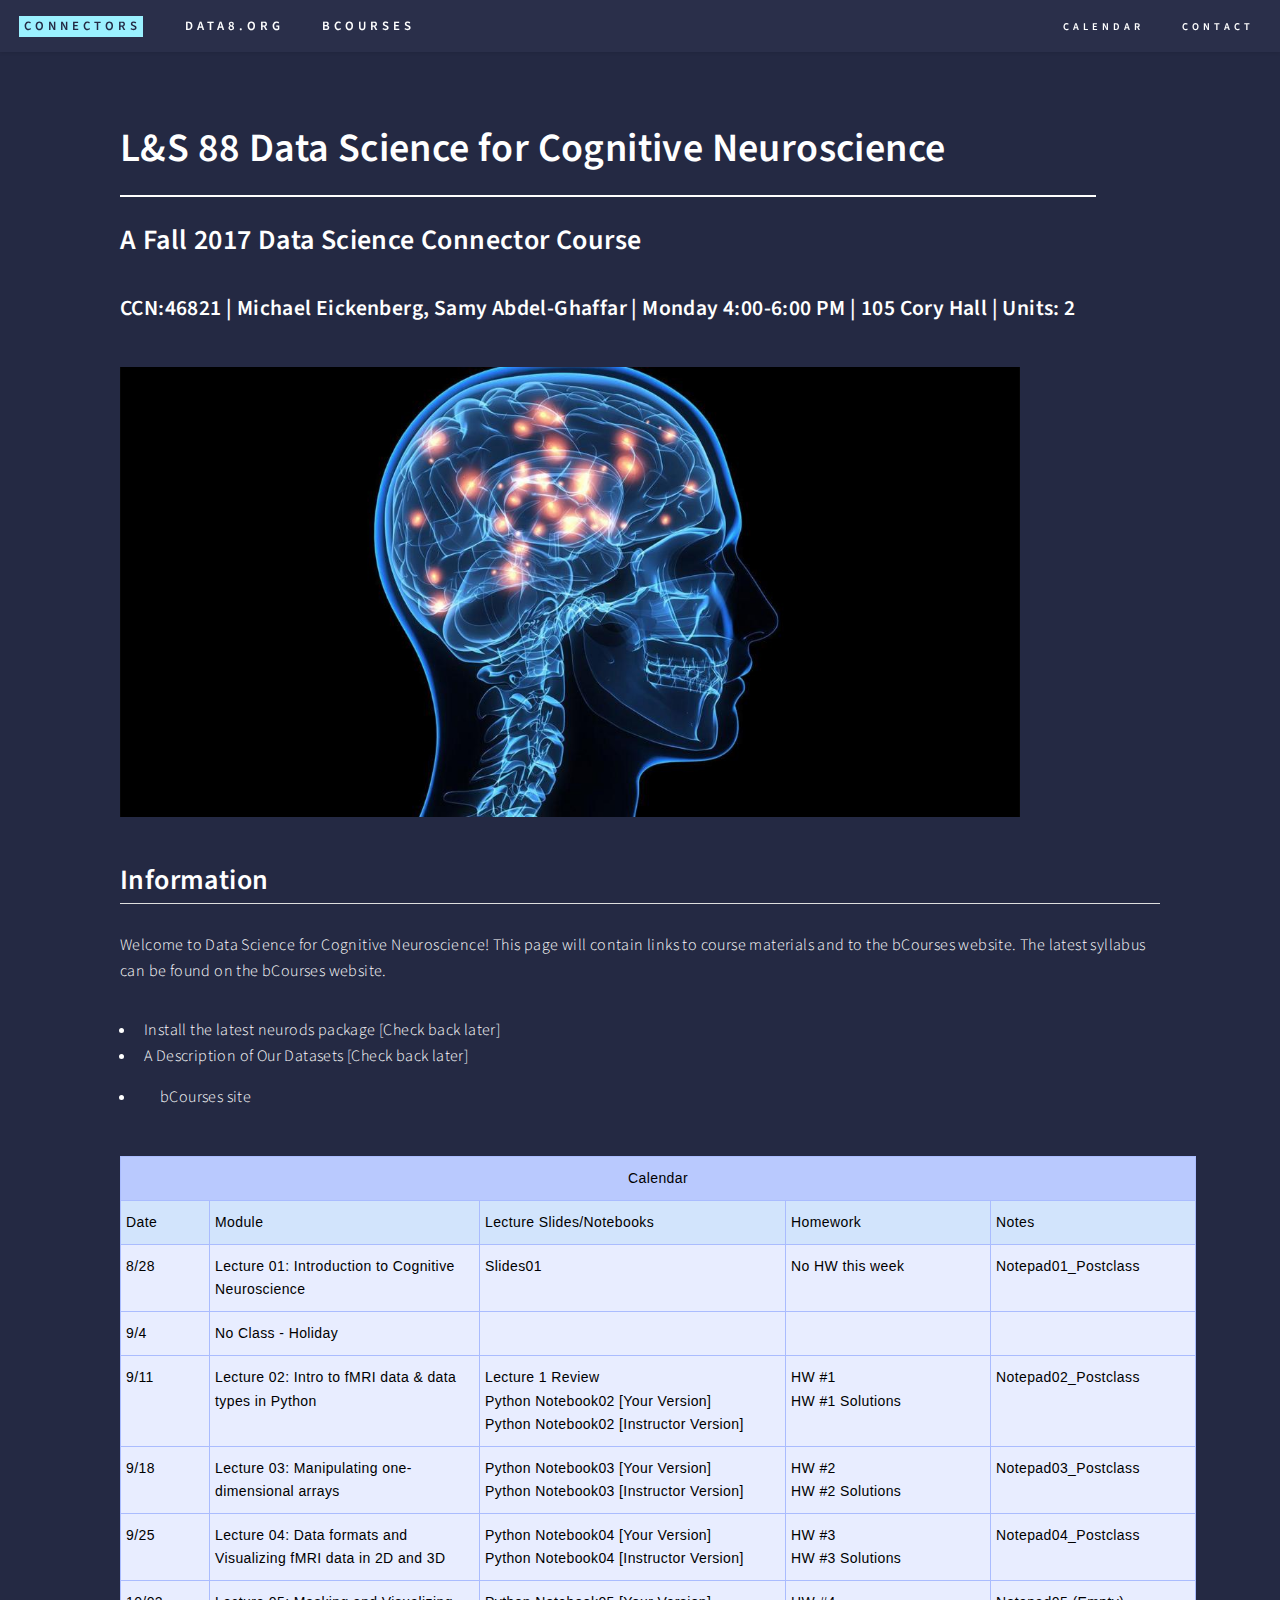
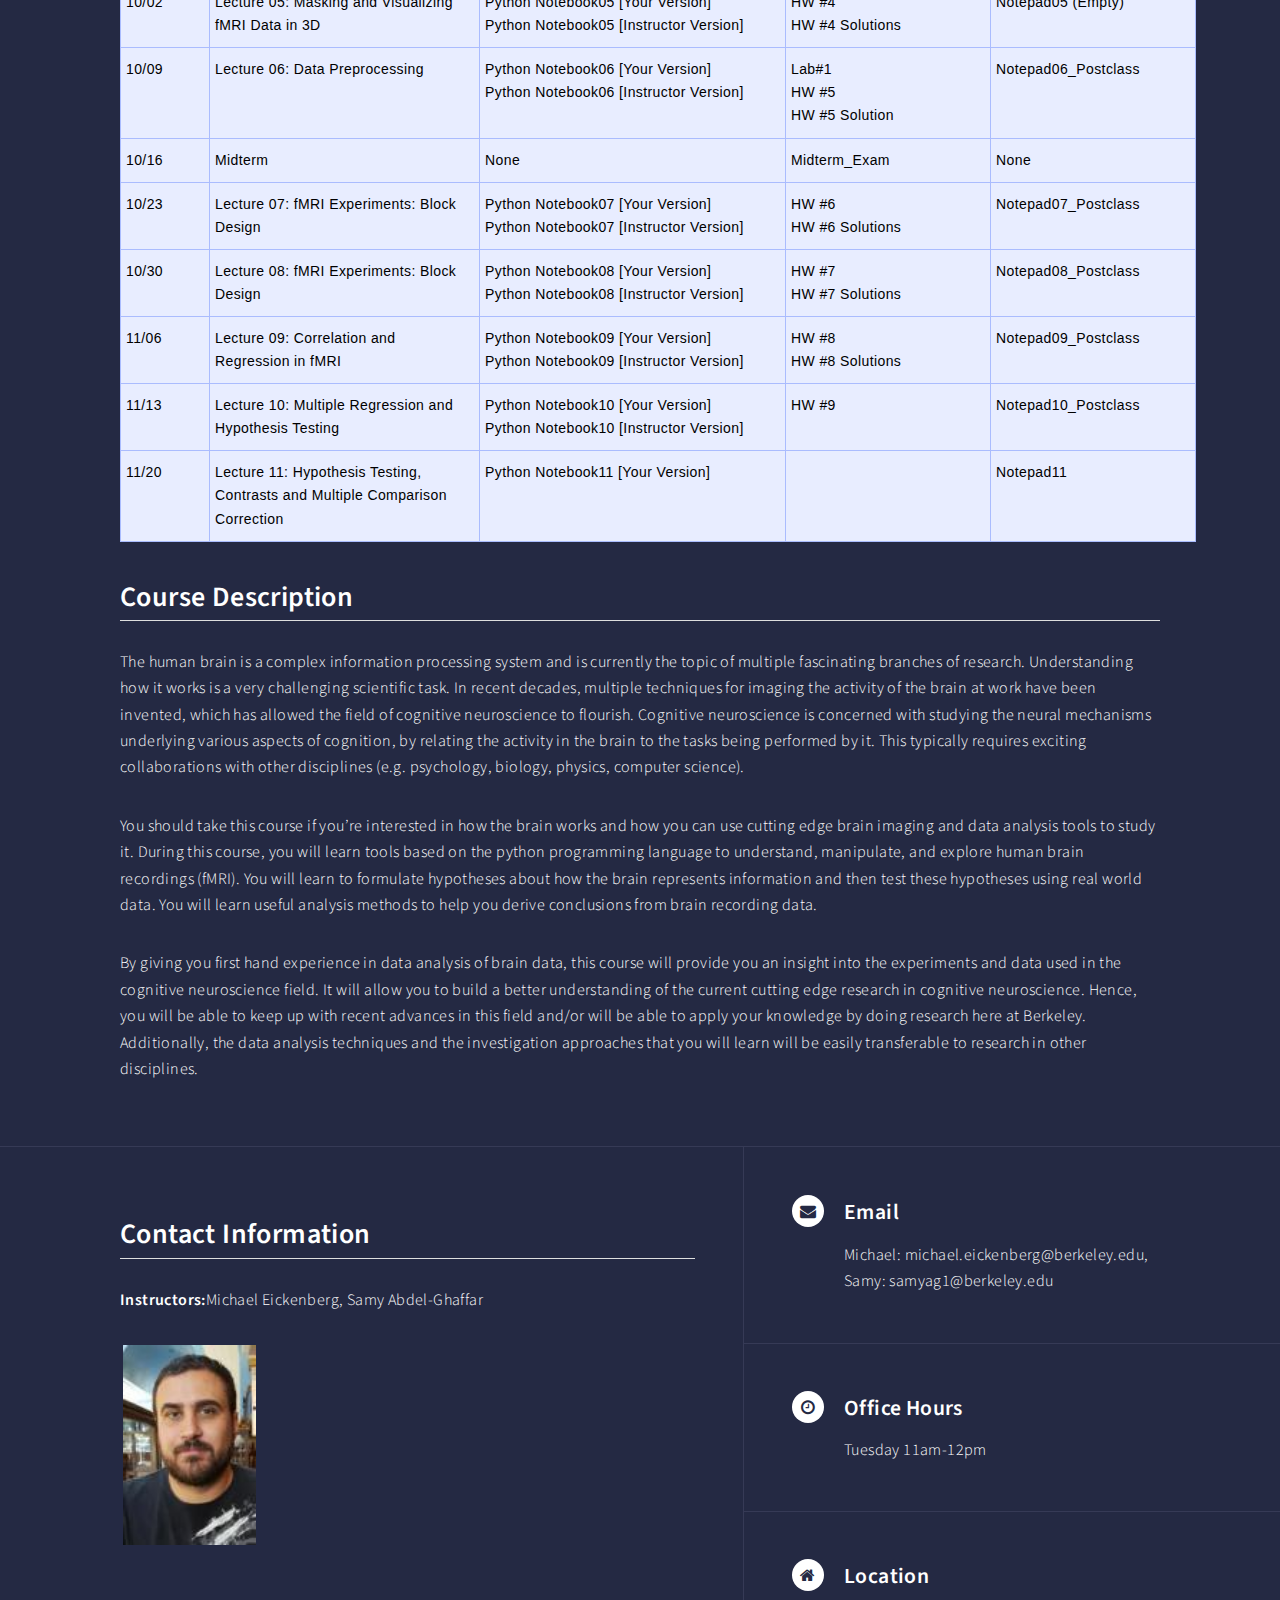
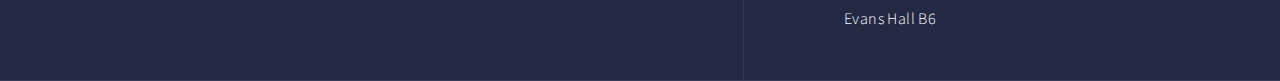
==== Fa17/index.html @ 9f53deee "Added Lecture 11 to website" ====
<!DOCTYPE HTML>
<html>
	<head>
		<title>Data 8 Connectors: Data Science for Cognitive Neuroscience</title>
		<meta charset="utf-8" />
		<meta name="viewport" content="width=device-width, initial-scale=1, user-scalable=no" />
		<!--[if lte IE 8]><script src="assets/js/ie/html5shiv.js"></script><![endif]-->
		<link rel="stylesheet" href="../assets/css/main.css" />
		<link rel="stylesheet" href="../assets/css/cs_styles.css" />
		<!--[if lte IE 9]><link rel="stylesheet" href="assets/css/ie9.css" /><![endif]-->
		<!--[if lte IE 8]><link rel="stylesheet" href="assets/css/ie8.css" /><![endif]-->
	</head>
	<body>

		<!-- Wrapper -->
			<div id="wrapper">

				<!-- Header -->
					<header id="header">
						<a href="http://data8.org/connector" class="logo"><strong>Connectors</strong></a>
						<a href="http://data8.org/Fa17/" class="logo"><span>Data8.org</span></a>
						<a href="https://bcourses.berkeley.edu/courses/1465685" class="logo"><span>bCourses</span></a>
						<div class = "in_page_link">
							<a href = "#calendar" class = "logo"><span>Calendar</span></a>
							<a href = "#contact" class = "logo"> <span>Contact</span></a>
						</div>
					</header>


				<!-- Main -->
					<div id="main" class="alt">

						<!-- One -->
							<section id="one">
								<div class="inner">
									<header class="major">
										<h1>L&S 88 Data Science for Cognitive Neuroscience</h1>
										<h2 class="project-tagline">A Fall 2017 Data Science Connector Course </h2>
      									<h3>CCN:46821 | Michael Eickenberg, Samy Abdel-Ghaffar  | Monday 4:00-6:00 PM | 105 Cory Hall | Units: 2</h3>
									</header>
									<span class="image main"><img src="../assets/images/NEURO.jpg" alt="" height=450/></span>

										      <h2 class="title">Information</h2>
      
										      <p>Welcome to Data Science for Cognitive Neuroscience! This page will contain links to course materials and to the bCourses website. The latest syllabus can be found on the bCourses website.</p>
										      <ul>
										        <li><!--<a href="http://datahub.berkeley.edu/user-redirect/interact?account=data-8&repo=cogneuro-connector&branch=gh-pages&path=utils/setup_packages.ipynb">-->Install the latest neurods package [Check back later]</li>
										        <li><!--<a href="http://datahub.berkeley.edu/user-redirect/interact?account=data-8&repo=cogneuro-connector&branch=gh-pages&path=utils/Datasets.ipynb">-->A Description of Our Datasets [Check back later]</a></li>
										        <li><a href="https://bcourses.berkeley.edu/courses/1465685/">bCourses site</a></li>
										      </ul>

										      <table class="tg" style="undefined;table-layout: fixed; width: 870px">
												<colgroup>
												<col style="width: 89px">
												<col style="width: 270px">
												<col style="width: 306px">
												<col style="width: 205px">
												<col style="width: 205px">
												</colgroup>
												  <tr>
												 <a name="calendar">   <th class="tg-2zhz" colspan="5">Calendar</th></a>
												  </tr>
												  <tr>
												    <td class="tg-dn63">Date</td>
												    <td class="tg-dn63">Module</td>
												    <td class="tg-dn63">Lecture Slides/Notebooks</td>
												    <td class="tg-dn63">Homework</td>
												    <td class="tg-dn63">Notes</td>
												  </tr>
												  <tr>
												    <td class="tg-3xcb">8/28</td>
												    <td class="tg-3xcb">Lecture 01: Introduction to Cognitive Neuroscience </td>
												    <td class="tg-3xcb"><a href="https://drive.google.com/open?id=0B28K0JypNdLnNFItNzQxXzdNTEU">Slides01</a></td>
												    <td class="tg-3xcb">No HW this week</td>
												    <td class="tg-3xcb"><a href="https://drive.google.com/open?id=0BwGfY92rWVDbc0d2NEdpTElkdk0">Notepad01_Postclass</a></td>
												  </tr>
												  <tr>
												    <td class="tg-3xcb">9/4</td>
												    <td class="tg-3xcb">No Class - Holiday</td>
												    <td class="tg-3xcb"></td>
												    <td class="tg-3xcb"></td>
												    <td class="tg-3xcb"></td>
												  </tr>
												  <tr>
												    <td class="tg-3xcb">9/11</td>
												    <td class="tg-3xcb">Lecture 02: Intro to fMRI data & data types in Python</td>
												    <td class="tg-3xcb"><a href="https://drive.google.com/a/berkeley.edu/file/d/0BwGfY92rWVDbM19KZEs1QmQ0a2M/view?usp=sharing">Lecture 1 Review</a><br/>
													<a href="http://datahub.berkeley.edu/user-redirect/interact?account=data-8&repo=cogneuro-connector&branch=master&path=weekly_materials/Lecture02_IntroFMRI_RawData/lecture_live.ipynb">Python Notebook02 [Your Version]</a><br/>
													<a href="http://datahub.berkeley.edu/user-redirect/interact?account=data-8&repo=cogneuro-connector&branch=master&path=weekly_materials/Lecture02_IntroFMRI_RawData/lecture_breakout.ipynb">Python Notebook02 [Instructor Version]</a>
												    </td>
												    <td class="tg-3xcb">
													<a href="http://datahub.berkeley.edu/user-redirect/interact?account=data-8&repo=cogneuro-connector&branch=master&path=weekly_materials/Lecture02_IntroFMRI_RawData/hw1.ipynb">HW #1</a><br/>
													<a href="http://datahub.berkeley.edu/user-redirect/interact?account=data-8&repo=cogneuro-connector&branch=master&path=weekly_materials/Lecture02_IntroFMRI_RawData/hw1_solutions.ipynb">HW #1 Solutions</a>
												    </td>
												    <td class="tg-3xcb"><a href="https://drive.google.com/a/berkeley.edu/file/d/0BwGfY92rWVDbYXFXTEpkUU00bTQ/view?usp=sharing">Notepad02_Postclass</a></td>
												  </tr>
											      	  <tr>
												    <td class="tg-3xcb">9/18</td>
												    <td class="tg-3xcb">Lecture 03: Manipulating one-dimensional arrays</td>
												    <td class="tg-3xcb">
													<a href="http://datahub.berkeley.edu/user-redirect/interact?account=data-8&repo=cogneuro-connector&branch=master&path=weekly_materials/Lecture03_Manipulating_1D_arrays/lecture_live.ipynb">Python Notebook03 [Your Version]</a><br/>
													<a href="http://datahub.berkeley.edu/user-redirect/interact?account=data-8&repo=cogneuro-connector&branch=master&path=weekly_materials/Lecture03_Manipulating_1D_arrays/lecture_breakout.ipynb">Python Notebook03 [Instructor Version]</a>
											      	    </td>
												    <td class="tg-3xcb">
													<a href="http://datahub.berkeley.edu/user-redirect/interact?account=data-8&repo=cogneuro-connector&branch=master&path=weekly_materials/Lecture03_Manipulating_1D_arrays/hw2.ipynb">HW #2</a><br/>
													<a href="http://datahub.berkeley.edu/user-redirect/interact?account=data-8&repo=cogneuro-connector&branch=master&path=weekly_materials/Lecture03_Manipulating_1D_arrays/hw2_solutions.ipynb">HW #2 Solutions</a>
												    </td>
												    <td class="tg-3xcb"><a href="https://drive.google.com/open?id=0BwGfY92rWVDbRG5uNDRiVjBITjg">Notepad03_Postclass</a></td>
												  </tr>
											      	  <tr>
												    <td class="tg-3xcb">9/25</td>
												    <td class="tg-3xcb">Lecture 04: Data formats and Visualizing fMRI data in 2D and 3D</td>
												    <td class="tg-3xcb">
													<a href="http://datahub.berkeley.edu/user-redirect/interact?account=data-8&repo=cogneuro-connector&branch=master&path=weekly_materials/Lecture04_Visualizing_fMRI_in_2D_and_3D/lecture_live.ipynb">Python Notebook04 [Your Version]</a><br/>
													<a href="http://datahub.berkeley.edu/user-redirect/interact?account=data-8&repo=cogneuro-connector&branch=master&path=weekly_materials/Lecture04_Visualizing_fMRI_in_2D_and_3D/lecture_breakout.ipynb">Python Notebook04 [Instructor Version]</a>
											      	    </td>
												    <td class="tg-3xcb">
													 <a href="http://datahub.berkeley.edu/user-redirect/interact?account=data-8&repo=cogneuro-connector&branch=master&path=weekly_materials/Lecture04_Visualizing_fMRI_in_2D_and_3D/hw3.ipynb">HW #3</a><br/>
													 <a href="http://datahub.berkeley.edu/user-redirect/interact?account=data-8&repo=cogneuro-connector&branch=master&path=weekly_materials/Lecture04_Visualizing_fMRI_in_2D_and_3D/hw3_solutions.ipynb">HW #3 Solutions</a>
												    </td>
												    <td class="tg-3xcb"><a href="https://drive.google.com/a/berkeley.edu/file/d/0BwGfY92rWVDbQ3VpNVd0SFUtdUU/view?usp=sharing">Notepad04_Postclass</a></td>
												  </tr>
											      	  <tr>
												    <td class="tg-3xcb">10/02</td>
												    <td class="tg-3xcb">Lecture 05: Masking and Visualizing fMRI Data in 3D</td>
												    <td class="tg-3xcb">
													<a href="http://datahub.berkeley.edu/user-redirect/interact?account=data-8&repo=cogneuro-connector&branch=master&path=weekly_materials/Lecture05_Masking_and_Visualizing_fMRI_Data_in_3D/lecture_live.ipynb">Python Notebook05 [Your Version]</a><br/>
													<a href="http://datahub.berkeley.edu/user-redirect/interact?account=data-8&repo=cogneuro-connector&branch=master&path=weekly_materials/Lecture05_Masking_and_Visualizing_fMRI_Data_in_3D/lecture_breakout.ipynb">Python Notebook05 [Instructor Version]</a>
											      	    </td>
												    <td class="tg-3xcb">
													<a href="http://datahub.berkeley.edu/user-redirect/interact?account=data-8&repo=cogneuro-connector&branch=master&path=weekly_materials/Lecture05_Masking_and_Visualizing_fMRI_Data_in_3D/hw4.ipynb">HW #4</a><br/>
													<a href="http://datahub.berkeley.edu/user-redirect/interact?account=data-8&repo=cogneuro-connector&branch=master&path=weekly_materials/Lecture05_Masking_and_Visualizing_fMRI_Data_in_3D/hw4_solutions.ipynb">HW #4 Solutions</a>
												    </td>
												    <td class="tg-3xcb">Notepad05 (Empty)</td>
												  </tr>
											          <tr>
											      	    <td class="tg-3xcb">10/09</td>
												    <td class="tg-3xcb">Lecture 06: Data Preprocessing</td>
												    <td class="tg-3xcb">
													<a href="http://datahub.berkeley.edu/user-redirect/interact?account=data-8&repo=cogneuro-connector&branch=master&path=weekly_materials/Lecture06_Data_Preprocessing/lecture_live.ipynb">Python Notebook06 [Your Version]</a><br/>
													<a href="http://datahub.berkeley.edu/user-redirect/interact?account=data-8&repo=cogneuro-connector&branch=master&path=weekly_materials/Lecture06_Data_Preprocessing/lecture_breakout.ipynb">Python Notebook06 [Instructor Version]</a>
											      	    </td>
												    <td class="tg-3xcb">
													<a href="http://datahub.berkeley.edu/user-redirect/interact?account=data-8&repo=cogneuro-connector&branch=master&path=in_class_labs/lab1.ipynb">Lab#1</a><br/>
											      		<a href="http://datahub.berkeley.edu/user-redirect/interact?account=data-8&repo=cogneuro-connector&branch=master&path=weekly_materials/Lecture06_Data_Preprocessing/hw5.ipynb">HW #5</a><br/>
											      		<a href="http://datahub.berkeley.edu/user-redirect/interact?account=data-8&repo=cogneuro-connector&branch=master&path=weekly_materials/Lecture06_Data_Preprocessing/hw5_solutions.ipynb">HW #5 Solution</a>
												    </td>
												    <td class="tg-3xcb"><a href="https://drive.google.com/a/berkeley.edu/file/d/0BwGfY92rWVDbTU1XeXlMRnJ0SUk/view?usp=sharing">Notepad06_Postclass</a></td>
												  </tr>											      											
											          <tr>
											      	    <td class="tg-3xcb">10/16</td>
												    <td class="tg-3xcb">Midterm</td>
												    <td class="tg-3xcb">None</td>
												    <td class="tg-3xcb">
											      		<a href="http://datahub.berkeley.edu/user-redirect/interact?account=data-8&repo=cogneuro-connector&branch=master&path=exams/midterm/midterm.ipynb">Midterm_Exam</a><br/>
<!--											      		<a href="http://datahub.berkeley.edu/user-redirect/interact?account=data-8&repo=cogneuro-connector&branch=master&path=exams/midterm/midterm_solutions.ipynb">Midterm_Exam_Solutions</a> -->
												    </td>
												    <td class="tg-3xcb">None</td>
												  </tr>	
											          <tr>
											      	    <td class="tg-3xcb">10/23</td>
												    <td class="tg-3xcb">Lecture 07: fMRI Experiments: Block Design</td>
												    <td class="tg-3xcb">
													<a href="http://datahub.berkeley.edu/user-redirect/interact?account=data-8&repo=cogneuro-connector&branch=master&path=weekly_materials/Lecture07_fMRI_Experiments_Block_Design/lecture_live.ipynb">Python Notebook07 [Your Version]</a><br/>
													<a href="http://datahub.berkeley.edu/user-redirect/interact?account=data-8&repo=cogneuro-connector&branch=master&path=weekly_materials/Lecture07_fMRI_Experiments_Block_Design/lecture_breakout.ipynb">Python Notebook07 [Instructor Version]</a> 
											      	    </td>
												    <td class="tg-3xcb">
											      		<a href="http://datahub.berkeley.edu/user-redirect/interact?account=data-8&repo=cogneuro-connector&branch=master&path=weekly_materials/Lecture07_fMRI_Experiments_Block_Design/hw6.ipynb">HW #6</a><br/>
											      		<a href="http://datahub.berkeley.edu/user-redirect/interact?account=data-8&repo=cogneuro-connector&branch=master&path=weekly_materials/Lecture07_fMRI_Experiments_Block_Design/hw6_solutions.ipynb">HW #6 Solutions</a>
												    </td>
												    <td class="tg-3xcb"><a href="https://drive.google.com/open?id=0B28K0JypNdLnc0lySHQzTVJBaU0">Notepad07_Postclass</a></td>
												  </tr>											      																								    
											          <tr>
											      	    <td class="tg-3xcb">10/30</td>
												    <td class="tg-3xcb">Lecture 08: fMRI Experiments: Block Design</td>
												    <td class="tg-3xcb">
													<a href="http://datahub.berkeley.edu/user-redirect/interact?account=data-8&repo=cogneuro-connector&branch=master&path=weekly_materials/Lecture08_HRF_Convolution/lecture_live.ipynb">Python Notebook08 [Your Version]</a><br/>
													<a href="http://datahub.berkeley.edu/user-redirect/interact?account=data-8&repo=cogneuro-connector&branch=master&path=weekly_materials/Lecture08_HRF_Convolution/lecture_breakout.ipynb">Python Notebook08 [Instructor Version]</a>
											      	    </td>
												    <td class="tg-3xcb">
											      		<a href="http://datahub.berkeley.edu/user-redirect/interact?account=data-8&repo=cogneuro-connector&branch=master&path=weekly_materials/Lecture08_HRF_Convolution/hw7.ipynb">HW #7</a><br/>
											      		<a href="http://datahub.berkeley.edu/user-redirect/interact?account=data-8&repo=cogneuro-connector&branch=master&path=weekly_materials/Lecture08_HRF_Convolution/hw7_solutions.ipynb">HW #7 Solutions</a>
												    </td>
												    <td class="tg-3xcb"><a href="https://drive.google.com/a/berkeley.edu/file/d/0BwGfY92rWVDbVmdjR1Q4RzE4cWM/view?usp=sharing">Notepad08_Postclass</a></td>
												  </tr>											      																								    
											          <tr>
											      	    <td class="tg-3xcb">11/06</td>
												    <td class="tg-3xcb">Lecture 09: Correlation and Regression in fMRI</td>
												    <td class="tg-3xcb">
													<a href="http://datahub.berkeley.edu/user-redirect/interact?account=data-8&repo=cogneuro-connector&branch=master&path=weekly_materials/Lecture09_Correlation_Regression/lecture_live.ipynb">Python Notebook09 [Your Version]</a><br/>
													<a href="http://datahub.berkeley.edu/user-redirect/interact?account=data-8&repo=cogneuro-connector&branch=master&path=weekly_materials/Lecture09_Correlation_Regression/lecture_breakout.ipynb">Python Notebook09 [Instructor Version]</a>
											      	    </td>
												    <td class="tg-3xcb">
													<a href="http://datahub.berkeley.edu/user-redirect/interact?account=data-8&repo=cogneuro-connector&branch=master&path=weekly_materials/Lecture09_Correlation_Regression/hw8.ipynb">HW #8</a><br/>
											      		<a href="http://datahub.berkeley.edu/user-redirect/interact?account=data-8&repo=cogneuro-connector&branch=master&path=weekly_materials/Lecture09_Correlation_Regression/hw8_solutions.ipynb">HW #8 Solutions</a>
												    </td>
												    <td class="tg-3xcb"><a href="https://drive.google.com/a/berkeley.edu/file/d/124vcTDiAYT5tIlTrN4CKR2i9TDeJhhYr/view?usp=sharing">Notepad09_Postclass</a></td>
												  </tr>											      																								    
											          <tr>
											      	    <td class="tg-3xcb">11/13</td>
												    <td class="tg-3xcb">Lecture 10: Multiple Regression and Hypothesis Testing</td>
												    <td class="tg-3xcb">
													<a href="http://datahub.berkeley.edu/user-redirect/interact?account=data-8&repo=cogneuro-connector&branch=master&path=weekly_materials/Lecture10_MultipleRegression_HypothesisTesting/lecture_live.ipynb">Python Notebook10 [Your Version]</a><br/>
													<a href="http://datahub.berkeley.edu/user-redirect/interact?account=data-8&repo=cogneuro-connector&branch=master&path=weekly_materials/Lecture10_MultipleRegression_HypothesisTesting/lecture_breakout.ipynb">Python Notebook10 [Instructor Version]</a>
											      	    </td>
												    <td class="tg-3xcb">
													<a href="http://datahub.berkeley.edu/user-redirect/interact?account=data-8&repo=cogneuro-connector&branch=master&path=weekly_materials/Lecture10_MultipleRegression_HypothesisTesting/hw9.ipynb">HW #9</a><br/>
<!--											      		<a href="http://datahub.berkeley.edu/user-redirect/interact?account=data-8&repo=cogneuro-connector&branch=master&path=weekly_materials/Lecture10_MultipleRegression_HypothesisTesting/hw9_solutions.ipynb">HW #9 Solutions</a> -->
												    </td>
												    <td class="tg-3xcb"><a href="https://drive.google.com/a/berkeley.edu/file/d/1yzKNm3sq77Ww0kWOZkJ96mEAtQ5LqJUW/view?usp=sharing">Notepad10_Postclass</a></td>
												  </tr>		
											          <tr>
											      	    <td class="tg-3xcb">11/20</td>
												    <td class="tg-3xcb">Lecture 11: Hypothesis Testing, Contrasts and Multiple Comparison Correction</td>
												    <td class="tg-3xcb">
													<a href="http://datahub.berkeley.edu/user-redirect/interact?account=data-8&repo=cogneuro-connector&branch=master&path=weekly_materials/Lecture11_HypothesisTesting_Contrasts_MultipleComparisons/lecture_live.ipynb">Python Notebook11 [Your Version]</a><br/>
<!--													<a href="http://datahub.berkeley.edu/user-redirect/interact?account=data-8&repo=cogneuro-connector&branch=master&path=weekly_materials/Lecture11_HypothesisTesting_Contrasts_MultipleComparisons/lecture_breakout.ipynb">Python Notebook11 [Instructor Version]</a> -->
											      	    </td>
												    <td class="tg-3xcb">
<!--													<a href="http://datahub.berkeley.edu/user-redirect/interact?account=data-8&repo=cogneuro-connector&branch=master&path=weekly_materials/Lecture11_HypothesisTesting_Contrasts_MultipleComparisons/hw10.ipynb">HW #10</a><br/>
<!--											      		<a href="http://datahub.berkeley.edu/user-redirect/interact?account=data-8&repo=cogneuro-connector&branch=master&path=weekly_materials/Lecture11_HypothesisTesting_Contrasts_MultipleComparisons/hw10_solutions.ipynb">HW #10 Solutions</a> -->
												    </td>
												    <td class="tg-3xcb"><a href="https://drive.google.com/open?id=17OtuaOsw6vqAMwBqAbZgVC5pQI4l1IXtmFO28s0A7hA">Notepad11</a></td>
												  </tr>												      
											</table>



											<h2 class="title">Course Description</h2>
											<p>
											The human brain is a complex information processing system and is currently the
											topic of multiple fascinating branches of research. Understanding how it works
											is a very challenging scientific task. In recent decades, multiple techniques
											for imaging the activity of the brain at work have been invented, which has
											allowed the field of cognitive neuroscience to flourish. Cognitive neuroscience
											is concerned with studying the neural mechanisms underlying various aspects of
											cognition, by relating the activity in the brain to the tasks being performed by
											it. This typically requires exciting collaborations with other disciplines (e.g.
											psychology, biology, physics, computer science).
											</p>

											<p>
											You should take this course if you’re interested in how the brain works and how
											you can use cutting edge brain imaging and data analysis tools to study it.
											During this course, you will learn tools based on the python programming
											language to understand, manipulate, and explore human brain recordings (fMRI). 
											You will learn to formulate hypotheses about how the brain represents information 
											and then test these hypotheses using real world
											data. You will learn useful analysis methods to help you derive conclusions from
											brain recording data.
											</p>

											<p>
											By giving you first hand experience in data analysis of brain data, this course
											will provide you an insight into the experiments and data used in the cognitive
											neuroscience field. It will allow you to build a better understanding of the
											current cutting edge research in cognitive neuroscience. Hence, you will be able
											to keep up with recent advances in this field and/or will be able to apply your
											knowledge by doing research here at Berkeley. Additionally, the data analysis
											techniques and the investigation approaches that you will learn will be easily
											transferable to research in other disciplines.
											</p>
			

									      
										
								</div>
							</section>

					</div>

				<!-- Contact -->
					<section id="contact">
						<div class="inner">
							<section>
								<a name= "contact"><h2 class="title">Contact Information</h2></a>
								    <p><b>Instructors:</b>Michael Eickenberg, Samy Abdel-Ghaffar </p>
								    <img src="http://eickenberg.github.io/michael_staring_at_screen.png" alt="" height=200/>
								    <img src="images/sam.jpg" alt="" height=200/>
							</section>
							<section class="split">
								<section>
									<div class="contact-method">
										<span class="icon alt fa-envelope"></span>
										<h3>Email</h3>
										<span>Michael: michael.eickenberg@berkeley.edu, Samy: samyag1@berkeley.edu</span>
									</div>
								</section>
								<section>
									<div class="contact-method">
										<span class="icon alt fa-clock-o"></span>
										<h3>Office Hours</h3>
										<span>Tuesday 11am-12pm</span>
									</div>
								</section>
								<section>
									<div class="contact-method">
										<span class="icon alt fa-home"></span>
										<h3>Location</h3>
										<span>Evans Hall B6</span>
									</div>
								</section>
							</section>
						</div>
					</section>
			</div>

		<!-- Scripts -->
			<script src="assets/js/jquery.min.js"></script>
			<script src="assets/js/jquery.scrolly.min.js"></script>
			<script src="assets/js/jquery.scrollex.min.js"></script>
			<script src="assets/js/skel.min.js"></script>
			<script src="assets/js/util.js"></script>
			<!--[if lte IE 8]><script src="assets/js/ie/respond.min.js"></script><![endif]-->
			<script src="assets/js/main.js"></script>

	</body>
</html>
---- assets/css/main.css ----
@import url(font-awesome.min.css);
@import url("https://fonts.googleapis.com/css?family=Source+Sans+Pro:300,300italic,600,600italic");

/*
	Forty by HTML5 UP
	html5up.net | @ajlkn
	Free for personal and commercial use under the CCA 3.0 license (html5up.net/license)
*/

/* Reset */

	html, body, div, span, applet, object, iframe, h1, h2, h3, h4, h5, h6, p, blockquote, pre, a, abbr, acronym, address, big, cite, code, del, dfn, em, img, ins, kbd, q, s, samp, small, strike, strong, sub, sup, tt, var, b, u, i, center, dl, dt, dd, ol, ul, li, fieldset, form, label, legend, table, caption, tbody, tfoot, thead, tr, th, td, article, aside, canvas, details, embed, figure, figcaption, footer, header, hgroup, menu, nav, output, ruby, section, summary, time, mark, audio, video {
		margin: 0;
		padding: 0;
		border: 0;
		font-size: 100%;
		font: inherit;
		vertical-align: baseline;
	}

	.title {
    border-bottom: 1px solid #dedede;
	}

	article, aside, details, figcaption, figure, footer, header, hgroup, menu, nav, section {
		display: block;
	}

	body {
		line-height: 1;
	}

	ol, ul {
		list-style: none;
	}

	blockquote, q {
		quotes: none;
	}

	blockquote:before, blockquote:after, q:before, q:after {
		content: '';
		content: none;
	}

	table {
		border-collapse: collapse;
		border-spacing: 0;
	}

	body {
		-webkit-text-size-adjust: none;
	}

/* Box Model */

	*, *:before, *:after {
		-moz-box-sizing: border-box;
		-webkit-box-sizing: border-box;
		box-sizing: border-box;
	}

/* Grid */

	.row {
		border-bottom: solid 1px transparent;
		-moz-box-sizing: border-box;
		-webkit-box-sizing: border-box;
		box-sizing: border-box;
	}

	.row > * {
		float: left;
		-moz-box-sizing: border-box;
		-webkit-box-sizing: border-box;
		box-sizing: border-box;
	}

	.row:after, .row:before {
		content: '';
		display: block;
		clear: both;
		height: 0;
	}

	.row.uniform > * > :first-child {
		margin-top: 0;
	}

	.row.uniform > * > :last-child {
		margin-bottom: 0;
	}

	.row.\30 \25 > * {
		padding: 0 0 0 0em;
	}

	.row.\30 \25 {
		margin: 0 0 -1px 0em;
	}

	.row.uniform.\30 \25 > * {
		padding: 0em 0 0 0em;
	}

	.row.uniform.\30 \25 {
		margin: 0em 0 -1px 0em;
	}

	.row > * {
		padding: 0 0 0 2em;
	}

	.row {
		margin: 0 0 -1px -2em;
	}

	.row.uniform > * {
		padding: 2em 0 0 2em;
	}

	.row.uniform {
		margin: -2em 0 -1px -2em;
	}

	.row.\32 00\25 > * {
		padding: 0 0 0 4em;
	}

	.row.\32 00\25 {
		margin: 0 0 -1px -4em;
	}

	.row.uniform.\32 00\25 > * {
		padding: 4em 0 0 4em;
	}

	.row.uniform.\32 00\25 {
		margin: -4em 0 -1px -4em;
	}

	.row.\31 50\25 > * {
		padding: 0 0 0 3em;
	}

	.row.\31 50\25 {
		margin: 0 0 -1px -3em;
	}

	.row.uniform.\31 50\25 > * {
		padding: 3em 0 0 3em;
	}

	.row.uniform.\31 50\25 {
		margin: -3em 0 -1px -3em;
	}

	.row.\35 0\25 > * {
		padding: 0 0 0 1em;
	}

	.row.\35 0\25 {
		margin: 0 0 -1px -1em;
	}

	.row.uniform.\35 0\25 > * {
		padding: 1em 0 0 1em;
	}

	.row.uniform.\35 0\25 {
		margin: -1em 0 -1px -1em;
	}

	.row.\32 5\25 > * {
		padding: 0 0 0 0.5em;
	}

	.row.\32 5\25 {
		margin: 0 0 -1px -0.5em;
	}

	.row.uniform.\32 5\25 > * {
		padding: 0.5em 0 0 0.5em;
	}

	.row.uniform.\32 5\25 {
		margin: -0.5em 0 -1px -0.5em;
	}

	.\31 2u, .\31 2u\24 {
		width: 100%;
		clear: none;
		margin-left: 0;
	}

	.\31 1u, .\31 1u\24 {
		width: 91.6666666667%;
		clear: none;
		margin-left: 0;
	}

	.\31 0u, .\31 0u\24 {
		width: 83.3333333333%;
		clear: none;
		margin-left: 0;
	}

	.\39 u, .\39 u\24 {
		width: 75%;
		clear: none;
		margin-left: 0;
	}

	.\38 u, .\38 u\24 {
		width: 66.6666666667%;
		clear: none;
		margin-left: 0;
	}

	.\37 u, .\37 u\24 {
		width: 58.3333333333%;
		clear: none;
		margin-left: 0;
	}

	.\36 u, .\36 u\24 {
		width: 50%;
		clear: none;
		margin-left: 0;
	}

	.\35 u, .\35 u\24 {
		width: 41.6666666667%;
		clear: none;
		margin-left: 0;
	}

	.\34 u, .\34 u\24 {
		width: 33.3333333333%;
		clear: none;
		margin-left: 0;
	}

	.\33 u, .\33 u\24 {
		width: 25%;
		clear: none;
		margin-left: 0;
	}

	.\32 u, .\32 u\24 {
		width: 16.6666666667%;
		clear: none;
		margin-left: 0;
	}

	.\31 u, .\31 u\24 {
		width: 8.3333333333%;
		clear: none;
		margin-left: 0;
	}

	.\31 2u\24 + *,
	.\31 1u\24 + *,
	.\31 0u\24 + *,
	.\39 u\24 + *,
	.\38 u\24 + *,
	.\37 u\24 + *,
	.\36 u\24 + *,
	.\35 u\24 + *,
	.\34 u\24 + *,
	.\33 u\24 + *,
	.\32 u\24 + *,
	.\31 u\24 + * {
		clear: left;
	}

	.\-11u {
		margin-left: 91.66667%;
	}

	.\-10u {
		margin-left: 83.33333%;
	}

	.\-9u {
		margin-left: 75%;
	}

	.\-8u {
		margin-left: 66.66667%;
	}

	.\-7u {
		margin-left: 58.33333%;
	}

	.\-6u {
		margin-left: 50%;
	}

	.\-5u {
		margin-left: 41.66667%;
	}

	.\-4u {
		margin-left: 33.33333%;
	}

	.\-3u {
		margin-left: 25%;
	}

	.\-2u {
		margin-left: 16.66667%;
	}

	.\-1u {
		margin-left: 8.33333%;
	}

	@media screen and (max-width: 1680px) {

		.row > * {
			padding: 0 0 0 2em;
		}

		.row {
			margin: 0 0 -1px -2em;
		}

		.row.uniform > * {
			padding: 2em 0 0 2em;
		}

		.row.uniform {
			margin: -2em 0 -1px -2em;
		}

		.row.\32 00\25 > * {
			padding: 0 0 0 4em;
		}

		.row.\32 00\25 {
			margin: 0 0 -1px -4em;
		}

		.row.uniform.\32 00\25 > * {
			padding: 4em 0 0 4em;
		}

		.row.uniform.\32 00\25 {
			margin: -4em 0 -1px -4em;
		}

		.row.\31 50\25 > * {
			padding: 0 0 0 3em;
		}

		.row.\31 50\25 {
			margin: 0 0 -1px -3em;
		}

		.row.uniform.\31 50\25 > * {
			padding: 3em 0 0 3em;
		}

		.row.uniform.\31 50\25 {
			margin: -3em 0 -1px -3em;
		}

		.row.\35 0\25 > * {
			padding: 0 0 0 1em;
		}

		.row.\35 0\25 {
			margin: 0 0 -1px -1em;
		}

		.row.uniform.\35 0\25 > * {
			padding: 1em 0 0 1em;
		}

		.row.uniform.\35 0\25 {
			margin: -1em 0 -1px -1em;
		}

		.row.\32 5\25 > * {
			padding: 0 0 0 0.5em;
		}

		.row.\32 5\25 {
			margin: 0 0 -1px -0.5em;
		}

		.row.uniform.\32 5\25 > * {
			padding: 0.5em 0 0 0.5em;
		}

		.row.uniform.\32 5\25 {
			margin: -0.5em 0 -1px -0.5em;
		}

		.\31 2u\28xlarge\29, .\31 2u\24\28xlarge\29 {
			width: 100%;
			clear: none;
			margin-left: 0;
		}

		.\31 1u\28xlarge\29, .\31 1u\24\28xlarge\29 {
			width: 91.6666666667%;
			clear: none;
			margin-left: 0;
		}

		.\31 0u\28xlarge\29, .\31 0u\24\28xlarge\29 {
			width: 83.3333333333%;
			clear: none;
			margin-left: 0;
		}

		.\39 u\28xlarge\29, .\39 u\24\28xlarge\29 {
			width: 75%;
			clear: none;
			margin-left: 0;
		}

		.\38 u\28xlarge\29, .\38 u\24\28xlarge\29 {
			width: 66.6666666667%;
			clear: none;
			margin-left: 0;
		}

		.\37 u\28xlarge\29, .\37 u\24\28xlarge\29 {
			width: 58.3333333333%;
			clear: none;
			margin-left: 0;
		}

		.\36 u\28xlarge\29, .\36 u\24\28xlarge\29 {
			width: 50%;
			clear: none;
			margin-left: 0;
		}

		.\35 u\28xlarge\29, .\35 u\24\28xlarge\29 {
			width: 41.6666666667%;
			clear: none;
			margin-left: 0;
		}

		.\34 u\28xlarge\29, .\34 u\24\28xlarge\29 {
			width: 33.3333333333%;
			clear: none;
			margin-left: 0;
		}

		.\33 u\28xlarge\29, .\33 u\24\28xlarge\29 {
			width: 25%;
			clear: none;
			margin-left: 0;
		}

		.\32 u\28xlarge\29, .\32 u\24\28xlarge\29 {
			width: 16.6666666667%;
			clear: none;
			margin-left: 0;
		}

		.\31 u\28xlarge\29, .\31 u\24\28xlarge\29 {
			width: 8.3333333333%;
			clear: none;
			margin-left: 0;
		}

		.\31 2u\24\28xlarge\29 + *,
		.\31 1u\24\28xlarge\29 + *,
		.\31 0u\24\28xlarge\29 + *,
		.\39 u\24\28xlarge\29 + *,
		.\38 u\24\28xlarge\29 + *,
		.\37 u\24\28xlarge\29 + *,
		.\36 u\24\28xlarge\29 + *,
		.\35 u\24\28xlarge\29 + *,
		.\34 u\24\28xlarge\29 + *,
		.\33 u\24\28xlarge\29 + *,
		.\32 u\24\28xlarge\29 + *,
		.\31 u\24\28xlarge\29 + * {
			clear: left;
		}

		.\-11u\28xlarge\29 {
			margin-left: 91.66667%;
		}

		.\-10u\28xlarge\29 {
			margin-left: 83.33333%;
		}

		.\-9u\28xlarge\29 {
			margin-left: 75%;
		}

		.\-8u\28xlarge\29 {
			margin-left: 66.66667%;
		}

		.\-7u\28xlarge\29 {
			margin-left: 58.33333%;
		}

		.\-6u\28xlarge\29 {
			margin-left: 50%;
		}

		.\-5u\28xlarge\29 {
			margin-left: 41.66667%;
		}

		.\-4u\28xlarge\29 {
			margin-left: 33.33333%;
		}

		.\-3u\28xlarge\29 {
			margin-left: 25%;
		}

		.\-2u\28xlarge\29 {
			margin-left: 16.66667%;
		}

		.\-1u\28xlarge\29 {
			margin-left: 8.33333%;
		}

	}

	@media screen and (max-width: 1280px) {

		.row > * {
			padding: 0 0 0 1.5em;
		}

		.row {
			margin: 0 0 -1px -1.5em;
		}

		.row.uniform > * {
			padding: 1.5em 0 0 1.5em;
		}

		.row.uniform {
			margin: -1.5em 0 -1px -1.5em;
		}

		.row.\32 00\25 > * {
			padding: 0 0 0 3em;
		}

		.row.\32 00\25 {
			margin: 0 0 -1px -3em;
		}

		.row.uniform.\32 00\25 > * {
			padding: 3em 0 0 3em;
		}

		.row.uniform.\32 00\25 {
			margin: -3em 0 -1px -3em;
		}

		.row.\31 50\25 > * {
			padding: 0 0 0 2.25em;
		}

		.row.\31 50\25 {
			margin: 0 0 -1px -2.25em;
		}

		.row.uniform.\31 50\25 > * {
			padding: 2.25em 0 0 2.25em;
		}

		.row.uniform.\31 50\25 {
			margin: -2.25em 0 -1px -2.25em;
		}

		.row.\35 0\25 > * {
			padding: 0 0 0 0.75em;
		}

		.row.\35 0\25 {
			margin: 0 0 -1px -0.75em;
		}

		.row.uniform.\35 0\25 > * {
			padding: 0.75em 0 0 0.75em;
		}

		.row.uniform.\35 0\25 {
			margin: -0.75em 0 -1px -0.75em;
		}

		.row.\32 5\25 > * {
			padding: 0 0 0 0.375em;
		}

		.row.\32 5\25 {
			margin: 0 0 -1px -0.375em;
		}

		.row.uniform.\32 5\25 > * {
			padding: 0.375em 0 0 0.375em;
		}

		.row.uniform.\32 5\25 {
			margin: -0.375em 0 -1px -0.375em;
		}

		.\31 2u\28large\29, .\31 2u\24\28large\29 {
			width: 100%;
			clear: none;
			margin-left: 0;
		}

		.\31 1u\28large\29, .\31 1u\24\28large\29 {
			width: 91.6666666667%;
			clear: none;
			margin-left: 0;
		}

		.\31 0u\28large\29, .\31 0u\24\28large\29 {
			width: 83.3333333333%;
			clear: none;
			margin-left: 0;
		}

		.\39 u\28large\29, .\39 u\24\28large\29 {
			width: 75%;
			clear: none;
			margin-left: 0;
		}

		.\38 u\28large\29, .\38 u\24\28large\29 {
			width: 66.6666666667%;
			clear: none;
			margin-left: 0;
		}

		.\37 u\28large\29, .\37 u\24\28large\29 {
			width: 58.3333333333%;
			clear: none;
			margin-left: 0;
		}

		.\36 u\28large\29, .\36 u\24\28large\29 {
			width: 50%;
			clear: none;
			margin-left: 0;
		}

		.\35 u\28large\29, .\35 u\24\28large\29 {
			width: 41.6666666667%;
			clear: none;
			margin-left: 0;
		}

		.\34 u\28large\29, .\34 u\24\28large\29 {
			width: 33.3333333333%;
			clear: none;
			margin-left: 0;
		}

		.\33 u\28large\29, .\33 u\24\28large\29 {
			width: 25%;
			clear: none;
			margin-left: 0;
		}

		.\32 u\28large\29, .\32 u\24\28large\29 {
			width: 16.6666666667%;
			clear: none;
			margin-left: 0;
		}

		.\31 u\28large\29, .\31 u\24\28large\29 {
			width: 8.3333333333%;
			clear: none;
			margin-left: 0;
		}

		.\31 2u\24\28large\29 + *,
		.\31 1u\24\28large\29 + *,
		.\31 0u\24\28large\29 + *,
		.\39 u\24\28large\29 + *,
		.\38 u\24\28large\29 + *,
		.\37 u\24\28large\29 + *,
		.\36 u\24\28large\29 + *,
		.\35 u\24\28large\29 + *,
		.\34 u\24\28large\29 + *,
		.\33 u\24\28large\29 + *,
		.\32 u\24\28large\29 + *,
		.\31 u\24\28large\29 + * {
			clear: left;
		}

		.\-11u\28large\29 {
			margin-left: 91.66667%;
		}

		.\-10u\28large\29 {
			margin-left: 83.33333%;
		}

		.\-9u\28large\29 {
			margin-left: 75%;
		}

		.\-8u\28large\29 {
			margin-left: 66.66667%;
		}

		.\-7u\28large\29 {
			margin-left: 58.33333%;
		}

		.\-6u\28large\29 {
			margin-left: 50%;
		}

		.\-5u\28large\29 {
			margin-left: 41.66667%;
		}

		.\-4u\28large\29 {
			margin-left: 33.33333%;
		}

		.\-3u\28large\29 {
			margin-left: 25%;
		}

		.\-2u\28large\29 {
			margin-left: 16.66667%;
		}

		.\-1u\28large\29 {
			margin-left: 8.33333%;
		}

	}

	@media screen and (max-width: 980px) {

		.row > * {
			padding: 0 0 0 1.5em;
		}

		.row {
			margin: 0 0 -1px -1.5em;
		}

		.row.uniform > * {
			padding: 1.5em 0 0 1.5em;
		}

		.row.uniform {
			margin: -1.5em 0 -1px -1.5em;
		}

		.row.\32 00\25 > * {
			padding: 0 0 0 3em;
		}

		.row.\32 00\25 {
			margin: 0 0 -1px -3em;
		}

		.row.uniform.\32 00\25 > * {
			padding: 3em 0 0 3em;
		}

		.row.uniform.\32 00\25 {
			margin: -3em 0 -1px -3em;
		}

		.row.\31 50\25 > * {
			padding: 0 0 0 2.25em;
		}

		.row.\31 50\25 {
			margin: 0 0 -1px -2.25em;
		}

		.row.uniform.\31 50\25 > * {
			padding: 2.25em 0 0 2.25em;
		}

		.row.uniform.\31 50\25 {
			margin: -2.25em 0 -1px -2.25em;
		}

		.row.\35 0\25 > * {
			padding: 0 0 0 0.75em;
		}

		.row.\35 0\25 {
			margin: 0 0 -1px -0.75em;
		}

		.row.uniform.\35 0\25 > * {
			padding: 0.75em 0 0 0.75em;
		}

		.row.uniform.\35 0\25 {
			margin: -0.75em 0 -1px -0.75em;
		}

		.row.\32 5\25 > * {
			padding: 0 0 0 0.375em;
		}

		.row.\32 5\25 {
			margin: 0 0 -1px -0.375em;
		}

		.row.uniform.\32 5\25 > * {
			padding: 0.375em 0 0 0.375em;
		}

		.row.uniform.\32 5\25 {
			margin: -0.375em 0 -1px -0.375em;
		}

		.\31 2u\28medium\29, .\31 2u\24\28medium\29 {
			width: 100%;
			clear: none;
			margin-left: 0;
		}

		.\31 1u\28medium\29, .\31 1u\24\28medium\29 {
			width: 91.6666666667%;
			clear: none;
			margin-left: 0;
		}

		.\31 0u\28medium\29, .\31 0u\24\28medium\29 {
			width: 83.3333333333%;
			clear: none;
			margin-left: 0;
		}

		.\39 u\28medium\29, .\39 u\24\28medium\29 {
			width: 75%;
			clear: none;
			margin-left: 0;
		}

		.\38 u\28medium\29, .\38 u\24\28medium\29 {
			width: 66.6666666667%;
			clear: none;
			margin-left: 0;
		}

		.\37 u\28medium\29, .\37 u\24\28medium\29 {
			width: 58.3333333333%;
			clear: none;
			margin-left: 0;
		}

		.\36 u\28medium\29, .\36 u\24\28medium\29 {
			width: 50%;
			clear: none;
			margin-left: 0;
		}

		.\35 u\28medium\29, .\35 u\24\28medium\29 {
			width: 41.6666666667%;
			clear: none;
			margin-left: 0;
		}

		.\34 u\28medium\29, .\34 u\24\28medium\29 {
			width: 33.3333333333%;
			clear: none;
			margin-left: 0;
		}

		.\33 u\28medium\29, .\33 u\24\28medium\29 {
			width: 25%;
			clear: none;
			margin-left: 0;
		}

		.\32 u\28medium\29, .\32 u\24\28medium\29 {
			width: 16.6666666667%;
			clear: none;
			margin-left: 0;
		}

		.\31 u\28medium\29, .\31 u\24\28medium\29 {
			width: 8.3333333333%;
			clear: none;
			margin-left: 0;
		}

		.\31 2u\24\28medium\29 + *,
		.\31 1u\24\28medium\29 + *,
		.\31 0u\24\28medium\29 + *,
		.\39 u\24\28medium\29 + *,
		.\38 u\24\28medium\29 + *,
		.\37 u\24\28medium\29 + *,
		.\36 u\24\28medium\29 + *,
		.\35 u\24\28medium\29 + *,
		.\34 u\24\28medium\29 + *,
		.\33 u\24\28medium\29 + *,
		.\32 u\24\28medium\29 + *,
		.\31 u\24\28medium\29 + * {
			clear: left;
		}

		.\-11u\28medium\29 {
			margin-left: 91.66667%;
		}

		.\-10u\28medium\29 {
			margin-left: 83.33333%;
		}

		.\-9u\28medium\29 {
			margin-left: 75%;
		}

		.\-8u\28medium\29 {
			margin-left: 66.66667%;
		}

		.\-7u\28medium\29 {
			margin-left: 58.33333%;
		}

		.\-6u\28medium\29 {
			margin-left: 50%;
		}

		.\-5u\28medium\29 {
			margin-left: 41.66667%;
		}

		.\-4u\28medium\29 {
			margin-left: 33.33333%;
		}

		.\-3u\28medium\29 {
			margin-left: 25%;
		}

		.\-2u\28medium\29 {
			margin-left: 16.66667%;
		}

		.\-1u\28medium\29 {
			margin-left: 8.33333%;
		}

	}

	@media screen and (max-width: 736px) {

		.row > * {
			padding: 0 0 0 1.25em;
		}

		.row {
			margin: 0 0 -1px -1.25em;
		}

		.row.uniform > * {
			padding: 1.25em 0 0 1.25em;
		}

		.row.uniform {
			margin: -1.25em 0 -1px -1.25em;
		}

		.row.\32 00\25 > * {
			padding: 0 0 0 2.5em;
		}

		.row.\32 00\25 {
			margin: 0 0 -1px -2.5em;
		}

		.row.uniform.\32 00\25 > * {
			padding: 2.5em 0 0 2.5em;
		}

		.row.uniform.\32 00\25 {
			margin: -2.5em 0 -1px -2.5em;
		}

		.row.\31 50\25 > * {
			padding: 0 0 0 1.875em;
		}

		.row.\31 50\25 {
			margin: 0 0 -1px -1.875em;
		}

		.row.uniform.\31 50\25 > * {
			padding: 1.875em 0 0 1.875em;
		}

		.row.uniform.\31 50\25 {
			margin: -1.875em 0 -1px -1.875em;
		}

		.row.\35 0\25 > * {
			padding: 0 0 0 0.625em;
		}

		.row.\35 0\25 {
			margin: 0 0 -1px -0.625em;
		}

		.row.uniform.\35 0\25 > * {
			padding: 0.625em 0 0 0.625em;
		}

		.row.uniform.\35 0\25 {
			margin: -0.625em 0 -1px -0.625em;
		}

		.row.\32 5\25 > * {
			padding: 0 0 0 0.3125em;
		}

		.row.\32 5\25 {
			margin: 0 0 -1px -0.3125em;
		}

		.row.uniform.\32 5\25 > * {
			padding: 0.3125em 0 0 0.3125em;
		}

		.row.uniform.\32 5\25 {
			margin: -0.3125em 0 -1px -0.3125em;
		}

		.\31 2u\28small\29, .\31 2u\24\28small\29 {
			width: 100%;
			clear: none;
			margin-left: 0;
		}

		.\31 1u\28small\29, .\31 1u\24\28small\29 {
			width: 91.6666666667%;
			clear: none;
			margin-left: 0;
		}

		.\31 0u\28small\29, .\31 0u\24\28small\29 {
			width: 83.3333333333%;
			clear: none;
			margin-left: 0;
		}

		.\39 u\28small\29, .\39 u\24\28small\29 {
			width: 75%;
			clear: none;
			margin-left: 0;
		}

		.\38 u\28small\29, .\38 u\24\28small\29 {
			width: 66.6666666667%;
			clear: none;
			margin-left: 0;
		}

		.\37 u\28small\29, .\37 u\24\28small\29 {
			width: 58.3333333333%;
			clear: none;
			margin-left: 0;
		}

		.\36 u\28small\29, .\36 u\24\28small\29 {
			width: 50%;
			clear: none;
			margin-left: 0;
		}

		.\35 u\28small\29, .\35 u\24\28small\29 {
			width: 41.6666666667%;
			clear: none;
			margin-left: 0;
		}

		.\34 u\28small\29, .\34 u\24\28small\29 {
			width: 33.3333333333%;
			clear: none;
			margin-left: 0;
		}

		.\33 u\28small\29, .\33 u\24\28small\29 {
			width: 25%;
			clear: none;
			margin-left: 0;
		}

		.\32 u\28small\29, .\32 u\24\28small\29 {
			width: 16.6666666667%;
			clear: none;
			margin-left: 0;
		}

		.\31 u\28small\29, .\31 u\24\28small\29 {
			width: 8.3333333333%;
			clear: none;
			margin-left: 0;
		}

		.\31 2u\24\28small\29 + *,
		.\31 1u\24\28small\29 + *,
		.\31 0u\24\28small\29 + *,
		.\39 u\24\28small\29 + *,
		.\38 u\24\28small\29 + *,
		.\37 u\24\28small\29 + *,
		.\36 u\24\28small\29 + *,
		.\35 u\24\28small\29 + *,
		.\34 u\24\28small\29 + *,
		.\33 u\24\28small\29 + *,
		.\32 u\24\28small\29 + *,
		.\31 u\24\28small\29 + * {
			clear: left;
		}

		.\-11u\28small\29 {
			margin-left: 91.66667%;
		}

		.\-10u\28small\29 {
			margin-left: 83.33333%;
		}

		.\-9u\28small\29 {
			margin-left: 75%;
		}

		.\-8u\28small\29 {
			margin-left: 66.66667%;
		}

		.\-7u\28small\29 {
			margin-left: 58.33333%;
		}

		.\-6u\28small\29 {
			margin-left: 50%;
		}

		.\-5u\28small\29 {
			margin-left: 41.66667%;
		}

		.\-4u\28small\29 {
			margin-left: 33.33333%;
		}

		.\-3u\28small\29 {
			margin-left: 25%;
		}

		.\-2u\28small\29 {
			margin-left: 16.66667%;
		}

		.\-1u\28small\29 {
			margin-left: 8.33333%;
		}

	}

	@media screen and (max-width: 480px) {

		.row > * {
			padding: 0 0 0 1.25em;
		}

		.row {
			margin: 0 0 -1px -1.25em;
		}

		.row.uniform > * {
			padding: 1.25em 0 0 1.25em;
		}

		.row.uniform {
			margin: -1.25em 0 -1px -1.25em;
		}

		.row.\32 00\25 > * {
			padding: 0 0 0 2.5em;
		}

		.row.\32 00\25 {
			margin: 0 0 -1px -2.5em;
		}

		.row.uniform.\32 00\25 > * {
			padding: 2.5em 0 0 2.5em;
		}

		.row.uniform.\32 00\25 {
			margin: -2.5em 0 -1px -2.5em;
		}

		.row.\31 50\25 > * {
			padding: 0 0 0 1.875em;
		}

		.row.\31 50\25 {
			margin: 0 0 -1px -1.875em;
		}

		.row.uniform.\31 50\25 > * {
			padding: 1.875em 0 0 1.875em;
		}

		.row.uniform.\31 50\25 {
			margin: -1.875em 0 -1px -1.875em;
		}

		.row.\35 0\25 > * {
			padding: 0 0 0 0.625em;
		}

		.row.\35 0\25 {
			margin: 0 0 -1px -0.625em;
		}

		.row.uniform.\35 0\25 > * {
			padding: 0.625em 0 0 0.625em;
		}

		.row.uniform.\35 0\25 {
			margin: -0.625em 0 -1px -0.625em;
		}

		.row.\32 5\25 > * {
			padding: 0 0 0 0.3125em;
		}

		.row.\32 5\25 {
			margin: 0 0 -1px -0.3125em;
		}

		.row.uniform.\32 5\25 > * {
			padding: 0.3125em 0 0 0.3125em;
		}

		.row.uniform.\32 5\25 {
			margin: -0.3125em 0 -1px -0.3125em;
		}

		.\31 2u\28xsmall\29, .\31 2u\24\28xsmall\29 {
			width: 100%;
			clear: none;
			margin-left: 0;
		}

		.\31 1u\28xsmall\29, .\31 1u\24\28xsmall\29 {
			width: 91.6666666667%;
			clear: none;
			margin-left: 0;
		}

		.\31 0u\28xsmall\29, .\31 0u\24\28xsmall\29 {
			width: 83.3333333333%;
			clear: none;
			margin-left: 0;
		}

		.\39 u\28xsmall\29, .\39 u\24\28xsmall\29 {
			width: 75%;
			clear: none;
			margin-left: 0;
		}

		.\38 u\28xsmall\29, .\38 u\24\28xsmall\29 {
			width: 66.6666666667%;
			clear: none;
			margin-left: 0;
		}

		.\37 u\28xsmall\29, .\37 u\24\28xsmall\29 {
			width: 58.3333333333%;
			clear: none;
			margin-left: 0;
		}

		.\36 u\28xsmall\29, .\36 u\24\28xsmall\29 {
			width: 50%;
			clear: none;
			margin-left: 0;
		}

		.\35 u\28xsmall\29, .\35 u\24\28xsmall\29 {
			width: 41.6666666667%;
			clear: none;
			margin-left: 0;
		}

		.\34 u\28xsmall\29, .\34 u\24\28xsmall\29 {
			width: 33.3333333333%;
			clear: none;
			margin-left: 0;
		}

		.\33 u\28xsmall\29, .\33 u\24\28xsmall\29 {
			width: 25%;
			clear: none;
			margin-left: 0;
		}

		.\32 u\28xsmall\29, .\32 u\24\28xsmall\29 {
			width: 16.6666666667%;
			clear: none;
			margin-left: 0;
		}

		.\31 u\28xsmall\29, .\31 u\24\28xsmall\29 {
			width: 8.3333333333%;
			clear: none;
			margin-left: 0;
		}

		.\31 2u\24\28xsmall\29 + *,
		.\31 1u\24\28xsmall\29 + *,
		.\31 0u\24\28xsmall\29 + *,
		.\39 u\24\28xsmall\29 + *,
		.\38 u\24\28xsmall\29 + *,
		.\37 u\24\28xsmall\29 + *,
		.\36 u\24\28xsmall\29 + *,
		.\35 u\24\28xsmall\29 + *,
		.\34 u\24\28xsmall\29 + *,
		.\33 u\24\28xsmall\29 + *,
		.\32 u\24\28xsmall\29 + *,
		.\31 u\24\28xsmall\29 + * {
			clear: left;
		}

		.\-11u\28xsmall\29 {
			margin-left: 91.66667%;
		}

		.\-10u\28xsmall\29 {
			margin-left: 83.33333%;
		}

		.\-9u\28xsmall\29 {
			margin-left: 75%;
		}

		.\-8u\28xsmall\29 {
			margin-left: 66.66667%;
		}

		.\-7u\28xsmall\29 {
			margin-left: 58.33333%;
		}

		.\-6u\28xsmall\29 {
			margin-left: 50%;
		}

		.\-5u\28xsmall\29 {
			margin-left: 41.66667%;
		}

		.\-4u\28xsmall\29 {
			margin-left: 33.33333%;
		}

		.\-3u\28xsmall\29 {
			margin-left: 25%;
		}

		.\-2u\28xsmall\29 {
			margin-left: 16.66667%;
		}

		.\-1u\28xsmall\29 {
			margin-left: 8.33333%;
		}

	}

	@media screen and (max-width: 360px) {

		.row > * {
			padding: 0 0 0 1.25em;
		}

		.row {
			margin: 0 0 -1px -1.25em;
		}

		.row.uniform > * {
			padding: 1.25em 0 0 1.25em;
		}

		.row.uniform {
			margin: -1.25em 0 -1px -1.25em;
		}

		.row.\32 00\25 > * {
			padding: 0 0 0 2.5em;
		}

		.row.\32 00\25 {
			margin: 0 0 -1px -2.5em;
		}

		.row.uniform.\32 00\25 > * {
			padding: 2.5em 0 0 2.5em;
		}

		.row.uniform.\32 00\25 {
			margin: -2.5em 0 -1px -2.5em;
		}

		.row.\31 50\25 > * {
			padding: 0 0 0 1.875em;
		}

		.row.\31 50\25 {
			margin: 0 0 -1px -1.875em;
		}

		.row.uniform.\31 50\25 > * {
			padding: 1.875em 0 0 1.875em;
		}

		.row.uniform.\31 50\25 {
			margin: -1.875em 0 -1px -1.875em;
		}

		.row.\35 0\25 > * {
			padding: 0 0 0 0.625em;
		}

		.row.\35 0\25 {
			margin: 0 0 -1px -0.625em;
		}

		.row.uniform.\35 0\25 > * {
			padding: 0.625em 0 0 0.625em;
		}

		.row.uniform.\35 0\25 {
			margin: -0.625em 0 -1px -0.625em;
		}

		.row.\32 5\25 > * {
			padding: 0 0 0 0.3125em;
		}

		.row.\32 5\25 {
			margin: 0 0 -1px -0.3125em;
		}

		.row.uniform.\32 5\25 > * {
			padding: 0.3125em 0 0 0.3125em;
		}

		.row.uniform.\32 5\25 {
			margin: -0.3125em 0 -1px -0.3125em;
		}

		.\31 2u\28xxsmall\29, .\31 2u\24\28xxsmall\29 {
			width: 100%;
			clear: none;
			margin-left: 0;
		}

		.\31 1u\28xxsmall\29, .\31 1u\24\28xxsmall\29 {
			width: 91.6666666667%;
			clear: none;
			margin-left: 0;
		}

		.\31 0u\28xxsmall\29, .\31 0u\24\28xxsmall\29 {
			width: 83.3333333333%;
			clear: none;
			margin-left: 0;
		}

		.\39 u\28xxsmall\29, .\39 u\24\28xxsmall\29 {
			width: 75%;
			clear: none;
			margin-left: 0;
		}

		.\38 u\28xxsmall\29, .\38 u\24\28xxsmall\29 {
			width: 66.6666666667%;
			clear: none;
			margin-left: 0;
		}

		.\37 u\28xxsmall\29, .\37 u\24\28xxsmall\29 {
			width: 58.3333333333%;
			clear: none;
			margin-left: 0;
		}

		.\36 u\28xxsmall\29, .\36 u\24\28xxsmall\29 {
			width: 50%;
			clear: none;
			margin-left: 0;
		}

		.\35 u\28xxsmall\29, .\35 u\24\28xxsmall\29 {
			width: 41.6666666667%;
			clear: none;
			margin-left: 0;
		}

		.\34 u\28xxsmall\29, .\34 u\24\28xxsmall\29 {
			width: 33.3333333333%;
			clear: none;
			margin-left: 0;
		}

		.\33 u\28xxsmall\29, .\33 u\24\28xxsmall\29 {
			width: 25%;
			clear: none;
			margin-left: 0;
		}

		.\32 u\28xxsmall\29, .\32 u\24\28xxsmall\29 {
			width: 16.6666666667%;
			clear: none;
			margin-left: 0;
		}

		.\31 u\28xxsmall\29, .\31 u\24\28xxsmall\29 {
			width: 8.3333333333%;
			clear: none;
			margin-left: 0;
		}

		.\31 2u\24\28xxsmall\29 + *,
		.\31 1u\24\28xxsmall\29 + *,
		.\31 0u\24\28xxsmall\29 + *,
		.\39 u\24\28xxsmall\29 + *,
		.\38 u\24\28xxsmall\29 + *,
		.\37 u\24\28xxsmall\29 + *,
		.\36 u\24\28xxsmall\29 + *,
		.\35 u\24\28xxsmall\29 + *,
		.\34 u\24\28xxsmall\29 + *,
		.\33 u\24\28xxsmall\29 + *,
		.\32 u\24\28xxsmall\29 + *,
		.\31 u\24\28xxsmall\29 + * {
			clear: left;
		}

		.\-11u\28xxsmall\29 {
			margin-left: 91.66667%;
		}

		.\-10u\28xxsmall\29 {
			margin-left: 83.33333%;
		}

		.\-9u\28xxsmall\29 {
			margin-left: 75%;
		}

		.\-8u\28xxsmall\29 {
			margin-left: 66.66667%;
		}

		.\-7u\28xxsmall\29 {
			margin-left: 58.33333%;
		}

		.\-6u\28xxsmall\29 {
			margin-left: 50%;
		}

		.\-5u\28xxsmall\29 {
			margin-left: 41.66667%;
		}

		.\-4u\28xxsmall\29 {
			margin-left: 33.33333%;
		}

		.\-3u\28xxsmall\29 {
			margin-left: 25%;
		}

		.\-2u\28xxsmall\29 {
			margin-left: 16.66667%;
		}

		.\-1u\28xxsmall\29 {
			margin-left: 8.33333%;
		}

	}

/* Basic */

	@-ms-viewport {
		width: device-width;
	}

	body {
		-ms-overflow-style: scrollbar;
	}

	@media screen and (max-width: 480px) {

		html, body {
			min-width: 320px;
		}

	}

	body {
		background: #242943;
	}

		body.is-loading *, body.is-loading *:before, body.is-loading *:after {
			-moz-animation: none !important;
			-webkit-animation: none !important;
			-ms-animation: none !important;
			animation: none !important;
			-moz-transition: none !important;
			-webkit-transition: none !important;
			-ms-transition: none !important;
			transition: none !important;
		}

/* Type */

	body, input, select, textarea {
		color: #ffffff;
		font-family: "Source Sans Pro", Helvetica, sans-serif;
		font-size: 17pt;
		font-weight: 300;
		letter-spacing: 0.025em;
		line-height: 1.65;
	}

		@media screen and (max-width: 1680px) {

			body, input, select, textarea {
				font-size: 14pt;
			}

		}

		@media screen and (max-width: 1280px) {

			body, input, select, textarea {
				font-size: 12pt;
			}

		}

		@media screen and (max-width: 360px) {

			body, input, select, textarea {
				font-size: 11pt;
			}

		}

	a {
		-moz-transition: color 0.2s ease-in-out, border-bottom-color 0.2s ease-in-out;
		-webkit-transition: color 0.2s ease-in-out, border-bottom-color 0.2s ease-in-out;
		-ms-transition: color 0.2s ease-in-out, border-bottom-color 0.2s ease-in-out;
		transition: color 0.2s ease-in-out, border-bottom-color 0.2s ease-in-out;
		color: inherit;
		text-decoration: none;
	}

		a:hover {
			border-bottom-color: transparent;
			color: #9bf1ff !important;
		}

		a:active {
			color: #53e3fb !important;
		}

	strong, b {
		color: #ffffff;
		font-weight: 600;
	}

	em, i {
		font-style: italic;
	}

	p {
		margin: 0 0 2em 0;
	}

	h1, h2, h3, h4, h5, h6 {
		color: #ffffff;
		font-weight: 600;
		line-height: 1.65;
		margin: 0 0 1em 0;
	}

		h1 a, h2 a, h3 a, h4 a, h5 a, h6 a {
			color: inherit;
			border-bottom: 0;
		}
	li a {
    	display: block;
    	color: white;
    	text-align: left;
    	padding: 14px 16px;
    	text-decoration: none;
    	outline: 0;
	}

	.tg  {border-collapse:collapse;border-spacing:0;border-color:#aabcfe; margin-right: auto; margin-left: auto;}
	.tg td{font-family:Arial, sans-serif;font-size:14px;padding:10px 5px;border-style:solid;border-width:1px;overflow:hidden;word-break:normal;border-color:#aabcfe;color:#669;background-color:#e8edff;}
	.tg th{font-family:Arial, sans-serif;font-size:14px;font-weight:normal;padding:10px 5px;border-style:solid;border-width:1px;overflow:hidden;word-break:normal;border-color:#aabcfe;color:#039;background-color:#b9c9fe;}
	.tg .tg-dn63{background-color:#D2E4FC;font-size:14px;color:#000000;vertical-align:top}
	.tg .tg-3xcb{font-size:14px;color:#000000;vertical-align:top}
	.tg .tg-2zhz{font-size:14px;color:#000000;text-align:center;vertical-align:top}

	h1 {
		font-size: 2.5em;
	}

	h2 {
		font-size: 1.75em;
	}

	h3 {
		font-size: 1.35em;
	}

	h4 {
		font-size: 1.1em;
	}

	h5 {
		font-size: 0.9em;
	}

	h6 {
		font-size: 0.7em;
	}

	@media screen and (max-width: 736px) {

		h1 {
			font-size: 2em;
		}

		h2 {
			font-size: 1.5em;
		}

		h3 {
			font-size: 1.25em;
		}

	}

	sub {
		font-size: 0.8em;
		position: relative;
		top: 0.5em;
	}

	sup {
		font-size: 0.8em;
		position: relative;
		top: -0.5em;
	}

	blockquote {
		border-left: solid 4px rgba(212, 212, 255, 0.1);
		font-style: italic;
		margin: 0 0 2em 0;
		padding: 0.5em 0 0.5em 2em;
	}

	code {
		background: rgba(212, 212, 255, 0.035);
		font-family: "Courier New", monospace;
		font-size: 0.9em;
		margin: 0 0.25em;
		padding: 0.25em 0.65em;
	}

	pre {
		-webkit-overflow-scrolling: touch;
		font-family: "Courier New", monospace;
		font-size: 0.9em;
		margin: 0 0 2em 0;
	}

		pre code {
			display: block;
			line-height: 1.75;
			padding: 1em 1.5em;
			overflow-x: auto;
		}

	hr {
		border: 0;
		border-bottom: solid 1px rgba(212, 212, 255, 0.1);
		margin: 2em 0;
	}

		hr.major {
			margin: 3em 0;
		}

	.align-left {
		text-align: left;
	}

	.align-center {
		text-align: center;
	}

	.align-right {
		text-align: right;
	}

/* Section/Article */

	section.special, article.special {
		text-align: center;
	}

	header.major {
		width: -moz-max-content;
		width: -webkit-max-content;
		width: -ms-max-content;
		width: max-content;
		margin-bottom: 2em;
	}

		header.major > :first-child {
			margin-bottom: 0;
			width: calc(100% + 0.5em);
		}

			header.major > :first-child:after {
				content: '';
				background-color: #ffffff;
				display: block;
				height: 2px;
				margin: 0.325em 0 0.5em 0;
				width: 100%;
			}

		header.major > p {
			font-size: 0.7em;
			font-weight: 600;
			letter-spacing: 0.25em;
			margin-bottom: 0;
			text-transform: uppercase;
		}

		body.is-ie header.major > :first-child:after {
			max-width: 9em;
		}

		body.is-ie header.major > h1:after {
			max-width: 100% !important;
		}

	@media screen and (max-width: 736px) {

		header.major > p br {
			display: none;
		}

	}

/* Form */

	form {
		margin: 0 0 2em 0;
	}

		form .field {
			margin: 0 0 2em 0;
		}

			form .field.half {
				width: 50%;
				float: left;
				padding: 0 0 0 1em;
			}

				form .field.half.first {
					padding: 0 1em 0 0;
				}

		form > .actions {
			margin: 2.5em 0 0 0 !important;
		}

		@media screen and (max-width: 736px) {

			form .field {
				margin: 0 0 1.5em 0;
			}

				form .field.half {
					padding: 0 0 0 0.75em;
				}

					form .field.half.first {
						padding: 0 0.75em 0 0;
					}

			form > .actions {
				margin: 2em 0 0 0 !important;
			}

		}

		@media screen and (max-width: 480px) {

			form .field.half {
				width: 100%;
				float: none;
				padding: 0;
			}

				form .field.half.first {
					padding: 0;
				}

		}

	label {
		color: #ffffff;
		display: block;
		font-size: 0.8em;
		font-weight: 600;
		letter-spacing: 0.25em;
		margin: 0 0 1em 0;
		text-transform: uppercase;
	}

	input[type="text"],
	input[type="password"],
	input[type="email"],
	input[type="tel"],
	input[type="search"],
	input[type="url"],
	select,
	textarea {
		-moz-appearance: none;
		-webkit-appearance: none;
		-ms-appearance: none;
		appearance: none;
		background: rgba(212, 212, 255, 0.035);
		border: none;
		border-radius: 0;
		color: inherit;
		display: block;
		outline: 0;
		padding: 0 1em;
		text-decoration: none;
		width: 100%;
	}

		input[type="text"]:invalid,
		input[type="password"]:invalid,
		input[type="email"]:invalid,
		input[type="tel"]:invalid,
		input[type="search"]:invalid,
		input[type="url"]:invalid,
		select:invalid,
		textarea:invalid {
			box-shadow: none;
		}

		input[type="text"]:focus,
		input[type="password"]:focus,
		input[type="email"]:focus,
		input[type="tel"]:focus,
		input[type="search"]:focus,
		input[type="url"]:focus,
		select:focus,
		textarea:focus {
			border-color: #9bf1ff;
			box-shadow: 0 0 0 2px #9bf1ff;
		}

	.select-wrapper {
		text-decoration: none;
		display: block;
		position: relative;
	}

		.select-wrapper:before {
			-moz-osx-font-smoothing: grayscale;
			-webkit-font-smoothing: antialiased;
			font-family: FontAwesome;
			font-style: normal;
			font-weight: normal;
			text-transform: none !important;
		}

		.select-wrapper:before {
			color: rgba(212, 212, 255, 0.1);
			content: '\f078';
			display: block;
			height: 2.75em;
			line-height: 2.75em;
			pointer-events: none;
			position: absolute;
			right: 0;
			text-align: center;
			top: 0;
			width: 2.75em;
		}

		.select-wrapper select::-ms-expand {
			display: none;
		}

	input[type="text"],
	input[type="password"],
	input[type="email"],
	input[type="tel"],
	input[type="search"],
	input[type="url"],
	select {
		height: 2.75em;
	}

	textarea {
		padding: 0.75em 1em;
	}

	input[type="checkbox"],
	input[type="radio"] {
		-moz-appearance: none;
		-webkit-appearance: none;
		-ms-appearance: none;
		appearance: none;
		display: block;
		float: left;
		margin-right: -2em;
		opacity: 0;
		width: 1em;
		z-index: -1;
	}

		input[type="checkbox"] + label,
		input[type="radio"] + label {
			text-decoration: none;
			color: #ffffff;
			cursor: pointer;
			display: inline-block;
			font-weight: 300;
			padding-left: 2.65em;
			padding-right: 0.75em;
			position: relative;
		}

			input[type="checkbox"] + label:before,
			input[type="radio"] + label:before {
				-moz-osx-font-smoothing: grayscale;
				-webkit-font-smoothing: antialiased;
				font-family: FontAwesome;
				font-style: normal;
				font-weight: normal;
				text-transform: none !important;
			}

			input[type="checkbox"] + label:before,
			input[type="radio"] + label:before {
				background: rgba(212, 212, 255, 0.035);
				content: '';
				display: inline-block;
				height: 1.65em;
				left: 0;
				letter-spacing: 0;
				line-height: 1.58125em;
				position: absolute;
				text-align: center;
				top: 0;
				width: 1.65em;
			}

		input[type="checkbox"]:checked + label:before,
		input[type="radio"]:checked + label:before {
			background: #ffffff;
			border-color: #9bf1ff;
			content: '\f00c';
			color: #242943;
		}

		input[type="checkbox"]:focus + label:before,
		input[type="radio"]:focus + label:before {
			box-shadow: 0 0 0 2px #9bf1ff;
		}

	input[type="radio"] + label:before {
		border-radius: 100%;
	}

	::-webkit-input-placeholder {
		color: rgba(244, 244, 255, 0.2) !important;
		opacity: 1.0;
	}

	:-moz-placeholder {
		color: rgba(244, 244, 255, 0.2) !important;
		opacity: 1.0;
	}

	::-moz-placeholder {
		color: rgba(244, 244, 255, 0.2) !important;
		opacity: 1.0;
	}

	:-ms-input-placeholder {
		color: rgba(244, 244, 255, 0.2) !important;
		opacity: 1.0;
	}

	.formerize-placeholder {
		color: rgba(244, 244, 255, 0.2) !important;
		opacity: 1.0;
	}

/* Box */

	.box {
		border: solid 1px rgba(212, 212, 255, 0.1);
		margin-bottom: 2em;
		padding: 1.5em;
	}

		.box > :last-child,
		.box > :last-child > :last-child,
		.box > :last-child > :last-child > :last-child {
			margin-bottom: 0;
		}

		.box.alt {
			border: 0;
			border-radius: 0;
			padding: 0;
		}

/* Icon */

	.icon {
		text-decoration: none;
		border-bottom: none;
		position: relative;
	}

		.icon:before {
			-moz-osx-font-smoothing: grayscale;
			-webkit-font-smoothing: antialiased;
			font-family: FontAwesome;
			font-style: normal;
			font-weight: normal;
			text-transform: none !important;
		}

		.icon > .label {
			display: none;
		}

		.icon.alt:before {
			background-color: #ffffff;
			border-radius: 100%;
			color: #242943;
			display: inline-block;
			height: 2em;
			line-height: 2em;
			text-align: center;
			width: 2em;
		}

	a.icon.alt:before {
		-moz-transition: background-color 0.2s ease-in-out;
		-webkit-transition: background-color 0.2s ease-in-out;
		-ms-transition: background-color 0.2s ease-in-out;
		transition: background-color 0.2s ease-in-out;
	}

	a.icon.alt:hover:before {
		background-color: #6fc3df;
	}

	a.icon.alt:active:before {
		background-color: #37a6cb;
	}

/* Image */

	.image {
		border: 0;
		display: inline-block;
		position: relative;
	}

		.image img {
			display: block;
		}

		.image.left, .image.right {
			max-width: 30%;
		}

			.image.left img, .image.right img {
				width: 100%;
			}

		.image.left {
			float: left;
			margin: 0 1.5em 1.25em 0;
			top: 0.25em;
		}

		.image.right {
			float: right;
			margin: 0 0 1.25em 1.5em;
			top: 0.25em;
		}

		.image.fit {
			display: block;
			margin: 0 0 2em 0;
			width: 100%;
		}

			.image.fit img {
				width: 100%;
			}

		.image.main {
			display: block;
			margin: 2.5em 0;
			width: 100%;
		}

			.image.main img {
		/*		width: 100%;*/
				text-align: center;
			}

			@media screen and (max-width: 736px) {

				.image.main {
					margin: 1.5em 0;
				}

			}

/* List */

	ol {
		list-style: decimal;
		margin: 0 0 2em 0;
		padding-left: 1.25em;
	}

		ol li {
			padding-left: 0.25em;
		}

	ul {
		list-style: disc;
		margin: 0 0 2em 0;
		padding-left: 1em;
	}

		ul li {
			padding-left: 0.5em;
		}

		ul.alt {
			list-style: none;
			padding-left: 0;
		}

			ul.alt li {
				border-top: solid 1px rgba(212, 212, 255, 0.1);
				padding: 0.5em 0;
			}

				ul.alt li:first-child {
					border-top: 0;
					padding-top: 0;
				}

		ul.icons {
			cursor: default;
			list-style: none;
			padding-left: 0;
		}

			ul.icons li {
				display: inline-block;
				padding: 0 1em 0 0;
			}

				ul.icons li:last-child {
					padding-right: 0;
				}

			@media screen and (max-width: 736px) {

				ul.icons li {
					padding: 0 0.75em 0 0;
				}

			}

		ul.actions {
			cursor: default;
			list-style: none;
			padding-left: 0;
		}

			ul.actions li {
				display: inline-block;
				padding: 0 1em 0 0;
				vertical-align: middle;
			}

				ul.actions li:last-child {
					padding-right: 0;
				}

			ul.actions.small li {
				padding: 0 1em 0 0;
			}

			ul.actions.vertical li {
				display: block;
				padding: 1em 0 0 0;
			}

				ul.actions.vertical li:first-child {
					padding-top: 0;
				}

				ul.actions.vertical li > * {
					margin-bottom: 0;
				}

			ul.actions.vertical.small li:first-child {
				padding-top: 0;
			}

			ul.actions.fit {
				display: table;
				margin-left: -1em;
				padding: 0;
				table-layout: fixed;
				width: calc(100% + 1em);
			}

				ul.actions.fit li {
					display: table-cell;
					padding: 0 0 0 1em;
				}

					ul.actions.fit li > * {
						margin-bottom: 0;
					}

				ul.actions.fit.small {
					margin-left: -1em;
					width: calc(100% + 1em);
				}

					ul.actions.fit.small li {
						padding: 0 0 0 1em;
					}

		ul.pagination {
			cursor: default;
			list-style: none;
			padding-left: 0;
		}

			ul.pagination li {
				display: inline-block;
				padding-left: 0;
				vertical-align: middle;
			}

				ul.pagination li > .page {
					-moz-transition: background-color 0.2s ease-in-out, color 0.2s ease-in-out;
					-webkit-transition: background-color 0.2s ease-in-out, color 0.2s ease-in-out;
					-ms-transition: background-color 0.2s ease-in-out, color 0.2s ease-in-out;
					transition: background-color 0.2s ease-in-out, color 0.2s ease-in-out;
					border-bottom: 0;
					display: inline-block;
					font-size: 0.8em;
					font-weight: 600;
					height: 1.5em;
					line-height: 1.5em;
					margin: 0 0.125em;
					min-width: 1.5em;
					padding: 0 0.5em;
					text-align: center;
				}

					ul.pagination li > .page.active {
						background-color: #ffffff;
						color: #242943;
					}

						ul.pagination li > .page.active:hover {
							background-color: #9bf1ff;
							color: #242943 !important;
						}

						ul.pagination li > .page.active:active {
							background-color: #53e3fb;
						}

				ul.pagination li:first-child {
					padding-right: 0.75em;
				}

				ul.pagination li:last-child {
					padding-left: 0.75em;
				}

			@media screen and (max-width: 480px) {

				ul.pagination li:nth-child(n+2):nth-last-child(n+2) {
					display: none;
				}

				ul.pagination li:first-child {
					padding-right: 0;
				}

			}

	dl {
		margin: 0 0 2em 0;
	}

		dl dt {
			display: block;
			font-weight: 600;
			margin: 0 0 1em 0;
		}

		dl dd {
			margin-left: 2em;
		}

/* Table */

	.table-wrapper {
		-webkit-overflow-scrolling: touch;
		overflow-x: auto;
	}

	table {
		margin: 0 0 2em 0;
		width: 100%;
	}

		table tbody tr {
			border: solid 1px rgba(212, 212, 255, 0.1);
			border-left: 0;
			border-right: 0;
		}

			table tbody tr:nth-child(2n + 1) {
				background-color: rgba(212, 212, 255, 0.035);
			}

		table td {
			padding: 0.75em 0.75em;
		}

		table th {
			color: #ffffff;
			font-size: 0.9em;
			font-weight: 600;
			padding: 0 0.75em 0.75em 0.75em;
			text-align: left;
		}

		table thead {
			border-bottom: solid 2px rgba(212, 212, 255, 0.1);
		}

		table tfoot {
			border-top: solid 2px rgba(212, 212, 255, 0.1);
		}

		table.alt {
			border-collapse: separate;
		}

			table.alt tbody tr td {
				border: solid 1px rgba(212, 212, 255, 0.1);
				border-left-width: 0;
				border-top-width: 0;
			}

				table.alt tbody tr td:first-child {
					border-left-width: 1px;
				}

			table.alt tbody tr:first-child td {
				border-top-width: 1px;
			}

			table.alt thead {
				border-bottom: 0;
			}

			table.alt tfoot {
				border-top: 0;
			}

/* Button */

	input[type="submit"],
	input[type="reset"],
	input[type="button"],
	button,
	.button {
		-moz-appearance: none;
		-webkit-appearance: none;
		-ms-appearance: none;
		appearance: none;
		-moz-transition: background-color 0.2s ease-in-out, box-shadow 0.2s ease-in-out, color 0.2s ease-in-out;
		-webkit-transition: background-color 0.2s ease-in-out, box-shadow 0.2s ease-in-out, color 0.2s ease-in-out;
		-ms-transition: background-color 0.2s ease-in-out, box-shadow 0.2s ease-in-out, color 0.2s ease-in-out;
		transition: background-color 0.2s ease-in-out, box-shadow 0.2s ease-in-out, color 0.2s ease-in-out;
		background-color: transparent;
		border: 0;
		border-radius: 0;
		box-shadow: inset 0 0 0 2px #ffffff;
		color: #ffffff;
		cursor: pointer;
		display: inline-block;
		font-size: 0.8em;
		font-weight: 600;
		height: 3.5em;
		letter-spacing: 0.25em;
		line-height: 3.5em;
		padding: 0 1.75em;
		text-align: center;
		text-decoration: none;
		text-transform: uppercase;
		white-space: nowrap;
	}

		input[type="submit"]:hover, input[type="submit"]:active,
		input[type="reset"]:hover,
		input[type="reset"]:active,
		input[type="button"]:hover,
		input[type="button"]:active,
		button:hover,
		button:active,
		.button:hover,
		.button:active {
			box-shadow: inset 0 0 0 2px #9bf1ff;
			color: #9bf1ff;
		}

		input[type="submit"]:active,
		input[type="reset"]:active,
		input[type="button"]:active,
		button:active,
		.button:active {
			background-color: rgba(155, 241, 255, 0.1);
			box-shadow: inset 0 0 0 2px #53e3fb;
			color: #53e3fb;
		}

		input[type="submit"].icon:before,
		input[type="reset"].icon:before,
		input[type="button"].icon:before,
		button.icon:before,
		.button.icon:before {
			margin-right: 0.5em;
		}

		input[type="submit"].fit,
		input[type="reset"].fit,
		input[type="button"].fit,
		button.fit,
		.button.fit {
			display: block;
			margin: 0 0 1em 0;
			width: 100%;
		}

		input[type="submit"].small,
		input[type="reset"].small,
		input[type="button"].small,
		button.small,
		.button.small {
			font-size: 0.6em;
		}

		input[type="submit"].big,
		input[type="reset"].big,
		input[type="button"].big,
		button.big,
		.button.big {
			font-size: 1.25em;
			height: 3em;
			line-height: 3em;
		}

		input[type="submit"].next,
		input[type="reset"].next,
		input[type="button"].next,
		button.next,
		.button.next {
			padding-right: 4.5em;
			position: relative;
		}

			input[type="submit"].next:before, input[type="submit"].next:after,
			input[type="reset"].next:before,
			input[type="reset"].next:after,
			input[type="button"].next:before,
			input[type="button"].next:after,
			button.next:before,
			button.next:after,
			.button.next:before,
			.button.next:after {
				-moz-transition: opacity 0.2s ease-in-out;
				-webkit-transition: opacity 0.2s ease-in-out;
				-ms-transition: opacity 0.2s ease-in-out;
				transition: opacity 0.2s ease-in-out;
				background-position: center right;
				background-repeat: no-repeat;
				background-size: 36px 24px;
				content: '';
				display: block;
				height: 100%;
				position: absolute;
				right: 1.5em;
				top: 0;
				vertical-align: middle;
				width: 36px;
			}

			input[type="submit"].next:before,
			input[type="reset"].next:before,
			input[type="button"].next:before,
			button.next:before,
			.button.next:before {
				background-image: url("data:image/svg+xml;charset=utf8,%3Csvg xmlns='http://www.w3.org/2000/svg' xmlns:xlink='http://www.w3.org/1999/xlink' width='36px' height='24px' viewBox='0 0 36 24' zoomAndPan='disable'%3E%3Cstyle%3Eline %7B stroke: %23ffffff%3B stroke-width: 2px%3B %7D%3C/style%3E%3Cline x1='0' y1='12' x2='34' y2='12' /%3E%3Cline x1='25' y1='4' x2='34' y2='12.5' /%3E%3Cline x1='25' y1='20' x2='34' y2='11.5' /%3E%3C/svg%3E");
			}

			input[type="submit"].next:after,
			input[type="reset"].next:after,
			input[type="button"].next:after,
			button.next:after,
			.button.next:after {
				background-image: url("data:image/svg+xml;charset=utf8,%3Csvg xmlns='http://www.w3.org/2000/svg' xmlns:xlink='http://www.w3.org/1999/xlink' width='36px' height='24px' viewBox='0 0 36 24' zoomAndPan='disable'%3E%3Cstyle%3Eline %7B stroke: %239bf1ff%3B stroke-width: 2px%3B %7D%3C/style%3E%3Cline x1='0' y1='12' x2='34' y2='12' /%3E%3Cline x1='25' y1='4' x2='34' y2='12.5' /%3E%3Cline x1='25' y1='20' x2='34' y2='11.5' /%3E%3C/svg%3E");
				opacity: 0;
				z-index: 1;
			}

			input[type="submit"].next:hover:after, input[type="submit"].next:active:after,
			input[type="reset"].next:hover:after,
			input[type="reset"].next:active:after,
			input[type="button"].next:hover:after,
			input[type="button"].next:active:after,
			button.next:hover:after,
			button.next:active:after,
			.button.next:hover:after,
			.button.next:active:after {
				opacity: 1;
			}

			@media screen and (max-width: 1280px) {

				input[type="submit"].next,
				input[type="reset"].next,
				input[type="button"].next,
				button.next,
				.button.next {
					padding-right: 5em;
				}

			}

		input[type="submit"].special,
		input[type="reset"].special,
		input[type="button"].special,
		button.special,
		.button.special {
			background-color: #ffffff;
			box-shadow: none;
			color: #242943;
		}

			input[type="submit"].special:hover, input[type="submit"].special:active,
			input[type="reset"].special:hover,
			input[type="reset"].special:active,
			input[type="button"].special:hover,
			input[type="button"].special:active,
			button.special:hover,
			button.special:active,
			.button.special:hover,
			.button.special:active {
				background-color: #9bf1ff;
				color: #242943 !important;
			}

			input[type="submit"].special:active,
			input[type="reset"].special:active,
			input[type="button"].special:active,
			button.special:active,
			.button.special:active {
				background-color: #53e3fb;
			}

		input[type="submit"].disabled, input[type="submit"]:disabled,
		input[type="reset"].disabled,
		input[type="reset"]:disabled,
		input[type="button"].disabled,
		input[type="button"]:disabled,
		button.disabled,
		button:disabled,
		.button.disabled,
		.button:disabled {
			-moz-pointer-events: none;
			-webkit-pointer-events: none;
			-ms-pointer-events: none;
			pointer-events: none;
			cursor: default;
			opacity: 0.25;
		}

/* Tiles */

	.tiles {
		display: -moz-flex;
		display: -webkit-flex;
		display: -ms-flex;
		display: flex;
		-moz-flex-wrap: wrap;
		-webkit-flex-wrap: wrap;
		-ms-flex-wrap: wrap;
		flex-wrap: wrap;
		border-top: 0 !important;
	}

		.tiles + * {
			border-top: 0 !important;
		}

		.tiles article {
			-moz-align-items: center;
			-webkit-align-items: center;
			-ms-align-items: center;
			align-items: center;
			display: -moz-flex;
			display: -webkit-flex;
			display: -ms-flex;
			display: flex;
			-moz-transition: -moz-transform 0.25s ease, opacity 0.25s ease, -moz-filter 1s ease, -webkit-filter 1s ease;
			-webkit-transition: -webkit-transform 0.25s ease, opacity 0.25s ease, -webkit-filter 1s ease, -webkit-filter 1s ease;
			-ms-transition: -ms-transform 0.25s ease, opacity 0.25s ease, -ms-filter 1s ease, -webkit-filter 1s ease;
			transition: transform 0.25s ease, opacity 0.25s ease, filter 1s ease, -webkit-filter 1s ease;
			padding: 4em 4em 2em 4em ;
			background-position: center;
			background-repeat: no-repeat;
			background-size: cover;
			cursor: default;
			height: 40vh;
			max-height: 40em;
			min-height: 23em;
			overflow: hidden;
			position: relative;
			width: 40%;
		}

			.tiles article .image {
				display: none;
			}

			.tiles article header {
				position: relative;
				z-index: 3;
			}

			.tiles article h3 {
				font-size: 1.75em;
			}

				.tiles article h3 a:hover {
					color: inherit !important;
				}

			.tiles article .link.primary {
				border: 0;
				height: 100%;
				left: 0;
				position: absolute;
				top: 0;
				width: 100%;
				z-index: 4;
			}

			.tiles article:before {
				-moz-transition: opacity 0.5s ease;
				-webkit-transition: opacity 0.5s ease;
				-ms-transition: opacity 0.5s ease;
				transition: opacity 0.5s ease;
				bottom: 0;
				content: '';
				display: block;
				height: 100%;
				left: 0;
				opacity: 0.85;
				position: absolute;
				width: 100%;
				z-index: 2;
			}

			.tiles article:after {
				background-color: rgba(36, 41, 67, 0.25);
				content: '';
				display: block;
				height: 100%;
				left: 0;
				position: absolute;
				top: 0;
				width: 100%;
				z-index: 1;
			}

			.tiles article:hover:before {
				opacity: 0;
			}

			.tiles article.is-transitioning {
				-moz-transform: scale(0.95);
				-webkit-transform: scale(0.95);
				-ms-transform: scale(0.95);
				transform: scale(0.95);
				-moz-filter: blur(0.5em);
				-webkit-filter: blur(0.5em);
				-ms-filter: blur(0.5em);
				filter: blur(0.5em);
				opacity: 0;
			}

			.tiles article:nth-child(4n - 1), .tiles article:nth-child(4n - 2) {
				width: 60%;
			}

			.tiles article:nth-child(6n - 5):before {
				background-color: #6fc3df;
			}

			.tiles article:nth-child(6n - 4):before {
				background-color: #8d82c4;
			}

			.tiles article:nth-child(6n - 3):before {
				background-color: #ec8d81;
			}

			.tiles article:nth-child(6n - 2):before {
				background-color: #e7b788;
			}

			.tiles article:nth-child(6n - 1):before {
				background-color: #8ea9e8;
			}

			.tiles article:nth-child(6n):before {
				background-color: #87c5a4;
			}

		@media screen and (max-width: 1280px) {

			.tiles article {
				padding: 4em 3em 2em 3em ;
				height: 30vh;
				max-height: 30em;
				min-height: 20em;
			}

		}

		@media screen and (max-width: 980px) {

			.tiles article {
				width: 50% !important;
			}

		}

		@media screen and (max-width: 736px) {

			.tiles article {
				padding: 3em 1.5em 1em 1.5em ;
				height: 16em;
				max-height: none;
				min-height: 0;
			}

				.tiles article h3 {
					font-size: 1.5em;
				}

		}

		@media screen and (max-width: 480px) {

			.tiles {
				display: block;
			}

				.tiles article {
					height: 20em;
					width: 100% !important;
				}

		}

/* Contact Method */

	.contact-method {
		margin: 0 0 2em 0;
		padding-left: 3.25em;
		position: relative;
	}

		.contact-method .icon {
			left: 0;
			position: absolute;
			top: 0;
		}

		.contact-method h3 {
			margin: 0 0 0.5em 0;
		}

/* Spotlights */

	.spotlights {
		border-top: 0 !important;
	}

		.spotlights + * {
			border-top: 0 !important;
		}

		.spotlights > section {
			display: -moz-flex;
			display: -webkit-flex;
			display: -ms-flex;
			display: flex;
			-moz-flex-direction: row;
			-webkit-flex-direction: row;
			-ms-flex-direction: row;
			flex-direction: row;
			background-color: #2e3450;
		}

			.spotlights > section > .image {
				background-position: center center;
				background-size: cover;
				border-radius: 0;
				display: block;
				position: relative;
				width: 30%;
			}

				.spotlights > section > .image img {
					border-radius: 0;
					display: block;
					width: 100%;
				}

				.spotlights > section > .image:before {
					background: rgba(36, 41, 67, 0.9);
					content: '';
					display: block;
					height: 100%;
					left: 0;
					opacity: 0;
					position: absolute;
					top: 0;
					width: 100%;
				}

			.spotlights > section > .content {
				display: -moz-flex;
				display: -webkit-flex;
				display: -ms-flex;
				display: flex;
				-moz-flex-direction: column;
				-webkit-flex-direction: column;
				-ms-flex-direction: column;
				flex-direction: column;
				-moz-justify-content: center;
				-webkit-justify-content: center;
				-ms-justify-content: center;
				justify-content: center;
				-moz-align-items: center;
				-webkit-align-items: center;
				-ms-align-items: center;
				align-items: center;
				padding: 2em 3em 0.1em 3em ;
				width: 70%;
			}

				.spotlights > section > .content > .inner {
					margin: 0 auto;
					max-width: 100%;
					width: 65em;
				}

			.spotlights > section:nth-child(2n) {
				-moz-flex-direction: row-reverse;
				-webkit-flex-direction: row-reverse;
				-ms-flex-direction: row-reverse;
				flex-direction: row-reverse;
				background-color: #333856;
			}

				.spotlights > section:nth-child(2n) > .content {
					-moz-align-items: -moz-flex-end;
					-webkit-align-items: -webkit-flex-end;
					-ms-align-items: -ms-flex-end;
					align-items: flex-end;
				}

		@media screen and (max-width: 1680px) {

			.spotlights > section > .image {
				width: 40%;
			}

			.spotlights > section > .content {
				width: 60%;
			}

		}

		@media screen and (max-width: 1280px) {

			.spotlights > section > .image {
				width: 45%;
			}

			.spotlights > section > .content {
				width: 55%;
			}

		}

		@media screen and (max-width: 980px) {

			.spotlights > section {
				display: block;
			}

				.spotlights > section > .image {
					width: 100%;
				}

				.spotlights > section > .content {
					padding: 4em 3em 2em 3em ;
					width: 100%;
				}

		}

		@media screen and (max-width: 736px) {

			.spotlights > section > .content {
				padding: 3em 1.5em 1em 1.5em ;
			}

		}

/* Header */

	@-moz-keyframes reveal-header {
		0% {
			top: -4em;
			opacity: 0;
		}

		100% {
			top: 0;
			opacity: 1;
		}
	}

	@-webkit-keyframes reveal-header {
		0% {
			top: -4em;
			opacity: 0;
		}

		100% {
			top: 0;
			opacity: 1;
		}
	}

	@-ms-keyframes reveal-header {
		0% {
			top: -4em;
			opacity: 0;
		}

		100% {
			top: 0;
			opacity: 1;
		}
	}

	@keyframes reveal-header {
		0% {
			top: -4em;
			opacity: 0;
		}

		100% {
			top: 0;
			opacity: 1;
		}
	}

	#header {
		display: -moz-flex;
		display: -webkit-flex;
		display: -ms-flex;
		display: flex;
		background-color: #2a2f4a;
		box-shadow: 0 0 0.25em 0 rgba(0, 0, 0, 0.15);
		cursor: default;
		font-weight: 600;
		height: 3.25em;
		left: 0;
		letter-spacing: 0.25em;
		line-height: 3.25em;
		margin: 0;
		position: fixed;
		text-transform: uppercase;
		top: 0;
		width: 100%;
		z-index: 10000;
	}

		#header .logo {
			border: 0;
			display: inline-block;
			font-size: 0.8em;
			height: inherit;
			line-height: inherit;
			padding: 0 1.5em;
		}

			#header .logo strong {
				-moz-transition: background-color 0.2s ease-in-out, color 0.2s ease-in-out;
				-webkit-transition: background-color 0.2s ease-in-out, color 0.2s ease-in-out;
				-ms-transition: background-color 0.2s ease-in-out, color 0.2s ease-in-out;
				transition: background-color 0.2s ease-in-out, color 0.2s ease-in-out;
				background-color: #ffffff;
				color: #242943;
				display: inline-block;
				line-height: 1.65em;
				margin-right: 0.325em;
				padding: 0 0.125em 0 0.375em;
			}

			#header .logo:hover strong {
				background-color: #9bf1ff;
			}

			#header .logo:active strong {
				background-color: #53e3fb;
			}

		#header nav {
			display: -moz-flex;
			display: -webkit-flex;
			display: -ms-flex;
			display: flex;
			-moz-justify-content: -moz-flex-end;
			-webkit-justify-content: -webkit-flex-end;
			-ms-justify-content: -ms-flex-end;
			justify-content: flex-end;
			-moz-flex-grow: 1;
			-webkit-flex-grow: 1;
			-ms-flex-grow: 1;
			flex-grow: 1;
			height: inherit;
			line-height: inherit;
		}

			#header nav a {
				border: 0;
				display: block;
				font-size: 0.8em;
				height: inherit;
				line-height: inherit;
				padding: 0 0.75em;
				position: relative;
				vertical-align: middle;
			}

				#header nav a:last-child {
					padding-right: 1.5em;
				}

				#header nav a[href="#menu"] {
					padding-right: 3.325em !important;
				}

					#header nav a[href="#menu"]:before, #header nav a[href="#menu"]:after {
						background-image: url("data:image/svg+xml;charset=utf8,%3Csvg xmlns='http://www.w3.org/2000/svg' width='24' height='32' viewBox='0 0 24 32' preserveAspectRatio='none'%3E%3Cstyle%3Eline %7B stroke-width: 2px%3B stroke: %23ffffff%3B %7D%3C/style%3E%3Cline x1='0' y1='11' x2='24' y2='11' /%3E%3Cline x1='0' y1='21' x2='24' y2='21' /%3E%3Cline x1='0' y1='16' x2='24' y2='16' /%3E%3C/svg%3E");
						background-position: center;
						background-repeat: no-repeat;
						background-size: 24px 32px;
						content: '';
						display: block;
						height: 100%;
						position: absolute;
						right: 1.5em;
						top: 0;
						vertical-align: middle;
						width: 24px;
					}

					#header nav a[href="#menu"]:after {
						-moz-transition: opacity 0.2s ease-in-out;
						-webkit-transition: opacity 0.2s ease-in-out;
						-ms-transition: opacity 0.2s ease-in-out;
						transition: opacity 0.2s ease-in-out;
						background-image: url("data:image/svg+xml;charset=utf8,%3Csvg xmlns='http://www.w3.org/2000/svg' width='24' height='32' viewBox='0 0 24 32' preserveAspectRatio='none'%3E%3Cstyle%3Eline %7B stroke-width: 2px%3B stroke: %239bf1ff%3B %7D%3C/style%3E%3Cline x1='0' y1='11' x2='24' y2='11' /%3E%3Cline x1='0' y1='21' x2='24' y2='21' /%3E%3Cline x1='0' y1='16' x2='24' y2='16' /%3E%3C/svg%3E");
						opacity: 0;
						z-index: 1;
					}

					#header nav a[href="#menu"]:hover:after, #header nav a[href="#menu"]:active:after {
						opacity: 1;
					}

					#header nav a[href="#menu"]:last-child {
						padding-right: 3.875em !important;
					}

						#header nav a[href="#menu"]:last-child:before, #header nav a[href="#menu"]:last-child:after {
							right: 2em;
						}

		#header.reveal {
			-moz-animation: reveal-header 0.35s ease;
			-webkit-animation: reveal-header 0.35s ease;
			-ms-animation: reveal-header 0.35s ease;
			animation: reveal-header 0.35s ease;
		}

		#header.alt {
			-moz-transition: opacity 2.5s ease;
			-webkit-transition: opacity 2.5s ease;
			-ms-transition: opacity 2.5s ease;
			transition: opacity 2.5s ease;
			-moz-transition-delay: 0.75s;
			-webkit-transition-delay: 0.75s;
			-ms-transition-delay: 0.75s;
			transition-delay: 0.75s;
			-moz-animation: none;
			-webkit-animation: none;
			-ms-animation: none;
			animation: none;
			background-color: transparent;
			box-shadow: none;
			position: absolute;
		}

			#header.alt.style1 .logo strong {
				color: #6fc3df;
			}

			#header.alt.style2 .logo strong {
				color: #8d82c4;
			}

			#header.alt.style3 .logo strong {
				color: #ec8d81;
			}

			#header.alt.style4 .logo strong {
				color: #e7b788;
			}

			#header.alt.style5 .logo strong {
				color: #8ea9e8;
			}

			#header.alt.style6 .logo strong {
				color: #87c5a4;
			}

		body.is-loading #header.alt {
			opacity: 0;
		}

		@media screen and (max-width: 1680px) {

			#header nav a[href="#menu"] {
				padding-right: 3.75em !important;
			}

				#header nav a[href="#menu"]:last-child {
					padding-right: 4.25em !important;
				}

		}

		@media screen and (max-width: 1280px) {

			#header nav a[href="#menu"] {
				padding-right: 4em !important;
			}

				#header nav a[href="#menu"]:last-child {
					padding-right: 4.5em !important;
				}

		}

		@media screen and (max-width: 736px) {

			#header {
				height: 2.75em;
				line-height: 2.75em;
			}

				#header .logo {
					padding: 0 1em;
				}

				#header nav a {
					padding: 0 0.5em;
				}

					#header nav a:last-child {
						padding-right: 1em;
					}

					#header nav a[href="#menu"] {
						padding-right: 3.25em !important;
					}

						#header nav a[href="#menu"]:before, #header nav a[href="#menu"]:after {
							right: 0.75em;
						}

						#header nav a[href="#menu"]:last-child {
							padding-right: 4em !important;
						}

							#header nav a[href="#menu"]:last-child:before, #header nav a[href="#menu"]:last-child:after {
								right: 1.5em;
							}

		}

		@media screen and (max-width: 480px) {

			#header .logo span {
				display: none;
			}

			#header nav a[href="#menu"] {
				overflow: hidden;
				padding-right: 0 !important;
				text-indent: 5em;
				white-space: nowrap;
				width: 5em;
			}

				#header nav a[href="#menu"]:before, #header nav a[href="#menu"]:after {
					right: 0;
					width: inherit;
				}

				#header nav a[href="#menu"]:last-child:before, #header nav a[href="#menu"]:last-child:after {
					width: 4em;
					right: 0;
				}

		}

/* Banner */

	#banner {
		-moz-align-items: center;
		-webkit-align-items: center;
		-ms-align-items: center;
		align-items: center;
		background-image: url("../images/banner.jpg");
		display: -moz-flex;
		display: -webkit-flex;
		display: -ms-flex;
		display: flex;
		padding: 6em 0 2em 0 ;
		background-attachment: fixed;
		background-position: center;
		background-repeat: no-repeat;
		background-size: cover;
		border-bottom: 0 !important;
		cursor: default;
		height: 60vh;
		margin-bottom: -3.25em;
		max-height: 32em;
		min-height: 22em;
		position: relative;
		top: -3.25em;
	}

		#banner:after {
			-moz-transition: opacity 2.5s ease;
			-webkit-transition: opacity 2.5s ease;
			-ms-transition: opacity 2.5s ease;
			transition: opacity 2.5s ease;
			-moz-transition-delay: 0.75s;
			-webkit-transition-delay: 0.75s;
			-ms-transition-delay: 0.75s;
			transition-delay: 0.75s;
			-moz-pointer-events: none;
			-webkit-pointer-events: none;
			-ms-pointer-events: none;
			pointer-events: none;
			background-color: #242943;
			content: '';
			display: block;
			height: 100%;
			left: 0;
			opacity: 0.85;
			position: absolute;
			top: 0;
			width: 100%;
			z-index: 1;
		}

		#banner h1 {
			font-size: 3.25em;
		}

		#banner > .inner {
			-moz-transition: opacity 1.5s ease, -moz-transform 0.5s ease-out, -moz-filter 0.5s ease, -webkit-filter 0.5s ease;
			-webkit-transition: opacity 1.5s ease, -webkit-transform 0.5s ease-out, -webkit-filter 0.5s ease, -webkit-filter 0.5s ease;
			-ms-transition: opacity 1.5s ease, -ms-transform 0.5s ease-out, -ms-filter 0.5s ease, -webkit-filter 0.5s ease;
			transition: opacity 1.5s ease, transform 0.5s ease-out, filter 0.5s ease, -webkit-filter 0.5s ease;
			padding: 0 !important;
			position: relative;
			z-index: 2;
		}

			#banner > .inner .image {
				display: none;
			}

			#banner > .inner header {
				width: auto;
			}

				#banner > .inner header > :first-child {
					width: auto;
				}

					#banner > .inner header > :first-child:after {
						max-width: 100%;
					}

			#banner > .inner .content {
				display: -moz-flex;
				display: -webkit-flex;
				display: -ms-flex;
				display: flex;
				-moz-align-items: center;
				-webkit-align-items: center;
				-ms-align-items: center;
				align-items: center;
				margin: 0 0 2em 0;
			}

				#banner > .inner .content > * {
					margin-left: 1.5em;
					margin-bottom: 0;
				}

				#banner > .inner .content > :first-child {
					margin-left: 0;
				}

				#banner > .inner .content p {
					font-size: 0.7em;
					font-weight: 600;
					letter-spacing: 0.25em;
					text-transform: uppercase;
				}

		#banner.major {
			height: 75vh;
			min-height: 30em;
			max-height: 50em;
		}

			#banner.major.alt {
				opacity: 0.75;
			}

		#banner.style1:after {
			background-color: #6fc3df;
		}

		#banner.style2:after {
			background-color: #8d82c4;
		}

		#banner.style3:after {
			background-color: #ec8d81;
		}

		#banner.style4:after {
			background-color: #e7b788;
		}

		#banner.style5:after {
			background-color: #8ea9e8;
		}

		#banner.style6:after {
			background-color: #87c5a4;
		}

		body.is-loading #banner:after {
			opacity: 1.0;
		}

		body.is-loading #banner > .inner {
			-moz-filter: blur(0.125em);
			-webkit-filter: blur(0.125em);
			-ms-filter: blur(0.125em);
			filter: blur(0.125em);
			-moz-transform: translateX(-0.5em);
			-webkit-transform: translateX(-0.5em);
			-ms-transform: translateX(-0.5em);
			transform: translateX(-0.5em);
			opacity: 0;
		}

		@media screen and (max-width: 1280px) {

			#banner {
				background-attachment: scroll;
			}

		}

		@media screen and (max-width: 736px) {

			#banner {
				padding: 5em 0 1em 0 ;
				height: auto;
				margin-bottom: -2.75em;
				max-height: none;
				min-height: 0;
				top: -2.75em;
			}

				#banner h1 {
					font-size: 2em;
				}

				#banner > .inner .content {
					display: block;
				}

					#banner > .inner .content > * {
						margin-left: 0;
						margin-bottom: 2em;
					}

				#banner.major {
					height: auto;
					min-height: 0;
					max-height: none;
				}

		}

		@media screen and (max-width: 480px) {

			#banner {
				padding: 6em 0 2em 0 ;
			}

				#banner > .inner .content p br {
					display: none;
				}

				#banner.major {
					padding: 8em 0 4em 0 ;
				}

		}

/* Main */

	#main {
		background-color: #2a2f4a;
	}

		#main > * {
			border-top: solid 1px rgba(212, 212, 255, 0.1);
		}

			#main > *:first-child {
				border-top: 0;
			}

			#main > * > .inner {
				padding: 4em 0 2em 0 ;
				margin: 0 auto;
				max-width: 65em;
				width: calc(100% - 6em);
			}

				@media screen and (max-width: 736px) {

					#main > * > .inner {
						padding: 3em 0 1em 0 ;
						width: calc(100% - 3em);
					}

				}

		#main.alt {
			background-color: transparent;
			border-bottom: solid 1px rgba(212, 212, 255, 0.1);
		}

/* Contact */

	#contact {
		border-bottom: solid 1px rgba(212, 212, 255, 0.1);
		overflow-x: hidden;
	}

		#contact > .inner {
			display: -moz-flex;
			display: -webkit-flex;
			display: -ms-flex;
			display: flex;
			padding: 0 !important;
		}

			#contact > .inner > :nth-child(2n - 1) {
				padding: 4em 3em 2em 0 ;
				border-right: solid 1px rgba(212, 212, 255, 0.1);
				width: 60%;
			}

			#contact > .inner > :nth-child(2n) {
				padding-left: 3em;
				width: 40%;
			}

			#contact > .inner > .split {
				padding: 0;
			}

				#contact > .inner > .split > * {
					padding: 3em 0 1em 3em ;
					position: relative;
				}

					#contact > .inner > .split > *:before {
						border-top: solid 1px rgba(212, 212, 255, 0.1);
						content: '';
						display: block;
						margin-left: -3em;
						position: absolute;
						top: 0;
						width: calc(100vw + 3em);
					}

				#contact > .inner > .split > :first-child:before {
					display: none;
				}

		@media screen and (max-width: 980px) {

			#contact > .inner {
				display: block;
			}

				#contact > .inner > :nth-child(2n - 1) {
					padding: 4em 0 2em 0 ;
					border-right: 0;
					width: 100%;
				}

				#contact > .inner > :nth-child(2n) {
					padding-left: 0;
					width: 100%;
				}

				#contact > .inner > .split > * {
					padding: 3em 0 1em 0 ;
				}

				#contact > .inner > .split > :first-child:before {
					display: block;
				}

		}

		@media screen and (max-width: 736px) {

			#contact > .inner > :nth-child(2n - 1) {
				padding: 3em 0 1em 0 ;
			}

		}

/* Footer */

	#footer .copyright {
		font-size: 0.8em;
		list-style: none;
		padding-left: 0;
	}

		#footer .copyright li {
			border-left: solid 1px rgba(212, 212, 255, 0.1);
			color: rgba(244, 244, 255, 0.2);
			display: inline-block;
			line-height: 1;
			margin-left: 1em;
			padding-left: 1em;
		}

			#footer .copyright li:first-child {
				border-left: 0;
				margin-left: 0;
				padding-left: 0;
			}

	@media screen and (max-width: 480px) {

		#footer .copyright li {
			display: block;
			border-left: 0;
			margin-left: 0;
			padding-left: 0;
			line-height: inherit;
		}

	}

/* Wrapper */

	#wrapper {
		-moz-transition: -moz-filter 0.35s ease, -webkit-filter 0.35s ease, opacity 0.375s ease-out;
		-webkit-transition: -webkit-filter 0.35s ease, -webkit-filter 0.35s ease, opacity 0.375s ease-out;
		-ms-transition: -ms-filter 0.35s ease, -webkit-filter 0.35s ease, opacity 0.375s ease-out;
		transition: filter 0.35s ease, -webkit-filter 0.35s ease, opacity 0.375s ease-out;
		padding-top: 3.25em;
	}

		#wrapper.is-transitioning {
			opacity: 0;
		}

		#wrapper > * > .inner {
			padding: 4em 0 2em 0 ;
			margin: 0 auto;
			max-width: 65em;
			width: calc(100% - 6em);
		}

			@media screen and (max-width: 736px) {

				#wrapper > * > .inner {
					padding: 3em 0 1em 0 ;
					width: calc(100% - 3em);
				}

			}

		@media screen and (max-width: 736px) {

			#wrapper {
				padding-top: 2.75em;
			}

		}

/* Menu */

	#menu {
		-moz-transition: -moz-transform 0.35s ease, opacity 0.35s ease, visibility 0.35s;
		-webkit-transition: -webkit-transform 0.35s ease, opacity 0.35s ease, visibility 0.35s;
		-ms-transition: -ms-transform 0.35s ease, opacity 0.35s ease, visibility 0.35s;
		transition: transform 0.35s ease, opacity 0.35s ease, visibility 0.35s;
		-moz-align-items: center;
		-webkit-align-items: center;
		-ms-align-items: center;
		align-items: center;
		display: -moz-flex;
		display: -webkit-flex;
		display: -ms-flex;
		display: flex;
		-moz-justify-content: center;
		-webkit-justify-content: center;
		-ms-justify-content: center;
		justify-content: center;
		-moz-pointer-events: none;
		-webkit-pointer-events: none;
		-ms-pointer-events: none;
		pointer-events: none;
		background: rgba(36, 41, 67, 0.9);
		box-shadow: none;
		height: 100%;
		left: 0;
		opacity: 0;
		overflow: hidden;
		padding: 3em 2em;
		position: fixed;
		top: 0;
		visibility: hidden;
		width: 100%;
		z-index: 10002;
	}

		#menu .inner {
			-moz-transition: -moz-transform 0.35s ease-out, opacity 0.35s ease, visibility 0.35s;
			-webkit-transition: -webkit-transform 0.35s ease-out, opacity 0.35s ease, visibility 0.35s;
			-ms-transition: -ms-transform 0.35s ease-out, opacity 0.35s ease, visibility 0.35s;
			transition: transform 0.35s ease-out, opacity 0.35s ease, visibility 0.35s;
			-moz-transform: rotateX(20deg);
			-webkit-transform: rotateX(20deg);
			-ms-transform: rotateX(20deg);
			transform: rotateX(20deg);
			-webkit-overflow-scrolling: touch;
			max-width: 100%;
			max-height: 100vh;
			opacity: 0;
			overflow: auto;
			text-align: center;
			visibility: hidden;
			width: 18em;
		}

			#menu .inner > :first-child {
				margin-top: 2em;
			}

			#menu .inner > :last-child {
				margin-bottom: 3em;
			}

		#menu ul {
			margin: 0 0 1em 0;
		}

			#menu ul.links {
				list-style: none;
				padding: 0;
			}

				#menu ul.links > li {
					padding: 0;
				}

					#menu ul.links > li > a:not(.button) {
						border: 0;
						border-top: solid 1px rgba(212, 212, 255, 0.1);
						display: block;
						font-size: 0.8em;
						font-weight: 600;
						letter-spacing: 0.25em;
						line-height: 4em;
						text-decoration: none;
						text-transform: uppercase;
					}

					#menu ul.links > li > .button {
						display: block;
						margin: 0.5em 0 0 0;
					}

					#menu ul.links > li:first-child > a:not(.button) {
						border-top: 0 !important;
					}

		#menu .close {
			-moz-transition: color 0.2s ease-in-out;
			-webkit-transition: color 0.2s ease-in-out;
			-ms-transition: color 0.2s ease-in-out;
			transition: color 0.2s ease-in-out;
			-webkit-tap-highlight-color: transparent;
			border: 0;
			cursor: pointer;
			display: block;
			height: 4em;
			line-height: 4em;
			overflow: hidden;
			padding-right: 1.25em;
			position: absolute;
			right: 0;
			text-align: right;
			text-indent: 8em;
			top: 0;
			vertical-align: middle;
			white-space: nowrap;
			width: 8em;
		}

			#menu .close:before, #menu .close:after {
				-moz-transition: opacity 0.2s ease-in-out;
				-webkit-transition: opacity 0.2s ease-in-out;
				-ms-transition: opacity 0.2s ease-in-out;
				transition: opacity 0.2s ease-in-out;
				background-position: center;
				background-repeat: no-repeat;
				content: '';
				display: block;
				height: 4em;
				position: absolute;
				right: 0;
				top: 0;
				width: 4em;
			}

			#menu .close:before {
				background-image: url("data:image/svg+xml;charset=utf8,%3Csvg xmlns='http://www.w3.org/2000/svg' xmlns:xlink='http://www.w3.org/1999/xlink' width='20px' height='20px' viewBox='0 0 20 20' zoomAndPan='disable'%3E%3Cstyle%3Eline %7B stroke: %23ffffff%3B stroke-width: 2%3B %7D%3C/style%3E%3Cline x1='0' y1='0' x2='20' y2='20' /%3E%3Cline x1='20' y1='0' x2='0' y2='20' /%3E%3C/svg%3E");
			}

			#menu .close:after {
				background-image: url("data:image/svg+xml;charset=utf8,%3Csvg xmlns='http://www.w3.org/2000/svg' xmlns:xlink='http://www.w3.org/1999/xlink' width='20px' height='20px' viewBox='0 0 20 20' zoomAndPan='disable'%3E%3Cstyle%3Eline %7B stroke: %239bf1ff%3B stroke-width: 2%3B %7D%3C/style%3E%3Cline x1='0' y1='0' x2='20' y2='20' /%3E%3Cline x1='20' y1='0' x2='0' y2='20' /%3E%3C/svg%3E");
				opacity: 0;
			}

			#menu .close:hover:after, #menu .close:active:after {
				opacity: 1;
			}

	body.is-ie #menu {
		background: rgba(42, 47, 74, 0.975);
	}

	body.is-menu-visible #wrapper {
		-moz-filter: blur(0.5em);
		-webkit-filter: blur(0.5em);
		-ms-filter: blur(0.5em);
		filter: blur(0.5em);
	}

	body.is-menu-visible #menu {
		-moz-pointer-events: auto;
		-webkit-pointer-events: auto;
		-ms-pointer-events: auto;
		pointer-events: auto;
		opacity: 1;
		visibility: visible;
	}

		body.is-menu-visible #menu .inner {
			-moz-transform: none;
			-webkit-transform: none;
			-ms-transform: none;
			transform: none;
			opacity: 1;
			visibility: visible;
		}
---- assets/css/cs_styles.css ----
.in_page_link{
	font-size: small;
	position: absolute;
	right: 10px;

}
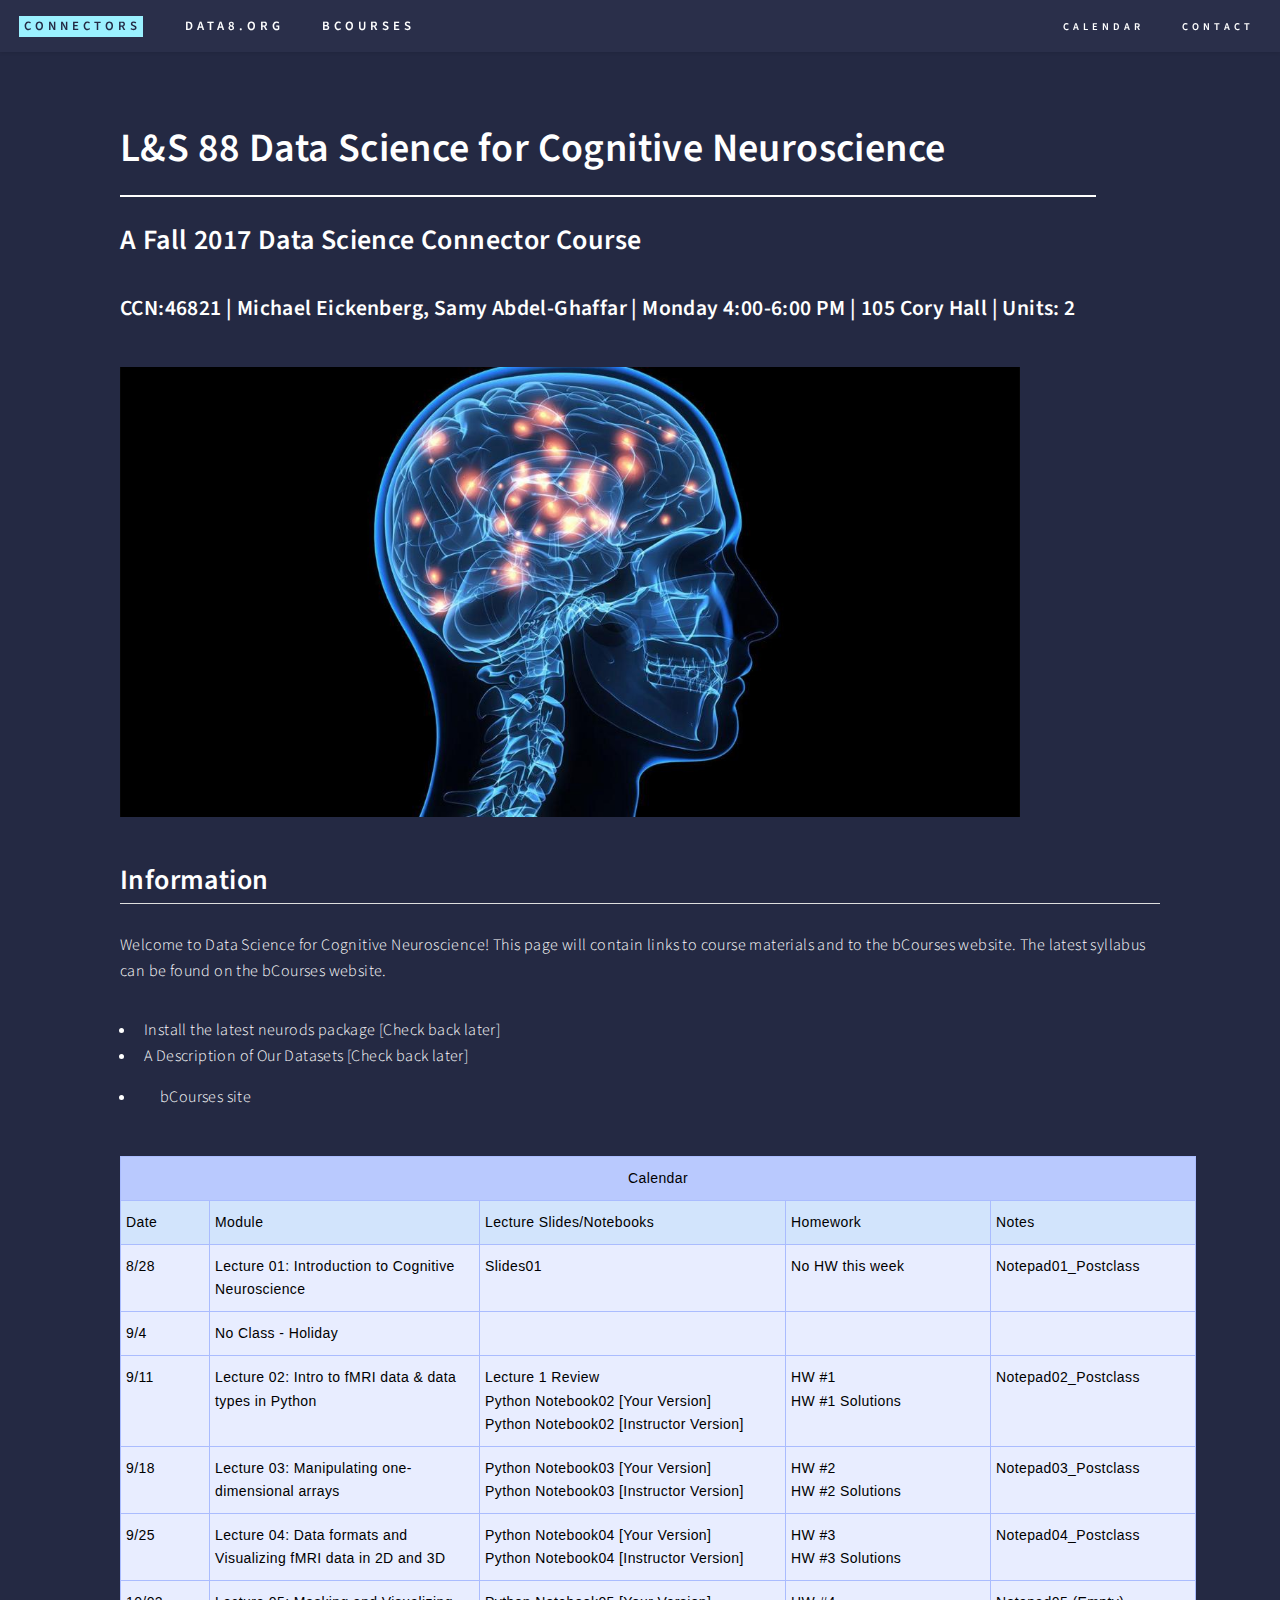
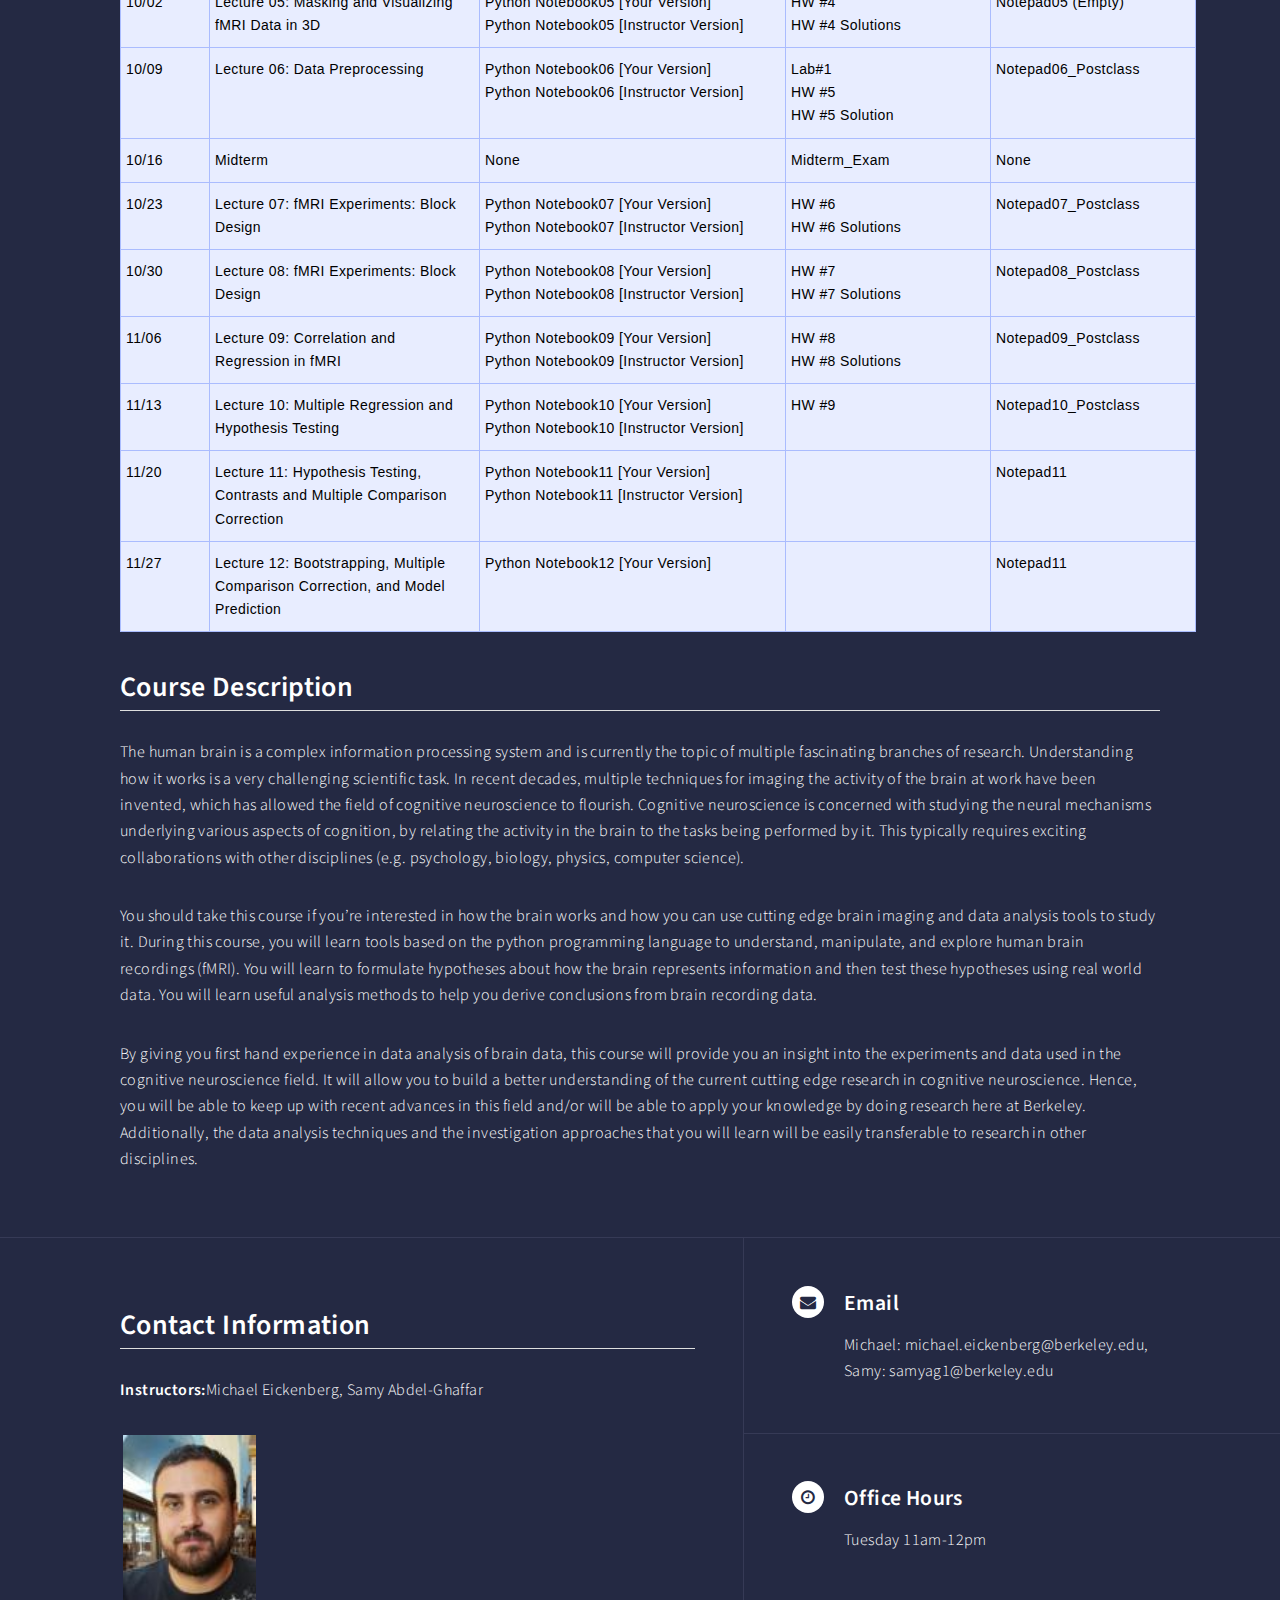
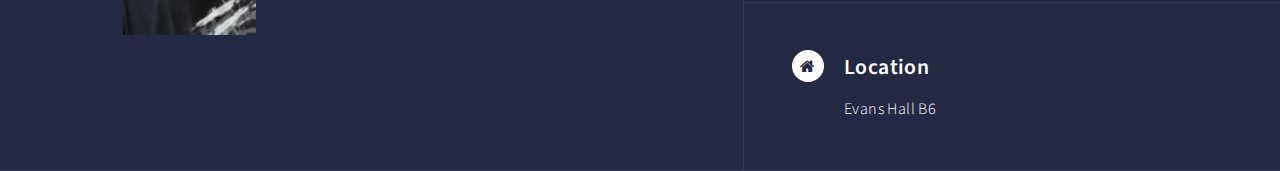
==== commit bef120f4: "Update index.html" ====
--- a/Fa17/index.html
+++ b/Fa17/index.html
@@ -214,11 +214,26 @@
 												    <td class="tg-3xcb">Lecture 11: Hypothesis Testing, Contrasts and Multiple Comparison Correction</td>
 												    <td class="tg-3xcb">
 													<a href="http://datahub.berkeley.edu/user-redirect/interact?account=data-8&repo=cogneuro-connector&branch=master&path=weekly_materials/Lecture11_HypothesisTesting_Contrasts_MultipleComparisons/lecture_live.ipynb">Python Notebook11 [Your Version]</a><br/>
-<!--													<a href="http://datahub.berkeley.edu/user-redirect/interact?account=data-8&repo=cogneuro-connector&branch=master&path=weekly_materials/Lecture11_HypothesisTesting_Contrasts_MultipleComparisons/lecture_breakout.ipynb">Python Notebook11 [Instructor Version]</a> -->
+													<a href="http://datahub.berkeley.edu/user-redirect/interact?account=data-8&repo=cogneuro-connector&branch=master&path=weekly_materials/Lecture11_HypothesisTesting_Contrasts_MultipleComparisons/lecture_breakout.ipynb">Python Notebook11 [Instructor Version]</a>
 											      	    </td>
 												    <td class="tg-3xcb">
 <!--													<a href="http://datahub.berkeley.edu/user-redirect/interact?account=data-8&repo=cogneuro-connector&branch=master&path=weekly_materials/Lecture11_HypothesisTesting_Contrasts_MultipleComparisons/hw10.ipynb">HW #10</a><br/>
 <!--											      		<a href="http://datahub.berkeley.edu/user-redirect/interact?account=data-8&repo=cogneuro-connector&branch=master&path=weekly_materials/Lecture11_HypothesisTesting_Contrasts_MultipleComparisons/hw10_solutions.ipynb">HW #10 Solutions</a> -->
+												    </td>
+												    <td class="tg-3xcb"><a href="https://drive.google.com/open?id=17OtuaOsw6vqAMwBqAbZgVC5pQI4l1IXtmFO28s0A7hA">Notepad11</a></td>
+												  </tr>												      
+											          <tr>
+											      	    <td class="tg-3xcb">11/27</td>
+												    <td class="tg-3xcb">Lecture 12: Bootstrapping, Multiple Comparison Correction, and Model Prediction</td>
+												    <td class="tg-3xcb">
+													<a href="http://datahub.berkeley.edu/user-redirect/interact?account=data-8&repo=cogneuro-connector&branch=master&path=weekly_materials/Lecture12_Model_Prediction/lecture_live.ipynb">Python Notebook12 [Your Version]</a><br/>
+<!--													<a href="http://datahub.berkeley.edu/user-redirect/interact?account=data-8&repo=cogneuro-connector&branch=master&path=weekly_materials/Lecture12_Model_Prediction/lecture_breakout.ipynb">Python Notebook12 [Instructor Version]</a>-->
+											      	    </td>
+												    <td class="tg-3xcb">
+<!--													<a href="http://datahub.berkeley.edu/user-redirect/interact?account=data-8&repo=cogneuro-connector&branch=master&path=weekly_materials/Lecture11_HypothesisTesting_Contrasts_MultipleComparisons/hw10.ipynb">HW #10</a><br/>
+<!--											      		<a href="http://datahub.berkeley.edu/user-redirect/interact?account=data-8&repo=cogneuro-connector&branch=master&path=weekly_materials/Lecture11_HypothesisTesting_Contrasts_MultipleComparisons/hw10_solutions.ipynb">HW #10 Solutions</a> -->
+													<!--<a href="http://datahub.berkeley.edu/user-redirect/interact?account=data-8&repo=cogneuro-connector&branch=master&path=in_class_labs/lab2.ipynb">Lab#2</a><br/>-->
+
 												    </td>
 												    <td class="tg-3xcb"><a href="https://drive.google.com/open?id=17OtuaOsw6vqAMwBqAbZgVC5pQI4l1IXtmFO28s0A7hA">Notepad11</a></td>
 												  </tr>												      
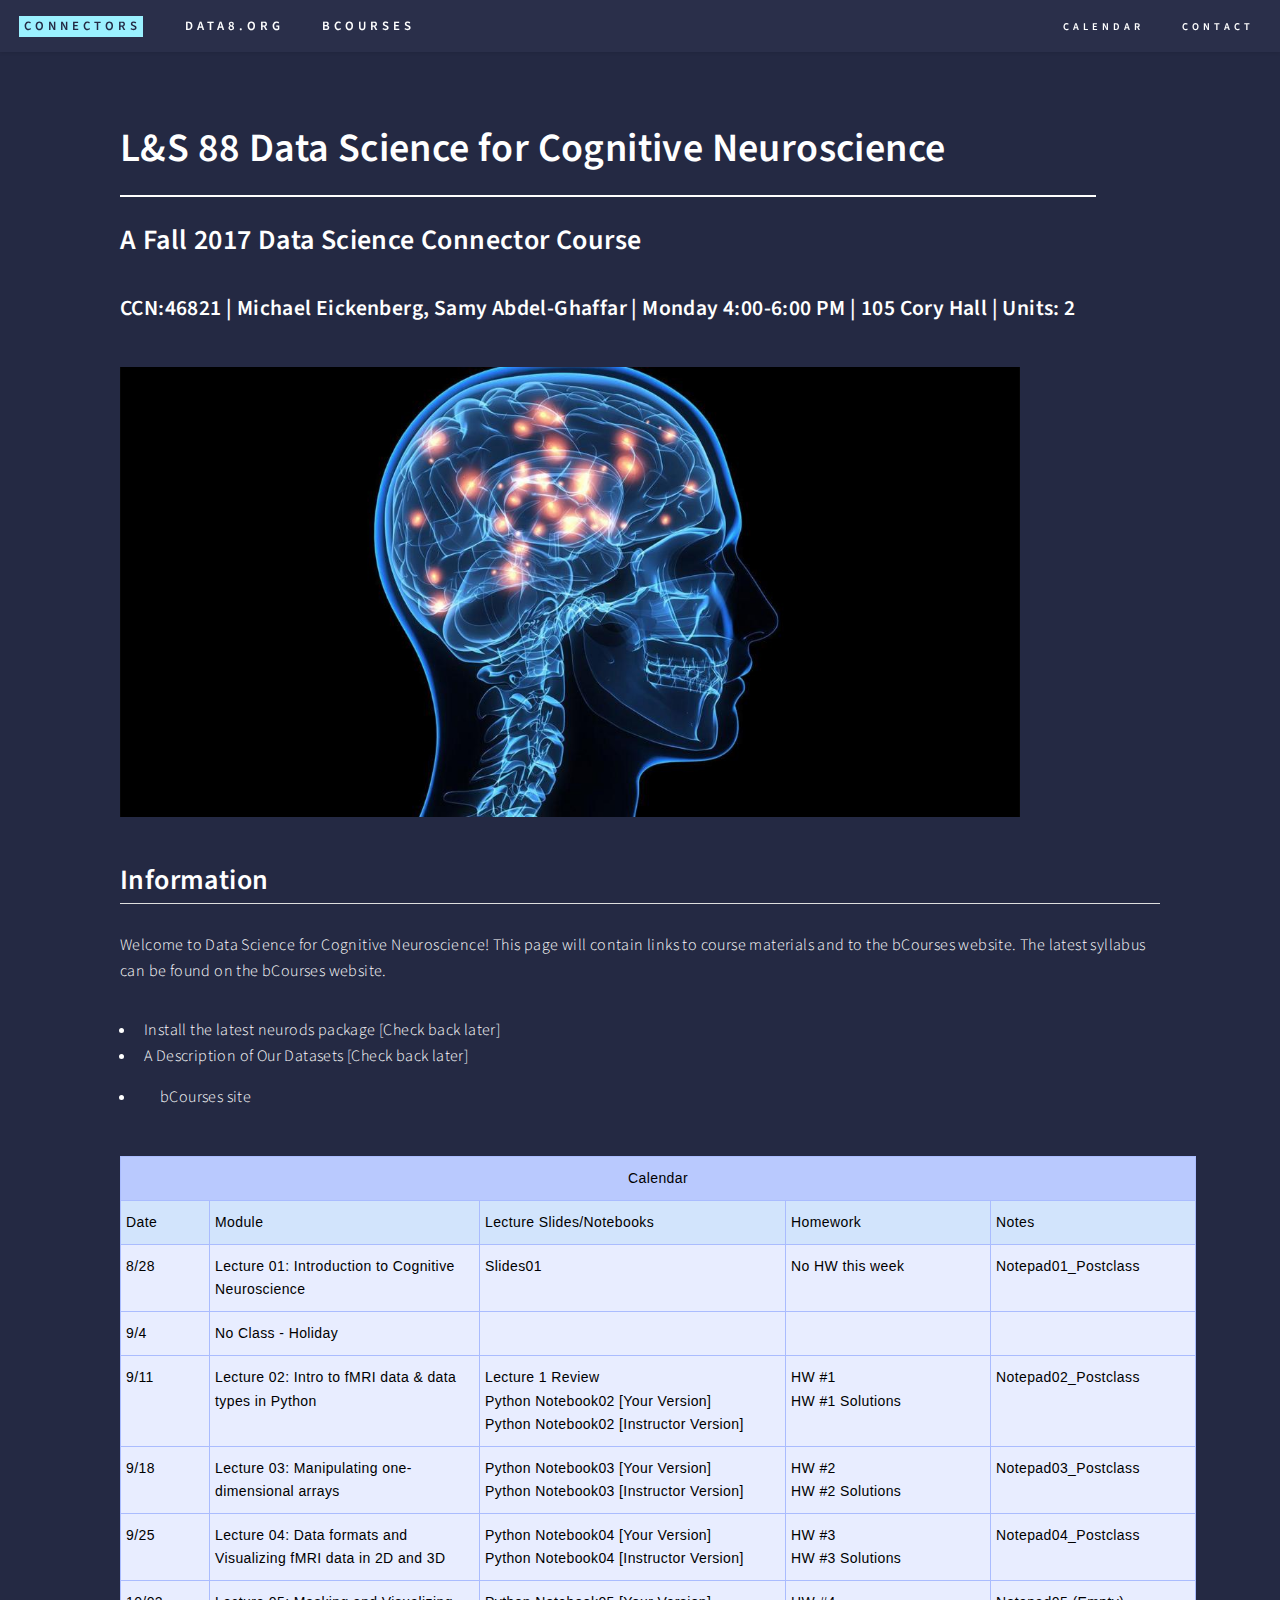
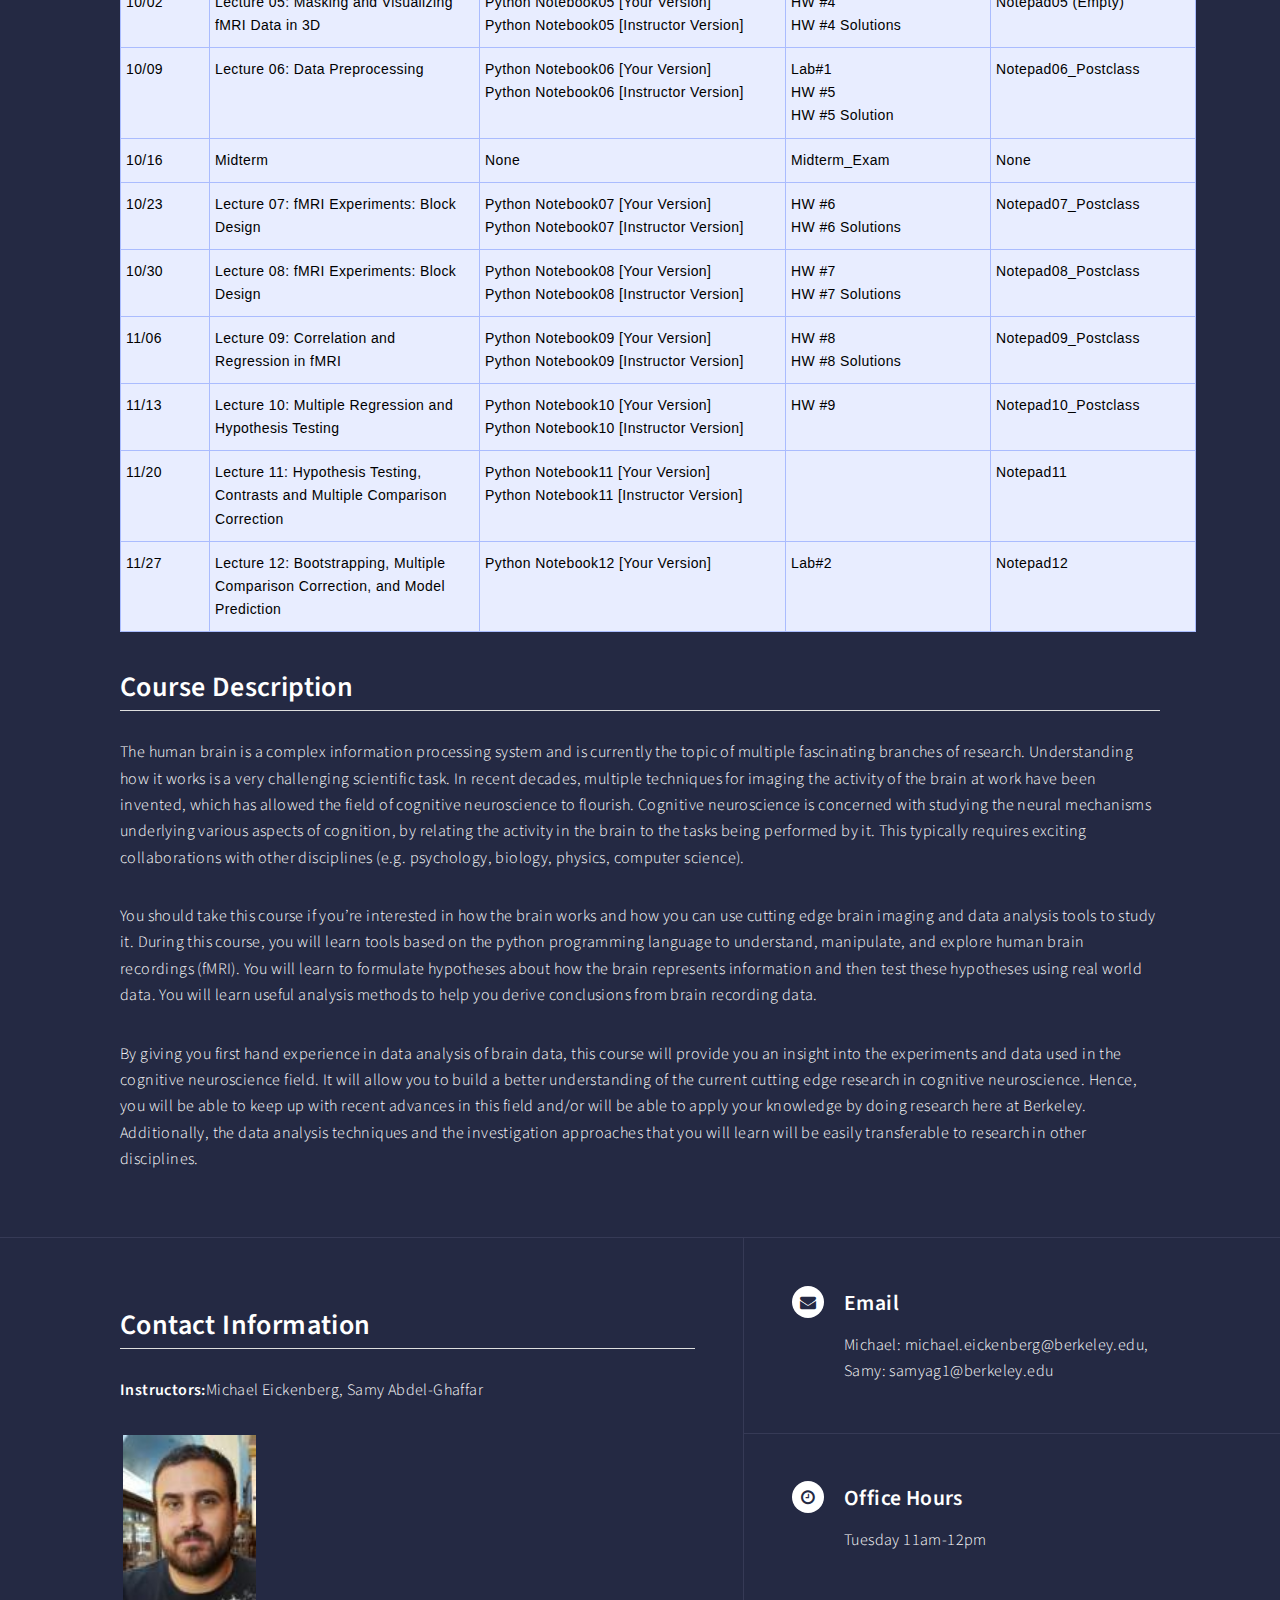
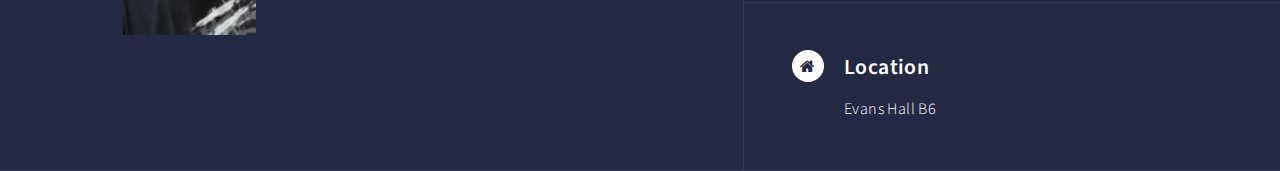
==== commit 13134f9e: "Update index.html" ====
--- a/Fa17/index.html
+++ b/Fa17/index.html
@@ -232,10 +232,10 @@
 												    <td class="tg-3xcb">
 <!--													<a href="http://datahub.berkeley.edu/user-redirect/interact?account=data-8&repo=cogneuro-connector&branch=master&path=weekly_materials/Lecture11_HypothesisTesting_Contrasts_MultipleComparisons/hw10.ipynb">HW #10</a><br/>
 <!--											      		<a href="http://datahub.berkeley.edu/user-redirect/interact?account=data-8&repo=cogneuro-connector&branch=master&path=weekly_materials/Lecture11_HypothesisTesting_Contrasts_MultipleComparisons/hw10_solutions.ipynb">HW #10 Solutions</a> -->
-													<!--<a href="http://datahub.berkeley.edu/user-redirect/interact?account=data-8&repo=cogneuro-connector&branch=master&path=in_class_labs/lab2.ipynb">Lab#2</a><br/>-->
-
-												    </td>
-												    <td class="tg-3xcb"><a href="https://drive.google.com/open?id=17OtuaOsw6vqAMwBqAbZgVC5pQI4l1IXtmFO28s0A7hA">Notepad11</a></td>
+													<a href="http://datahub.berkeley.edu/user-redirect/interact?account=data-8&repo=cogneuro-connector&branch=master&path=in_class_labs/lab2.ipynb">Lab#2</a><br/>
+
+												    </td>
+												    <td class="tg-3xcb"><a href="https://docs.google.com/a/berkeley.edu/document/d/1iYZz2nOqOn-pnOsXxp0cMwkF9sLck3Yt6MgwqXxYsmg/edit?usp=sharing">Notepad12</a></td>
 												  </tr>												      
 											</table>
 
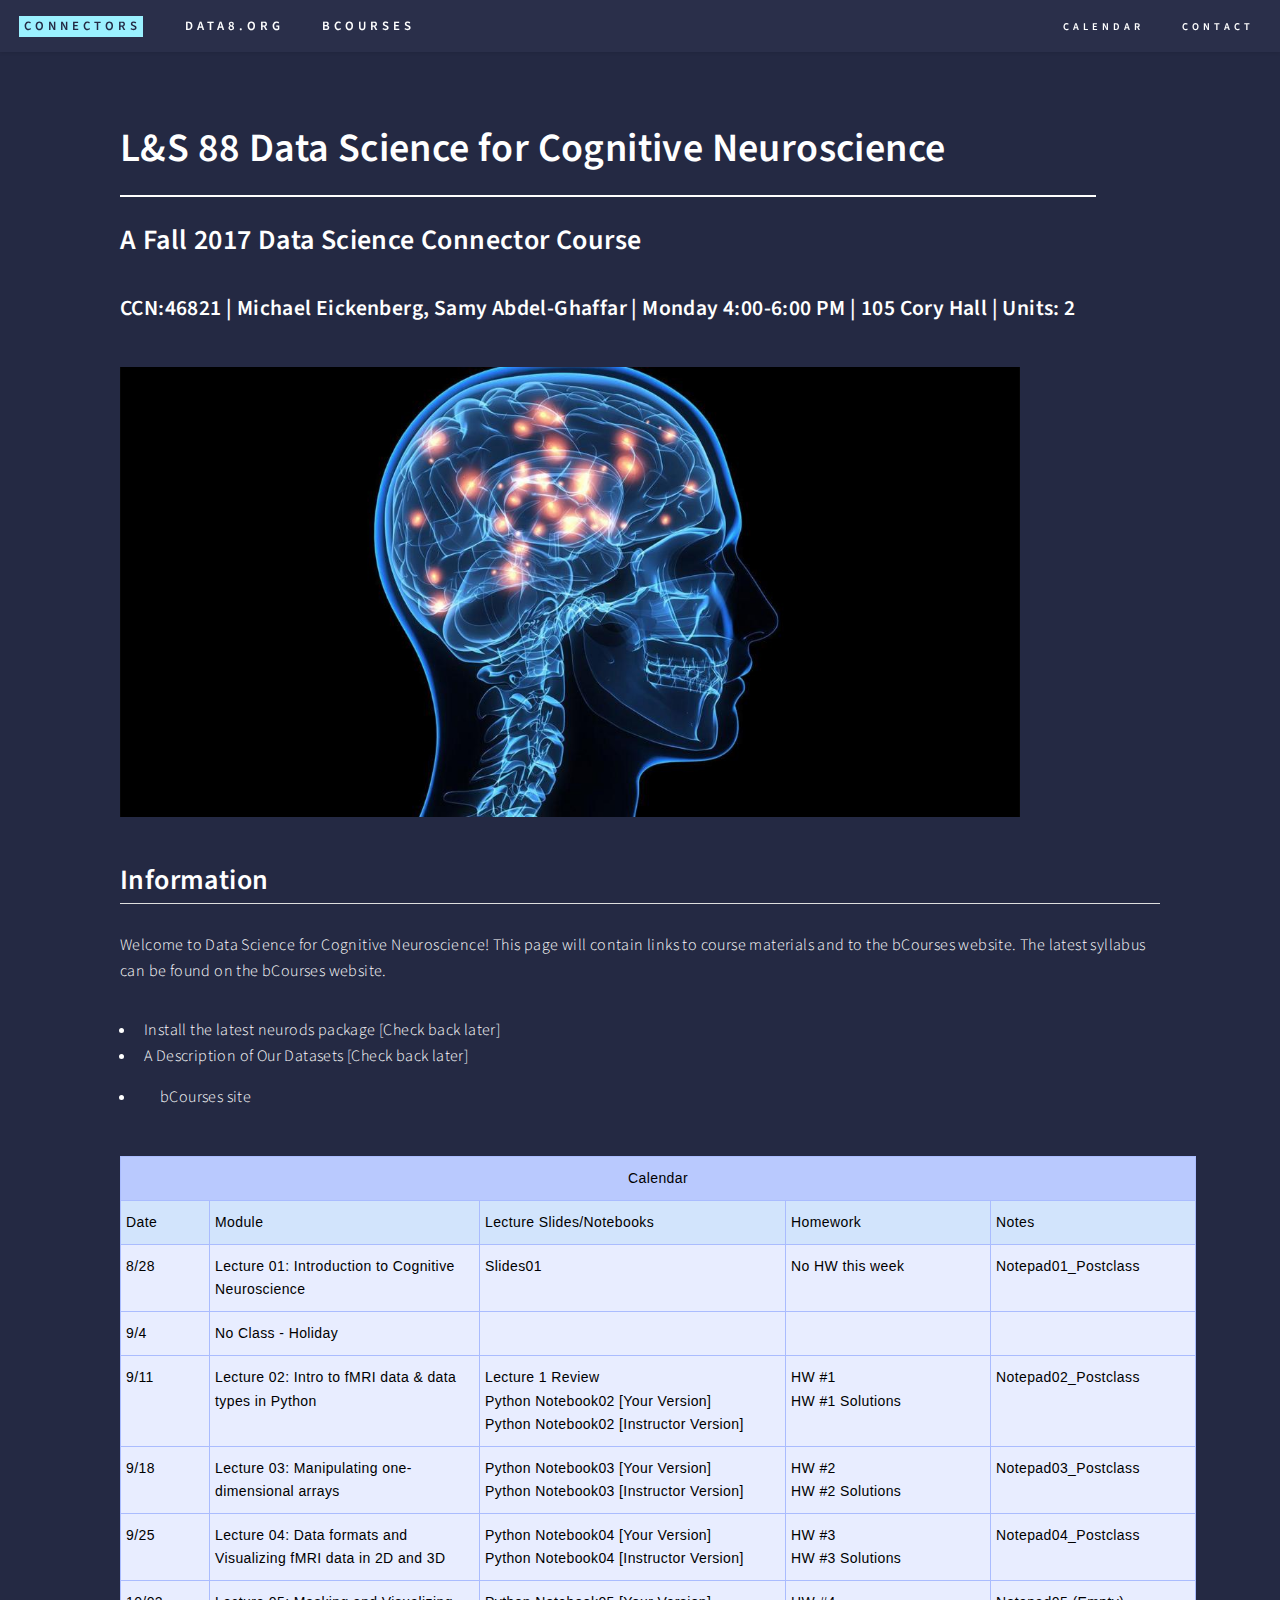
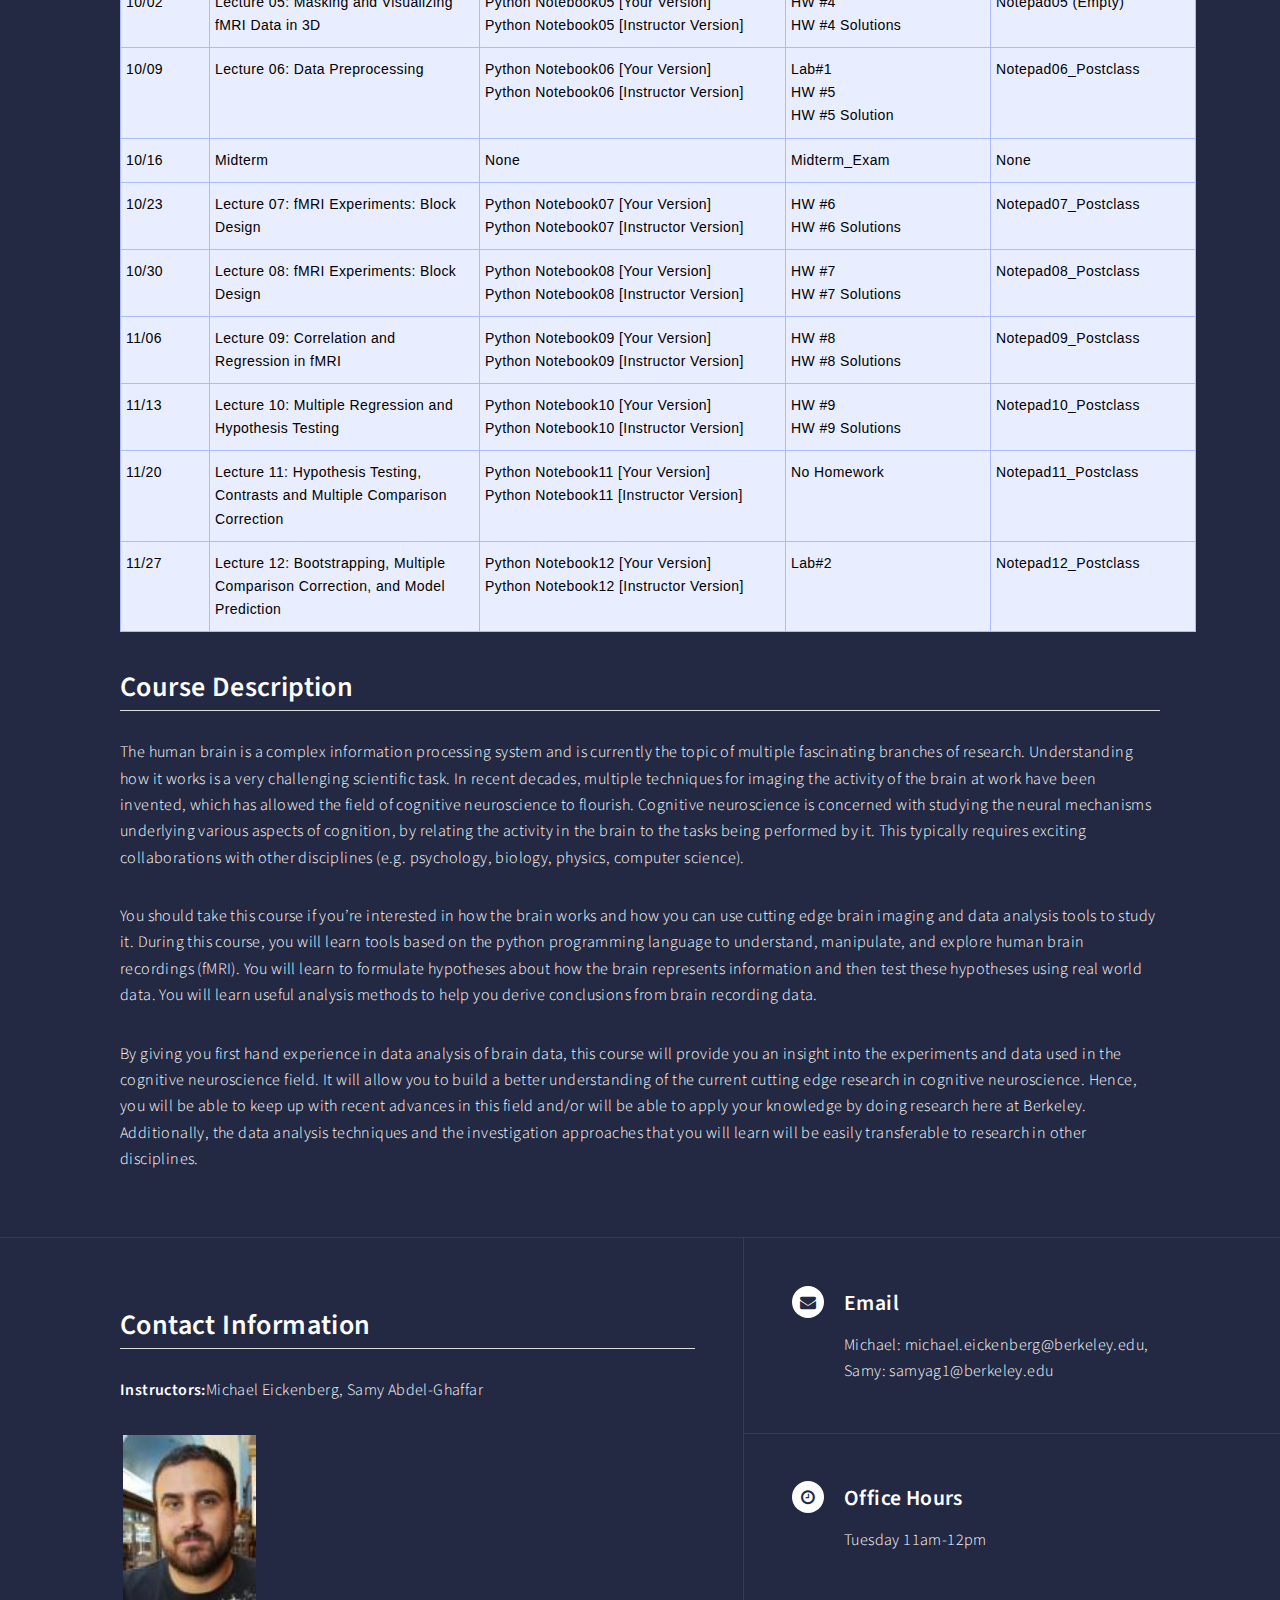
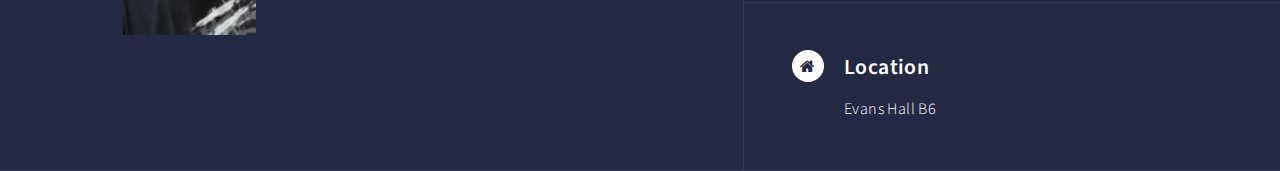
==== commit 7a693bae: "Added Lecture 12 post class files, and HW9 solutions" ====
--- a/Fa17/index.html
+++ b/Fa17/index.html
@@ -205,7 +205,7 @@
 											      	    </td>
 												    <td class="tg-3xcb">
 													<a href="http://datahub.berkeley.edu/user-redirect/interact?account=data-8&repo=cogneuro-connector&branch=master&path=weekly_materials/Lecture10_MultipleRegression_HypothesisTesting/hw9.ipynb">HW #9</a><br/>
-<!--											      		<a href="http://datahub.berkeley.edu/user-redirect/interact?account=data-8&repo=cogneuro-connector&branch=master&path=weekly_materials/Lecture10_MultipleRegression_HypothesisTesting/hw9_solutions.ipynb">HW #9 Solutions</a> -->
+											      		<a href="http://datahub.berkeley.edu/user-redirect/interact?account=data-8&repo=cogneuro-connector&branch=master&path=weekly_materials/Lecture10_MultipleRegression_HypothesisTesting/hw9_solutions.ipynb">HW #9 Solutions</a>
 												    </td>
 												    <td class="tg-3xcb"><a href="https://drive.google.com/a/berkeley.edu/file/d/1yzKNm3sq77Ww0kWOZkJ96mEAtQ5LqJUW/view?usp=sharing">Notepad10_Postclass</a></td>
 												  </tr>		
@@ -217,17 +217,16 @@
 													<a href="http://datahub.berkeley.edu/user-redirect/interact?account=data-8&repo=cogneuro-connector&branch=master&path=weekly_materials/Lecture11_HypothesisTesting_Contrasts_MultipleComparisons/lecture_breakout.ipynb">Python Notebook11 [Instructor Version]</a>
 											      	    </td>
 												    <td class="tg-3xcb">
-<!--													<a href="http://datahub.berkeley.edu/user-redirect/interact?account=data-8&repo=cogneuro-connector&branch=master&path=weekly_materials/Lecture11_HypothesisTesting_Contrasts_MultipleComparisons/hw10.ipynb">HW #10</a><br/>
-<!--											      		<a href="http://datahub.berkeley.edu/user-redirect/interact?account=data-8&repo=cogneuro-connector&branch=master&path=weekly_materials/Lecture11_HypothesisTesting_Contrasts_MultipleComparisons/hw10_solutions.ipynb">HW #10 Solutions</a> -->
-												    </td>
-												    <td class="tg-3xcb"><a href="https://drive.google.com/open?id=17OtuaOsw6vqAMwBqAbZgVC5pQI4l1IXtmFO28s0A7hA">Notepad11</a></td>
+													    No Homework
+												    </td>
+												    <td class="tg-3xcb"><a href="https://drive.google.com/a/berkeley.edu/file/d/1UHu9xLtCX8IGKAPhzSSJ7IfDi5O-TivK/view?usp=sharing">Notepad11_Postclass</a></td>
 												  </tr>												      
 											          <tr>
 											      	    <td class="tg-3xcb">11/27</td>
 												    <td class="tg-3xcb">Lecture 12: Bootstrapping, Multiple Comparison Correction, and Model Prediction</td>
 												    <td class="tg-3xcb">
 													<a href="http://datahub.berkeley.edu/user-redirect/interact?account=data-8&repo=cogneuro-connector&branch=master&path=weekly_materials/Lecture12_Model_Prediction/lecture_live.ipynb">Python Notebook12 [Your Version]</a><br/>
-<!--													<a href="http://datahub.berkeley.edu/user-redirect/interact?account=data-8&repo=cogneuro-connector&branch=master&path=weekly_materials/Lecture12_Model_Prediction/lecture_breakout.ipynb">Python Notebook12 [Instructor Version]</a>-->
+													<a href="http://datahub.berkeley.edu/user-redirect/interact?account=data-8&repo=cogneuro-connector&branch=master&path=weekly_materials/Lecture12_Model_Prediction/lecture_breakout.ipynb">Python Notebook12 [Instructor Version]</a>
 											      	    </td>
 												    <td class="tg-3xcb">
 <!--													<a href="http://datahub.berkeley.edu/user-redirect/interact?account=data-8&repo=cogneuro-connector&branch=master&path=weekly_materials/Lecture11_HypothesisTesting_Contrasts_MultipleComparisons/hw10.ipynb">HW #10</a><br/>
@@ -235,7 +234,7 @@
 													<a href="http://datahub.berkeley.edu/user-redirect/interact?account=data-8&repo=cogneuro-connector&branch=master&path=in_class_labs/lab2.ipynb">Lab#2</a><br/>
 
 												    </td>
-												    <td class="tg-3xcb"><a href="https://docs.google.com/a/berkeley.edu/document/d/1iYZz2nOqOn-pnOsXxp0cMwkF9sLck3Yt6MgwqXxYsmg/edit?usp=sharing">Notepad12</a></td>
+												    <td class="tg-3xcb"><a href="https://drive.google.com/a/berkeley.edu/file/d/1hJcW0xY7HF6j-acuC4PbFOuoLEIWrm3-/view?usp=sharing">Notepad12_Postclass</a></td>
 												  </tr>												      
 											</table>
 
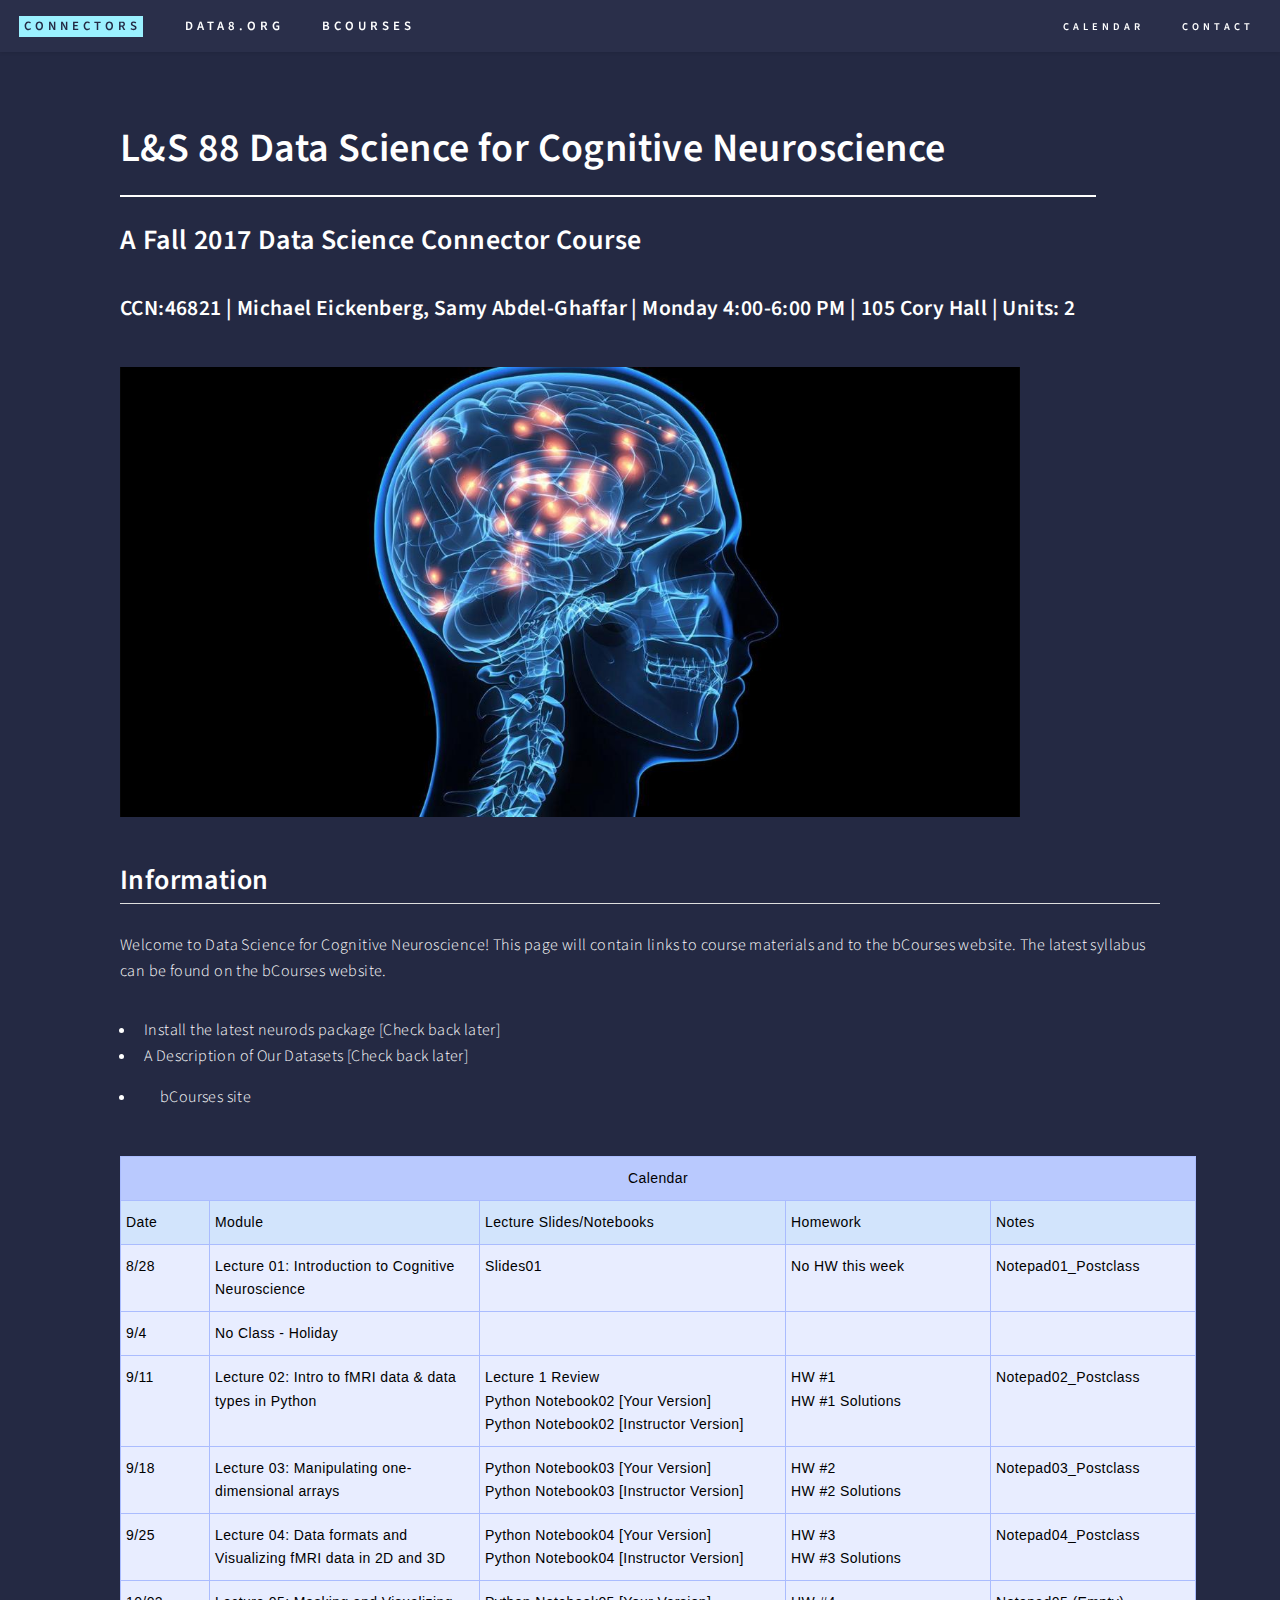
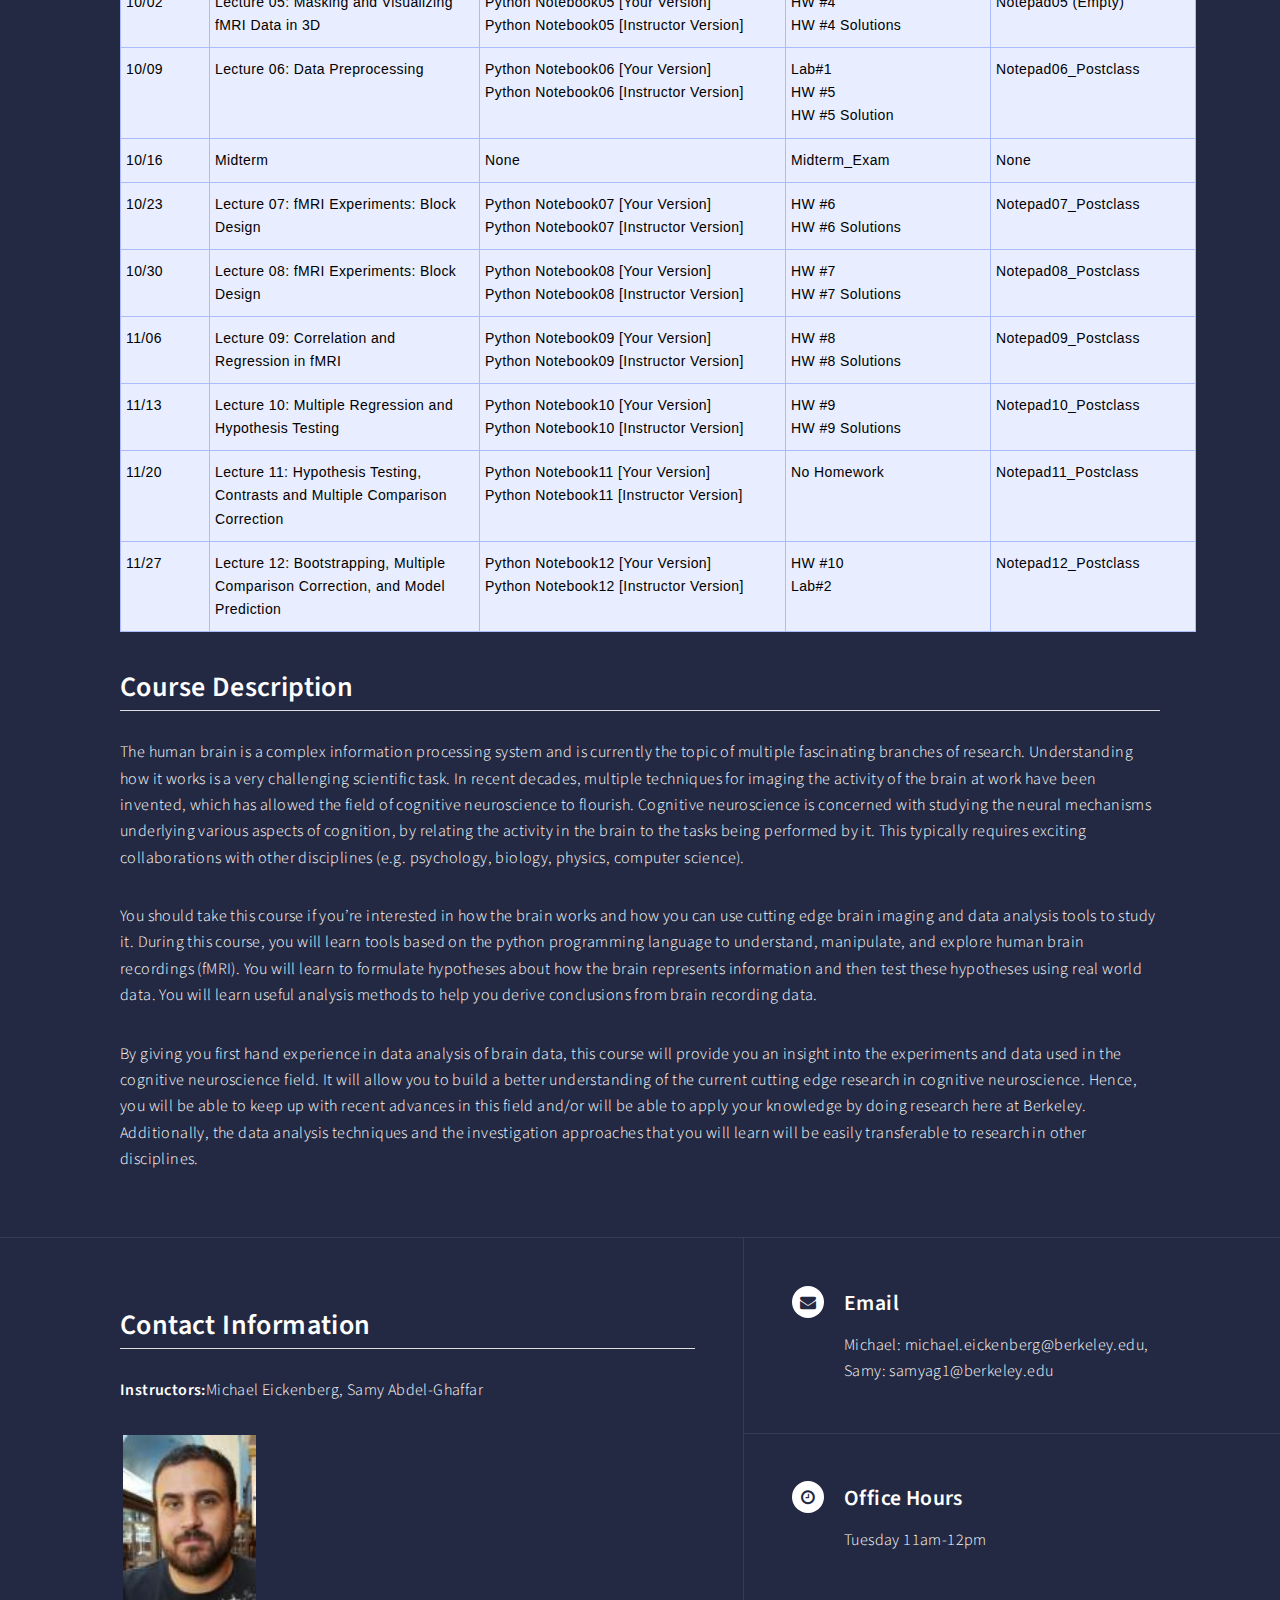
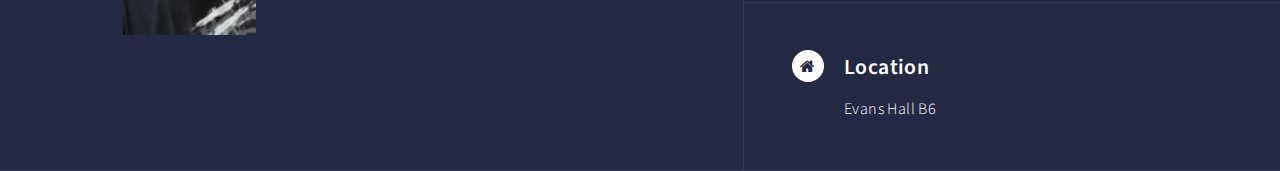
==== commit 6bad339a: "Added HW10 to website" ====
--- a/Fa17/index.html
+++ b/Fa17/index.html
@@ -229,8 +229,8 @@
 													<a href="http://datahub.berkeley.edu/user-redirect/interact?account=data-8&repo=cogneuro-connector&branch=master&path=weekly_materials/Lecture12_Model_Prediction/lecture_breakout.ipynb">Python Notebook12 [Instructor Version]</a>
 											      	    </td>
 												    <td class="tg-3xcb">
-<!--													<a href="http://datahub.berkeley.edu/user-redirect/interact?account=data-8&repo=cogneuro-connector&branch=master&path=weekly_materials/Lecture11_HypothesisTesting_Contrasts_MultipleComparisons/hw10.ipynb">HW #10</a><br/>
-<!--											      		<a href="http://datahub.berkeley.edu/user-redirect/interact?account=data-8&repo=cogneuro-connector&branch=master&path=weekly_materials/Lecture11_HypothesisTesting_Contrasts_MultipleComparisons/hw10_solutions.ipynb">HW #10 Solutions</a> -->
+													<a href="http://datahub.berkeley.edu/user-redirect/interact?account=data-8&repo=cogneuro-connector&branch=master&path=weekly_materials/Lecture12_Model_Prediction/hw10.ipynb">HW #10</a><br/>
+<!--											      		<a href="http://datahub.berkeley.edu/user-redirect/interact?account=data-8&repo=cogneuro-connector&branch=master&path=weekly_materials/Lecture12_Model_Prediction/hw10_solutions.ipynb">HW #10 Solutions</a> -->
 													<a href="http://datahub.berkeley.edu/user-redirect/interact?account=data-8&repo=cogneuro-connector&branch=master&path=in_class_labs/lab2.ipynb">Lab#2</a><br/>
 
 												    </td>
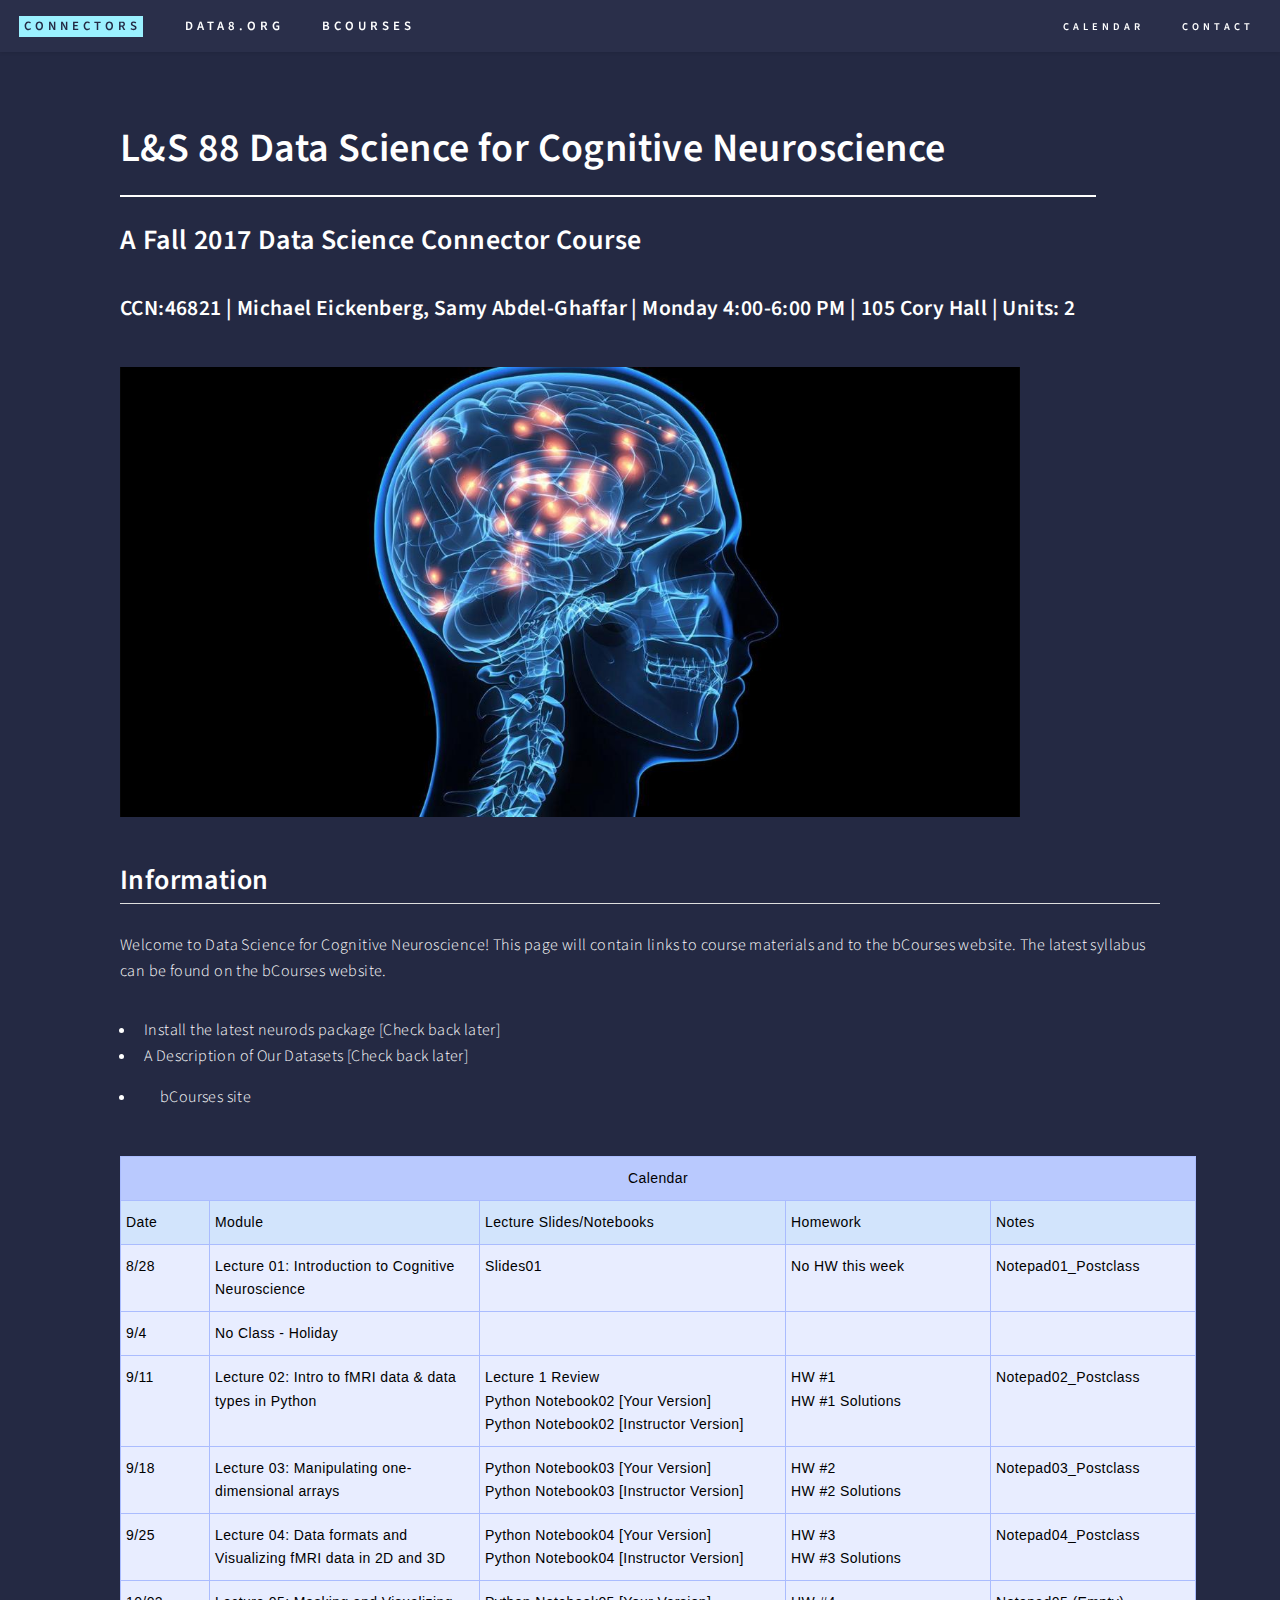
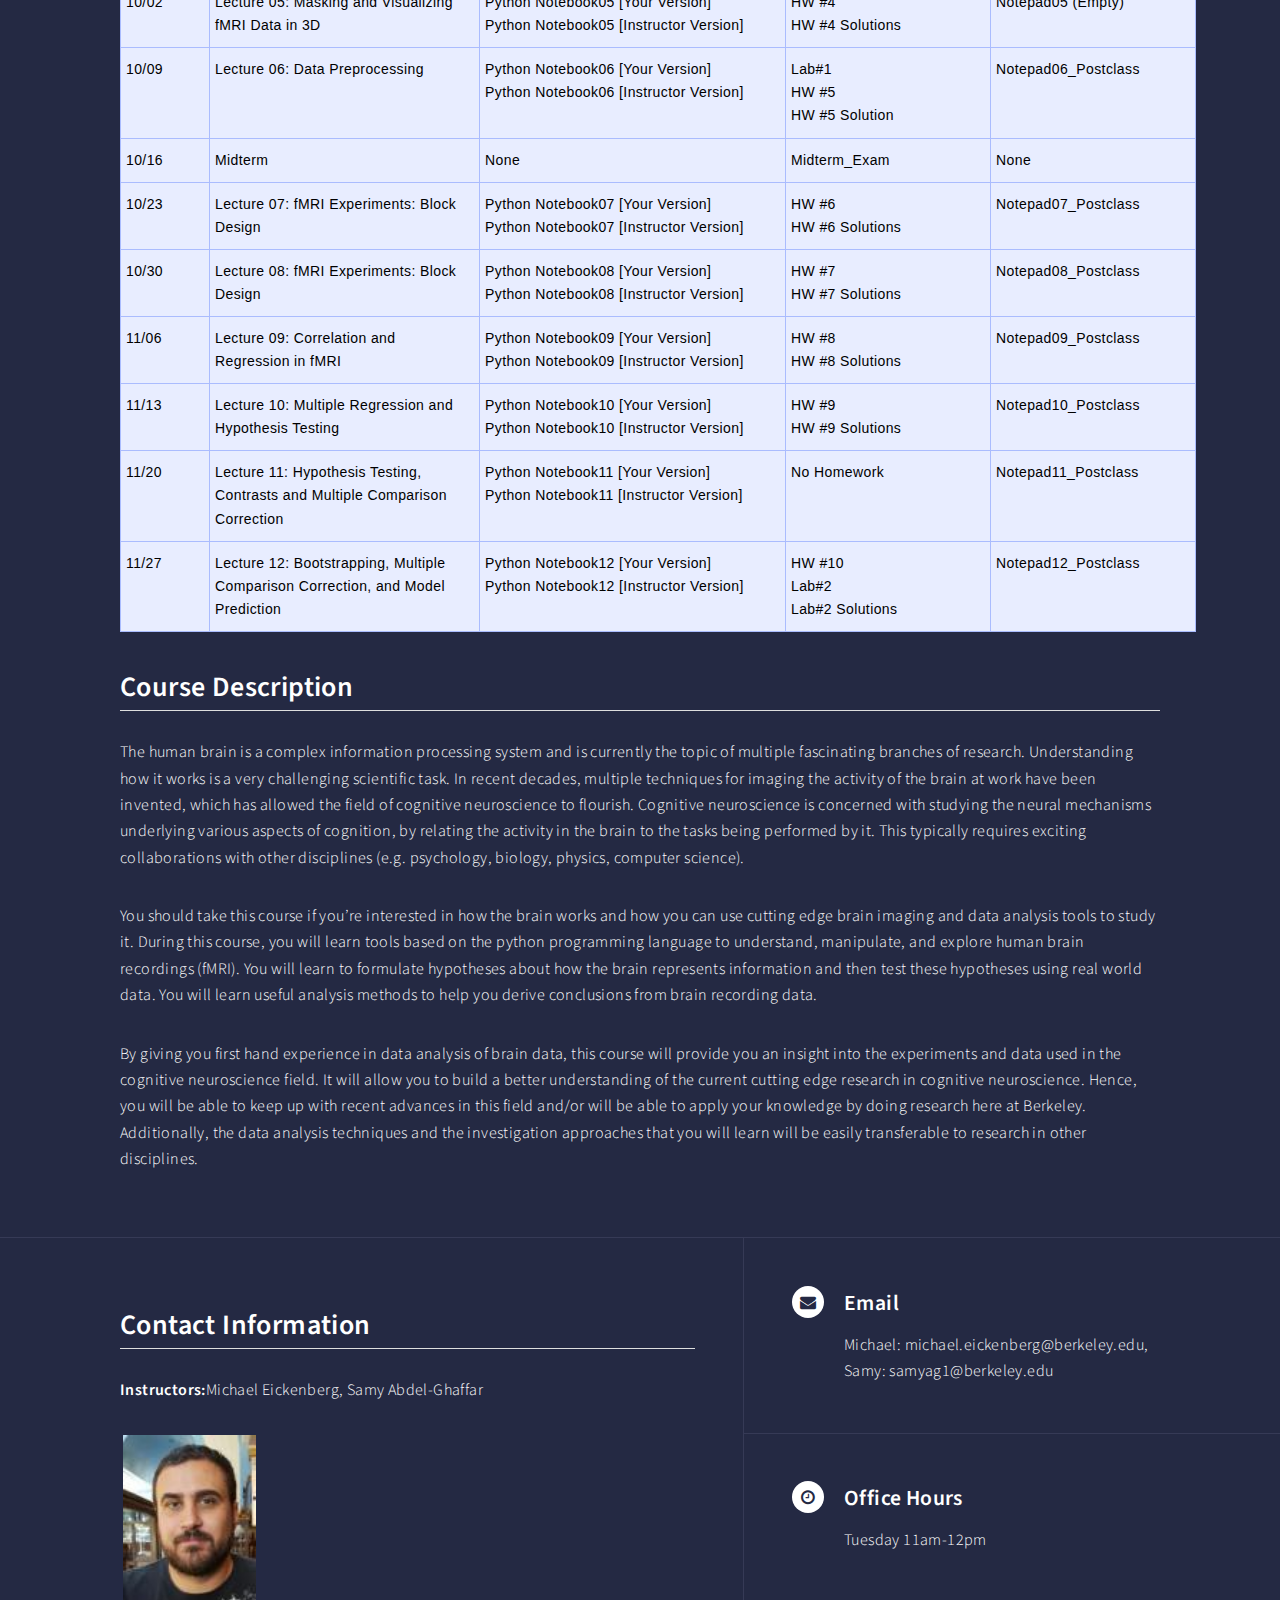
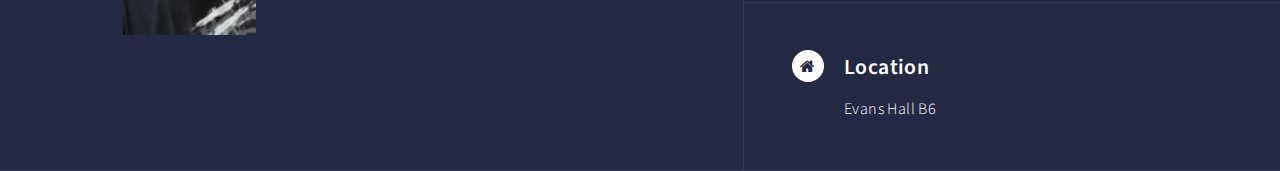
==== commit 88402a92: "Removed HW10 Solutions" ====
--- a/Fa17/index.html
+++ b/Fa17/index.html
@@ -230,8 +230,9 @@
 											      	    </td>
 												    <td class="tg-3xcb">
 													<a href="http://datahub.berkeley.edu/user-redirect/interact?account=data-8&repo=cogneuro-connector&branch=master&path=weekly_materials/Lecture12_Model_Prediction/hw10.ipynb">HW #10</a><br/>
-<!--											      		<a href="http://datahub.berkeley.edu/user-redirect/interact?account=data-8&repo=cogneuro-connector&branch=master&path=weekly_materials/Lecture12_Model_Prediction/hw10_solutions.ipynb">HW #10 Solutions</a> -->
+<!--											      		<a href="http://datahub.berkeley.edu/user-redirect/interact?account=data-8&repo=cogneuro-connector&branch=master&path=weekly_materials/Lecture12_Model_Prediction/hw10_solutions.ipynb">HW #10 Solutions</a><br/> -->
 													<a href="http://datahub.berkeley.edu/user-redirect/interact?account=data-8&repo=cogneuro-connector&branch=master&path=in_class_labs/lab2.ipynb">Lab#2</a><br/>
+													<a href="http://datahub.berkeley.edu/user-redirect/interact?account=data-8&repo=cogneuro-connector&branch=master&path=in_class_labs/lab2_solutions.ipynb">Lab#2 Solutions</a><br/>
 
 												    </td>
 												    <td class="tg-3xcb"><a href="https://drive.google.com/a/berkeley.edu/file/d/1hJcW0xY7HF6j-acuC4PbFOuoLEIWrm3-/view?usp=sharing">Notepad12_Postclass</a></td>
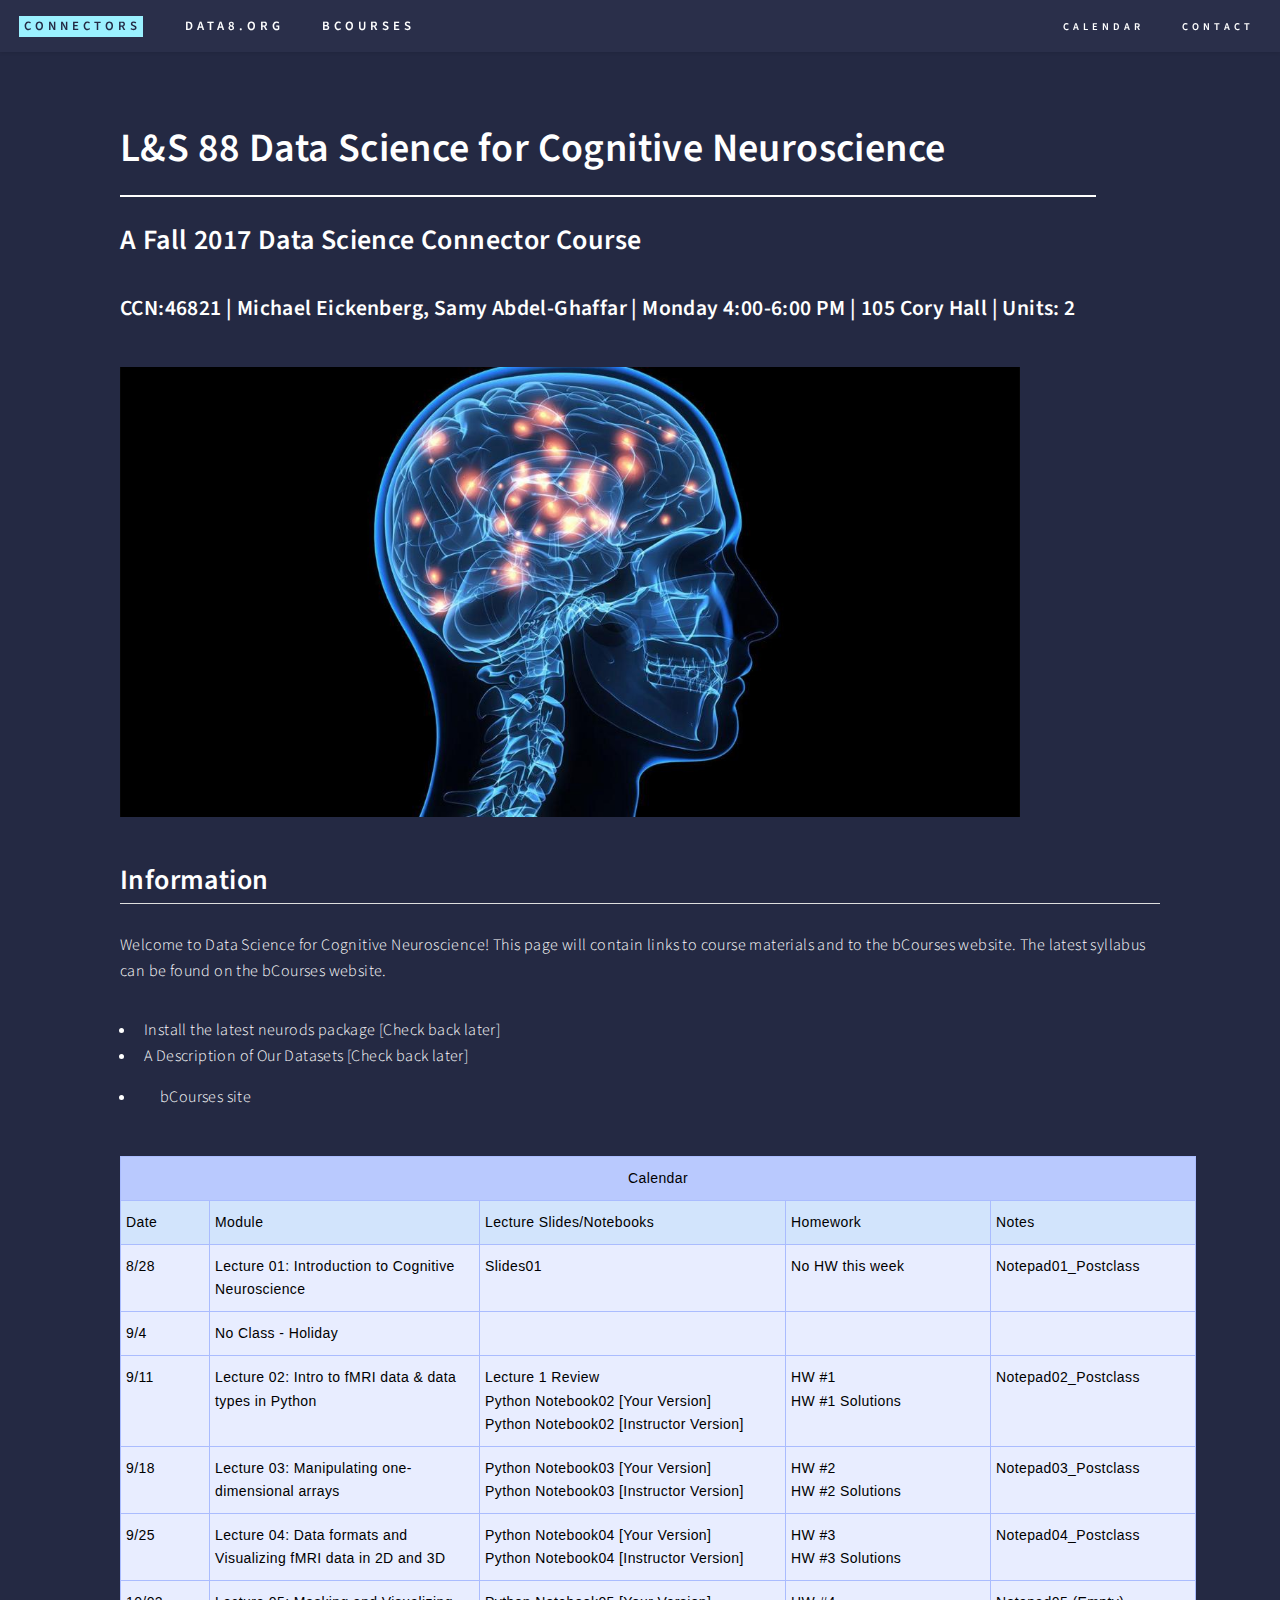
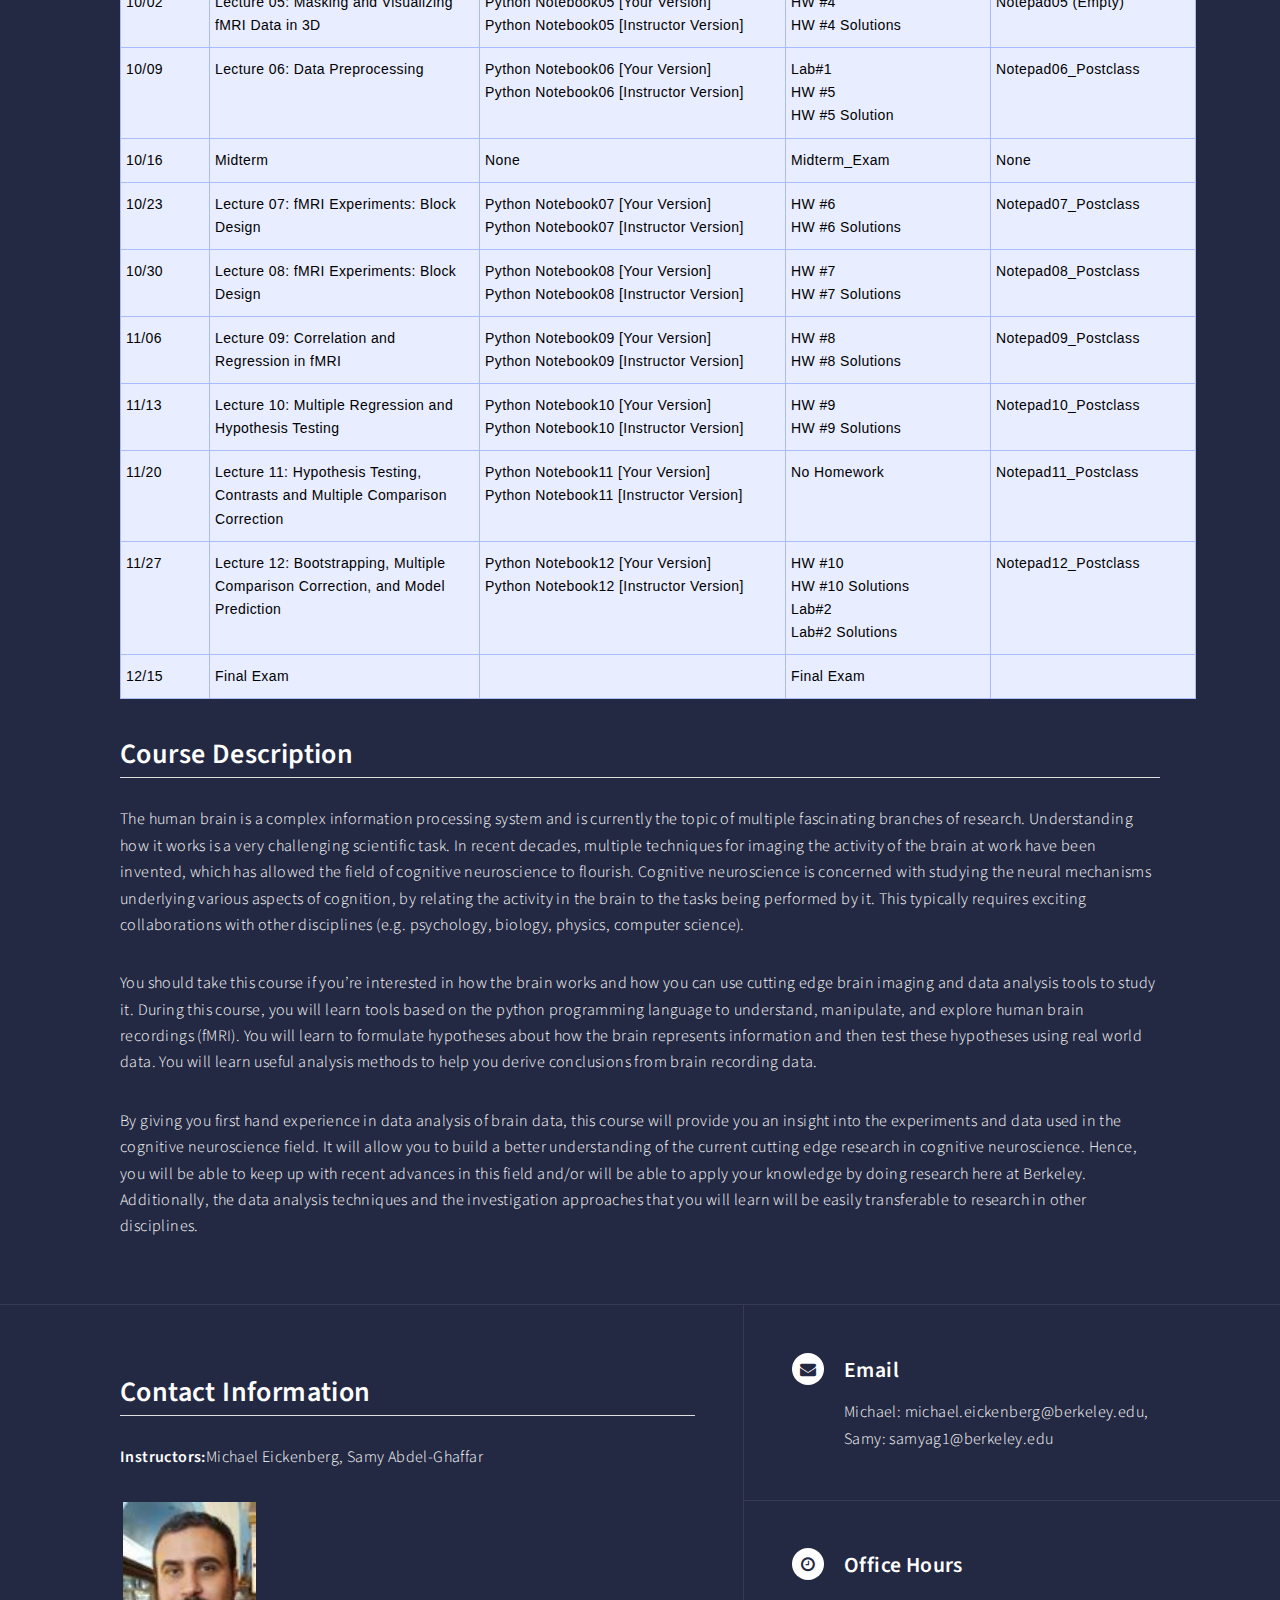
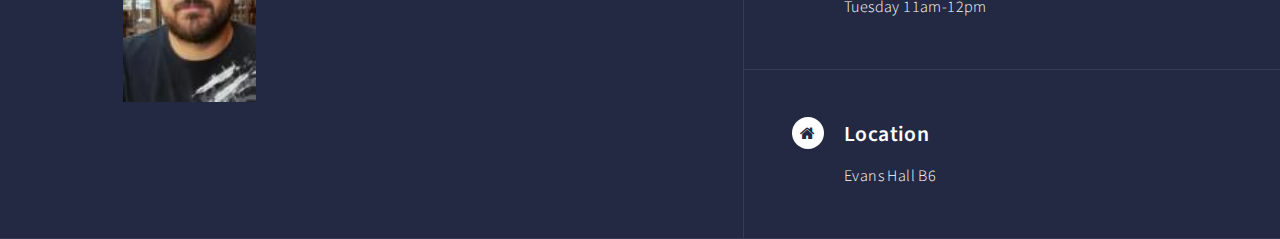
==== commit c0ba65f8: "Added extra cell to final exam row of website" ====
--- a/Fa17/index.html
+++ b/Fa17/index.html
@@ -230,12 +230,21 @@
 											      	    </td>
 												    <td class="tg-3xcb">
 													<a href="http://datahub.berkeley.edu/user-redirect/interact?account=data-8&repo=cogneuro-connector&branch=master&path=weekly_materials/Lecture12_Model_Prediction/hw10.ipynb">HW #10</a><br/>
-<!--											      		<a href="http://datahub.berkeley.edu/user-redirect/interact?account=data-8&repo=cogneuro-connector&branch=master&path=weekly_materials/Lecture12_Model_Prediction/hw10_solutions.ipynb">HW #10 Solutions</a><br/> -->
+											      		<a href="http://datahub.berkeley.edu/user-redirect/interact?account=data-8&repo=cogneuro-connector&branch=master&path=weekly_materials/Lecture12_Model_Prediction/hw10_solutions.ipynb">HW #10 Solutions</a><br/>
 													<a href="http://datahub.berkeley.edu/user-redirect/interact?account=data-8&repo=cogneuro-connector&branch=master&path=in_class_labs/lab2.ipynb">Lab#2</a><br/>
 													<a href="http://datahub.berkeley.edu/user-redirect/interact?account=data-8&repo=cogneuro-connector&branch=master&path=in_class_labs/lab2_solutions.ipynb">Lab#2 Solutions</a><br/>
 
 												    </td>
 												    <td class="tg-3xcb"><a href="https://drive.google.com/a/berkeley.edu/file/d/1hJcW0xY7HF6j-acuC4PbFOuoLEIWrm3-/view?usp=sharing">Notepad12_Postclass</a></td>
+												  </tr>												      
+											          <tr>
+											      	    <td class="tg-3xcb">12/15</td>
+												    <td class="tg-3xcb">Final Exam</td>
+												    <td class="tg-3xcb"></td>
+												    <td class="tg-3xcb">
+													<a href="http://datahub.berkeley.edu/user-redirect/interact?account=data-8&repo=cogneuro-connector&branch=master&path=exams/final/final_live.ipynb">Final Exam</a><br/>
+												    </td>
+												    <td class="tg-3xcb"></td>
 												  </tr>												      
 											</table>
 
